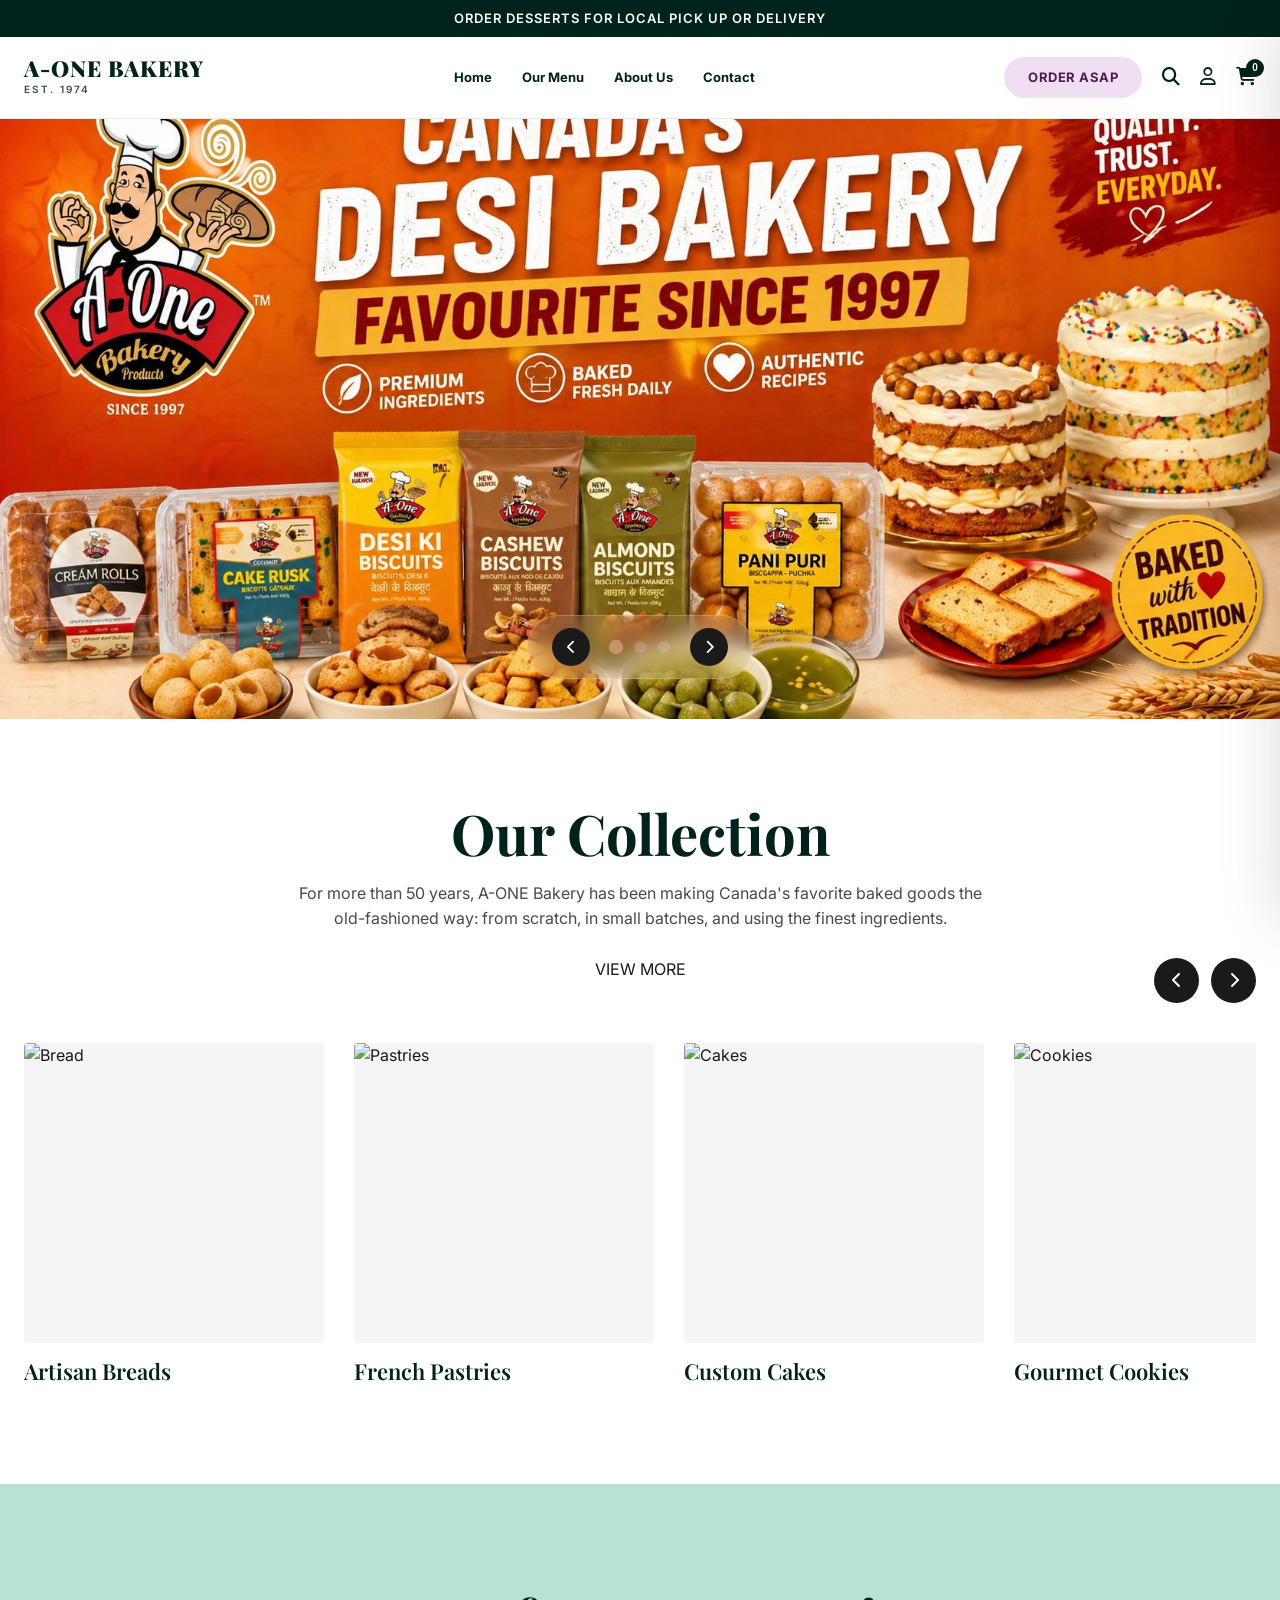
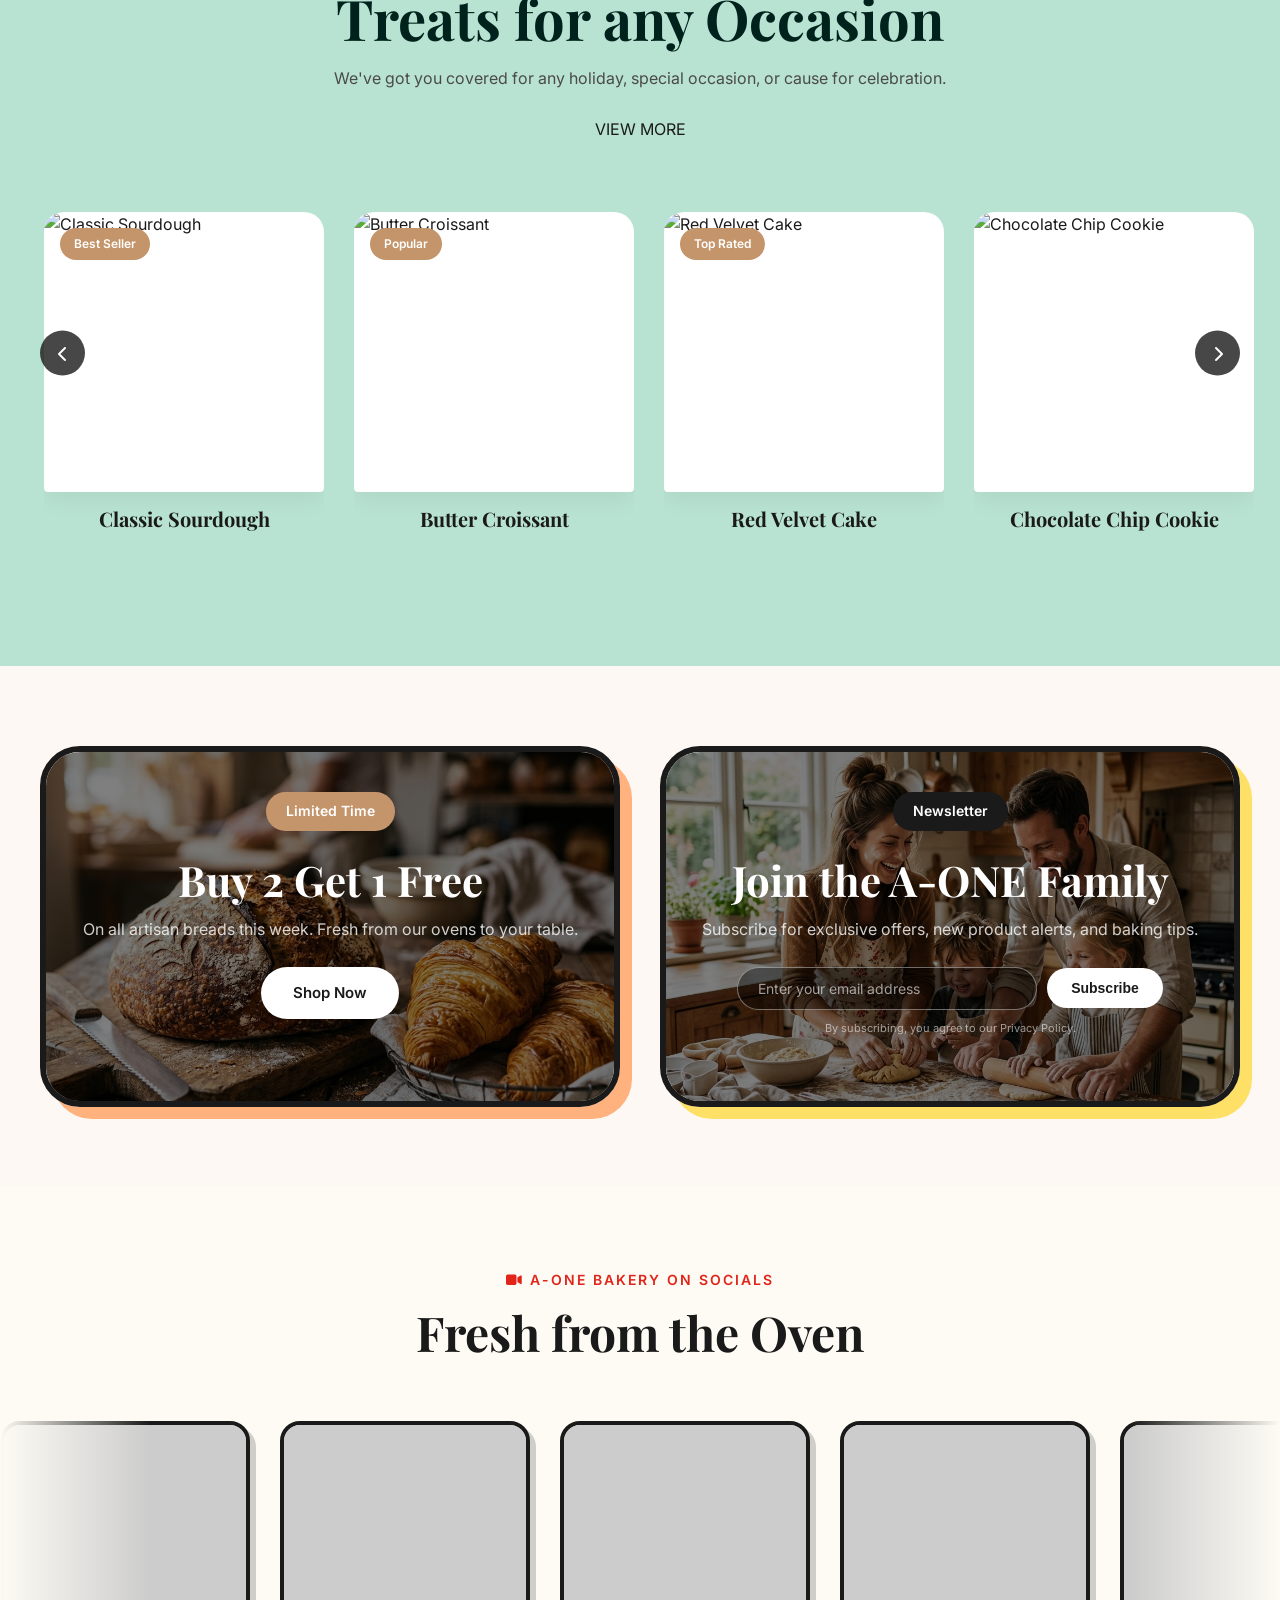
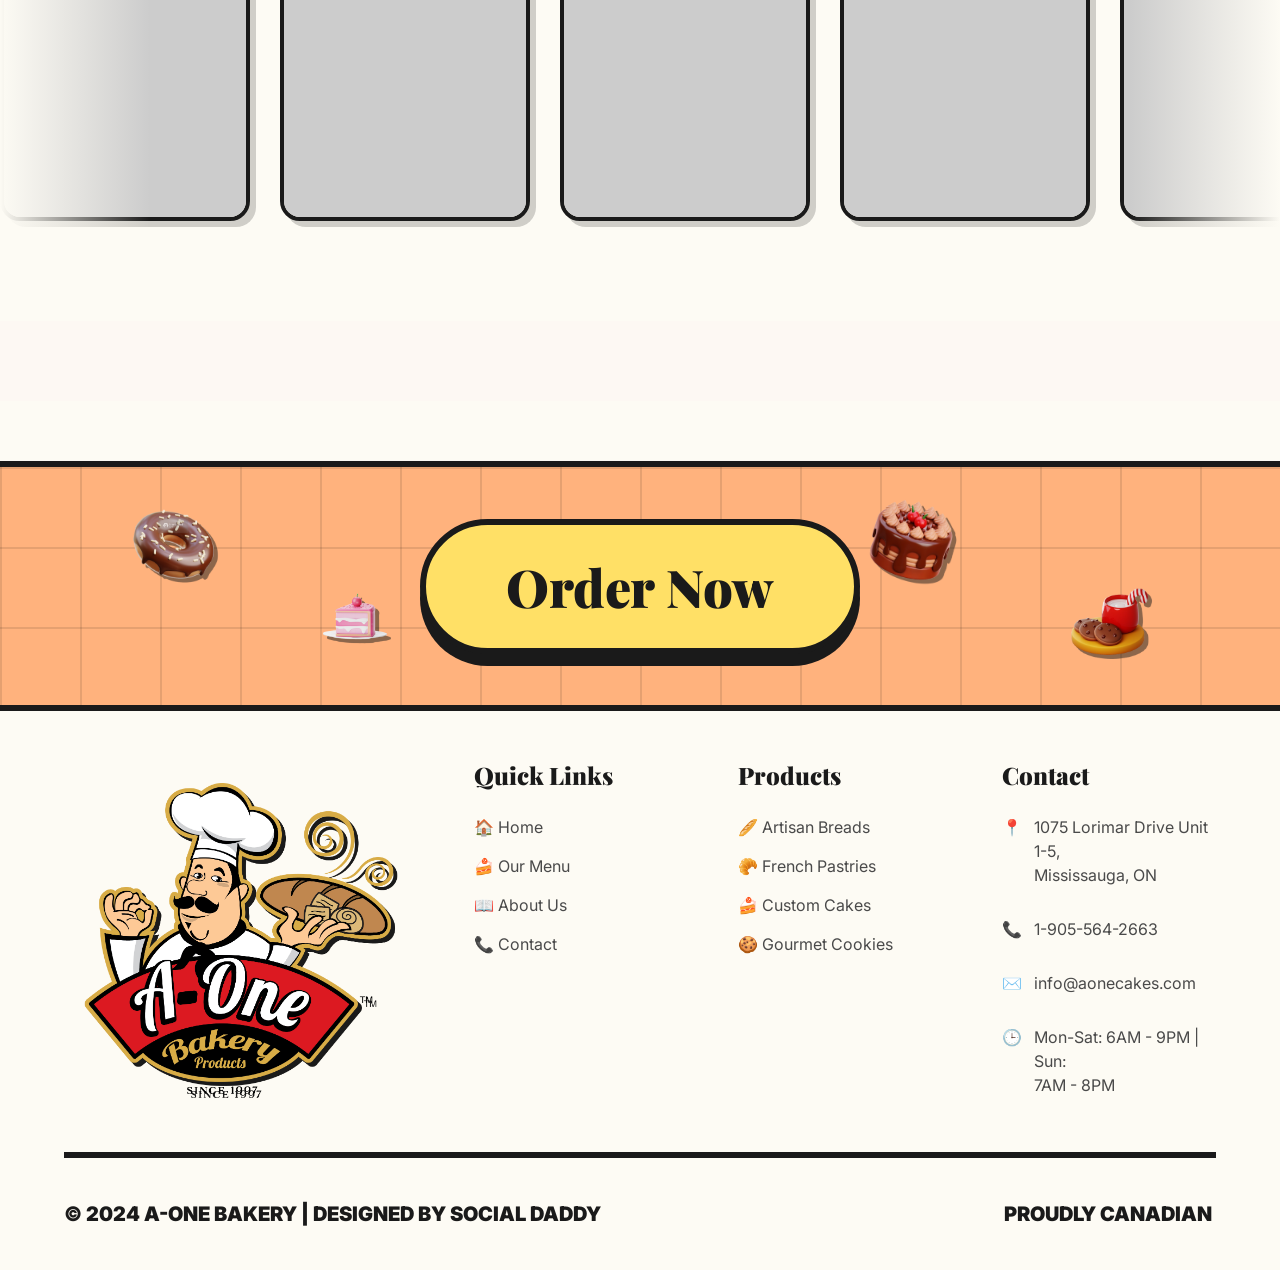
==== index.html @ 725b8123 "Update video slider to use actual uploaded videos vid1 to vid12" ====
<!DOCTYPE html>
<html lang="en">

<head>
    <meta charset="UTF-8">
    <meta name="viewport" content="width=device-width, initial-scale=1.0">
    <title>A-ONE Bakery | Canada's Finest Bakery</title>
    <link rel="stylesheet" href="css/global.css">
    <link rel="stylesheet" href="css/index.css">
    <link
        href="https://fonts.googleapis.com/css2?family=Playfair+Display:wght@400;500;600;700;900&family=Inter:wght@300;400;500;600;700&display=swap"
        rel="stylesheet">
    <link rel="stylesheet" href="https://cdnjs.cloudflare.com/ajax/libs/font-awesome/6.4.0/css/all.min.css">
</head>

<body class="">



    <!-- Announcement Bar -->
    <div class="announcement-bar">
        <p>ORDER DESSERTS FOR LOCAL PICK UP OR DELIVERY</p>
    </div>

    <!-- Navigation -->
    <nav class="navbar" id="navbar">
        <div class="nav-container">
            <a href="index.html" class="logo">
                <span class="logo-main">A-ONE BAKERY</span>
                <span class="logo-est">EST. 1974</span>
            </a>
            <ul class="nav-links">
                <li><a href="index.html">Home</a></li>
                <li><a href="menu.html">Our Menu</a></li>
                <li><a href="about.html">About Us</a></li>
                <li><a href="contact.html">Contact</a></li>
            </ul>
            <div class="nav-actions">
                <a href="menu.html" class="order-asap-btn">ORDER ASAP</a>
                <button class="search-btn" id="searchBtn"><i class="fas fa-search"></i></button>
                <button class="user-btn"><i class="far fa-user"></i></button>
                <button class="cart-btn" id="cartBtn">
                    <i class="fas fa-shopping-cart"></i>
                    <span class="cart-count" id="cartCount">0</span>
                </button>
                <button class="mobile-menu-btn" id="mobileMenuBtn">
                    <span></span><span></span><span></span>
                </button>
            </div>
        </div>
    </nav>

    <!-- Search Overlay -->
    <div class="search-overlay" id="searchOverlay">
        <div class="search-content">
            <button class="close-search" id="closeSearch"><i class="fas fa-times"></i></button>
            <input type="text" placeholder="Search our delicious collection..." id="searchInput">
            <div class="search-results" id="searchResults"></div>
        </div>
    </div>

    <!-- Cart Sidebar -->
    <div class="cart-sidebar" id="cartSidebar">
        <div class="cart-header">
            <h3>Your Cart</h3>
            <button class="close-cart" id="closeCart"><i class="fas fa-times"></i></button>
        </div>
        <div class="cart-items" id="cartItems">
            <div class="empty-cart">
                <i class="fas fa-shopping-basket"></i>
                <p>Your cart is empty</p>
                <span>Add some delicious items!</span>
            </div>
        </div>
        <div class="cart-footer">
            <div class="cart-total">
                <span>Total</span>
                <span id="cartTotal">$0.00</span>
            </div>
            <button class="checkout-btn" id="checkoutBtn">Proceed to Checkout</button>
        </div>
    </div>
    <div class="cart-overlay" id="cartOverlay"></div>

    <!-- Mobile Menu -->
    <div class="mobile-menu" id="mobileMenu">
        <button class="close-mobile" id="closeMobile"><i class="fas fa-times"></i></button>
        <ul>
            <li><a href="index.html">Home</a></li>
            <li><a href="menu.html">Our Menu</a></li>
            <li><a href="about.html">About Us</a></li>
            <li><a href="contact.html">Contact</a></li>
        </ul>
    </div>

    <!-- Toast Notification -->
    <div class="toast" id="toast">
        <i class="fas fa-check-circle"></i>
        <span id="toastMessage">Item added to cart!</span>
    </div>

    
<!-- ========== HOME PAGE ========== -->
    <section class="page active" id="home">

        <!-- Hero Section -->
        <section class="hero-section">
            <div class="hero-slider">
                <!-- Slide 1 -->
                <div class="slide active">
                    <div class="hero-image-container">
                        <img src="assets/newheader1.jpeg" alt="Freshly Baked Delights">
                    </div>
                    <div class="slider-controls">
                        <button class="slider-arrow prev"><i class="fas fa-chevron-left"></i></button>
                        <div class="slider-dots">
                            <span class="dot active"></span>
                            <span class="dot"></span>
                            <span class="dot"></span>
                        </div>
                        <button class="slider-arrow next"><i class="fas fa-chevron-right"></i></button>
                    </div>
                </div>

                <!-- Slide 2 -->
                <div class="slide">
                    <div class="hero-image-container">
                        <img src="assets/newheader2.jpeg" alt="Gourmet Cakes">
                    </div>
                    <div class="slider-controls">
                        <button class="slider-arrow prev"><i class="fas fa-chevron-left"></i></button>
                        <div class="slider-dots">
                            <span class="dot"></span>
                            <span class="dot active"></span>
                            <span class="dot"></span>
                        </div>
                        <button class="slider-arrow next"><i class="fas fa-chevron-right"></i></button>
                    </div>
                </div>

                <!-- Slide 3 -->
                <div class="slide">
                    <div class="hero-image-container">
                        <img src="assets/newheader3.jpeg" alt="Bakery Workshops">
                    </div>
                    <div class="slider-controls">
                        <button class="slider-arrow prev"><i class="fas fa-chevron-left"></i></button>
                        <div class="slider-dots">
                            <span class="dot"></span>
                            <span class="dot"></span>
                            <span class="dot active"></span>
                        </div>
                        <button class="slider-arrow next"><i class="fas fa-chevron-right"></i></button>
                    </div>
                </div>
            </div>
        </section>

        <!-- Categories Section -->
        <section class="categories-section">
            <div class="container">
                <div class="categories-header">
                    <div class="header-left">
                        <h2 class="carousel-title">Our Collection</h2>
                        <p class="carousel-desc">For more than 50 years, A-ONE Bakery has been making Canada's favorite baked goods the old-fashioned way: from scratch, in small batches, and using the finest ingredients.</p>
                        <div class="header-actions">
                            <a href="menu.html" class="view-more-link">VIEW MORE</a>
                        </div>
                    </div>
                    <div class="carousel-controls">
                        <button class="arrow-btn prev-cat" id="prevCat"><i class="fas fa-chevron-left"></i></button>
                        <button class="arrow-btn next-cat" id="nextCat"><i class="fas fa-chevron-right"></i></button>
                    </div>
                </div>

                <div class="categories-slider-wrapper">
                    <div class="categories-slider" id="categoriesSlider">
                        <div class="category-card" data-category="bread">
                            <div class="category-img">
                                <img src="https://images.unsplash.com/photo-1509440159596-0249088772ff?auto=format&fit=crop&q=80&w=600" alt="Bread">
                            </div>
                            <h3 class="category-title">Artisan Breads</h3>
                        </div>
                        <div class="category-card" data-category="pastry">
                            <div class="category-img">
                                <img src="https://images.unsplash.com/photo-1621303837174-89787a7d4729?auto=format&fit=crop&q=80&w=600" alt="Pastries">
                            </div>
                            <h3 class="category-title">French Pastries</h3>
                        </div>
                        <div class="category-card" data-category="cake">
                            <div class="category-img">
                                <img src="https://images.unsplash.com/photo-1586985289688-ca3cf47d3e6e?auto=format&fit=crop&q=80&w=600" alt="Cakes">
                            </div>
                            <h3 class="category-title">Custom Cakes</h3>
                        </div>
                        <div class="category-card" data-category="cookie">
                            <div class="category-img">
                                <img src="https://images.unsplash.com/photo-1499636136210-6f4ee915583e?auto=format&fit=crop&q=80&w=600" alt="Cookies">
                            </div>
                            <h3 class="category-title">Gourmet Cookies</h3>
                        </div>
                        <div class="category-card" data-category="donut">
                            <div class="category-img">
                                <img src="https://images.unsplash.com/photo-1551024601-bec78aea704b?auto=format&fit=crop&q=80&w=600" alt="Donuts">
                            </div>
                            <h3 class="category-title">Fresh Donuts</h3>
                        </div>
                        <div class="category-card" data-category="pie">
                            <div class="category-img">
                                <img src="https://images.unsplash.com/photo-1568571780765-9276ac8b75a2?auto=format&fit=crop&q=80&w=600" alt="Pies">
                            </div>
                            <h3 class="category-title">Classic Pies</h3>
                        </div>
                    </div>
                </div>
            </div>
        </section>

        <!-- Featured Products (Best Sellers) -->
        <section class="featured-slider-section">
            <div class="container">
                <div class="carousel-header centered">
                    <h2 class="carousel-title">Treats for any Occasion</h2>
                    <p class="carousel-desc">We've got you covered for any holiday, special occasion, or cause for celebration.</p>
                    <div class="header-actions">
                        <a href="menu.html" class="view-more-link">VIEW MORE</a>
                    </div>
                </div>
                
                <div class="featured-slider-wrapper">
                    <div class="featured-slider" id="featuredSlider">
                        <!-- Populated by JS -->
                    </div>
                </div>

                <div class="slider-nav-arrows">
                    <button class="arrow-btn prev-fav" id="prevFav"><i class="fas fa-chevron-left"></i></button>
                    <button class="arrow-btn next-fav" id="nextFav"><i class="fas fa-chevron-right"></i></button>
                </div>
            </div>
        </section>

        <!-- Promo Banner -->
        <section class="promo-section-wrapper">
            <!-- Card 1 -->
            <div class="promo-card">
                <div class="promo-bg" style="background-image: linear-gradient(rgba(0,0,0,0.5), rgba(0,0,0,0.5)), url('assets/promo_bakery_bg.png');"></div>
                <div class="promo-content">
                    <span class="promo-tag">Limited Time</span>
                    <h2>Buy 2 Get 1 Free</h2>
                    <p>On all artisan breads this week. Fresh from our ovens to your table.</p>
                    <a href="menu.html" class="btn btn-white">Shop Now</a>
                </div>
            </div>

            <!-- Card 2 -->
            <div class="promo-card promo-card-alt">
                <div class="promo-bg" style="background-image: linear-gradient(rgba(0,0,0,0.5), rgba(0,0,0,0.5)), url('assets/a1_family_baking.png');"></div>
                <div class="promo-content">
                    <span class="promo-tag" style="background: #1A1A1A;">Newsletter</span>
                    <h2>Join the A-ONE Family</h2>
                    <p>Subscribe for exclusive offers, new product alerts, and baking tips.</p>
                    <form class="card-newsletter-form" id="cardNewsletterForm">
                        <input type="email" placeholder="Enter your email address" required>
                        <button type="submit" class="btn btn-white">Subscribe</button>
                    </form>
                    <p style="font-size: 11px; margin-top: 10px; opacity: 0.7;">By subscribing, you agree to our Privacy Policy.</p>
                </div>
            </div>
        </section>
        <!-- Video Marquee Section -->
        <section class="video-showcase-section">
            <div class="section-header" style="margin-bottom: 40px;">
                <span class="section-tag" style="color: var(--logo-red);"><i class="fas fa-video"></i> A-ONE Bakery on Socials</span>
                <h2 class="section-title">Fresh from the Oven</h2>
            </div>
            
            <div class="video-marquee-container">
                <div class="video-marquee-track">
                    <!-- Original 12 Videos -->
                    <div class="video-card"><video autoplay muted loop playsinline class="showcase-video" src="assets/vid1.mp4"></video></div>
                    <div class="video-card"><video autoplay muted loop playsinline class="showcase-video" src="assets/vid2.mp4"></video></div>
                    <div class="video-card"><video autoplay muted loop playsinline class="showcase-video" src="assets/vid3.mp4"></video></div>
                    <div class="video-card"><video autoplay muted loop playsinline class="showcase-video" src="assets/vid4.mp4"></video></div>
                    <div class="video-card"><video autoplay muted loop playsinline class="showcase-video" src="assets/vid5.mp4"></video></div>
                    <div class="video-card"><video autoplay muted loop playsinline class="showcase-video" src="assets/vid6.mp4"></video></div>
                    <div class="video-card"><video autoplay muted loop playsinline class="showcase-video" src="assets/vid7.mp4"></video></div>
                    <div class="video-card"><video autoplay muted loop playsinline class="showcase-video" src="assets/vid8.mp4"></video></div>
                    <div class="video-card"><video autoplay muted loop playsinline class="showcase-video" src="assets/vid9.mp4"></video></div>
                    <div class="video-card"><video autoplay muted loop playsinline class="showcase-video" src="assets/vid10.mp4"></video></div>
                    <div class="video-card"><video autoplay muted loop playsinline class="showcase-video" src="assets/vid11.mp4"></video></div>
                    <div class="video-card"><video autoplay muted loop playsinline class="showcase-video" src="assets/vid12.mp4"></video></div>
                    
                    <!-- Duplicated 12 Videos for Seamless Infinite Scroll -->
                    <div class="video-card"><video autoplay muted loop playsinline class="showcase-video" src="assets/vid1.mp4"></video></div>
                    <div class="video-card"><video autoplay muted loop playsinline class="showcase-video" src="assets/vid2.mp4"></video></div>
                    <div class="video-card"><video autoplay muted loop playsinline class="showcase-video" src="assets/vid3.mp4"></video></div>
                    <div class="video-card"><video autoplay muted loop playsinline class="showcase-video" src="assets/vid4.mp4"></video></div>
                    <div class="video-card"><video autoplay muted loop playsinline class="showcase-video" src="assets/vid5.mp4"></video></div>
                    <div class="video-card"><video autoplay muted loop playsinline class="showcase-video" src="assets/vid6.mp4"></video></div>
                    <div class="video-card"><video autoplay muted loop playsinline class="showcase-video" src="assets/vid7.mp4"></video></div>
                    <div class="video-card"><video autoplay muted loop playsinline class="showcase-video" src="assets/vid8.mp4"></video></div>
                    <div class="video-card"><video autoplay muted loop playsinline class="showcase-video" src="assets/vid9.mp4"></video></div>
                    <div class="video-card"><video autoplay muted loop playsinline class="showcase-video" src="assets/vid10.mp4"></video></div>
                    <div class="video-card"><video autoplay muted loop playsinline class="showcase-video" src="assets/vid11.mp4"></video></div>
                    <div class="video-card"><video autoplay muted loop playsinline class="showcase-video" src="assets/vid12.mp4"></video></div>
                </div>
            </div>
        </section>

    </section>

    <!-- Premium Footer Section -->
    <footer class="main-footer">
        <!-- Call to Action Grid -->
        <div class="footer-cta-container">
            <div class="footer-grid-bg" id="footerInteractiveGrid">
                <!-- Interactive Floating Icons -->
                <div class="interactive-icon-wrapper icon-1"><img src="assets/icon1.png" class="interactive-icon" alt="Icon 1"></div>
                <div class="interactive-icon-wrapper icon-2"><img src="assets/icon2.png" class="interactive-icon" alt="Icon 2"></div>
                <div class="interactive-icon-wrapper icon-3"><img src="assets/icon3.png" class="interactive-icon" alt="Icon 3"></div>
                <div class="interactive-icon-wrapper icon-4"><img src="assets/icon4.png" class="interactive-icon" alt="Icon 4"></div>
                <div class="interactive-icon-wrapper icon-5"><img src="assets/icon5.png" class="interactive-icon" alt="Icon 5"></div>
                
                <div class="cta-wrapper">
                    <a href="menu.html" class="cta-pill-btn">Order Now</a>
                </div>
            </div>
        </div>

        <!-- Footer Info -->
        <div class="footer-bottom-max">
            <div class="container">
                <div class="footer-max-content">
                    <div class="footer-max-left">
                        <div class="footer-max-logo">
                            <img src="assets/a-one-logo1.png" alt="A-ONE Bakery Logo" class="logo-image-max">
                        </div>
                    </div>
                    <div class="footer-max-right">
                        <div class="footer-links-grid">
                            <!-- Quick Links -->
                            <div class="footer-col">
                                <h4>Quick Links</h4>
                                <ul>
                                    <li><a href="index.html">🏠 Home</a></li>
                                    <li><a href="menu.html">🍰 Our Menu</a></li>
                                    <li><a href="about.html">📖 About Us</a></li>
                                    <li><a href="contact.html">📞 Contact</a></li>
                                </ul>
                            </div>
                            
                            <!-- Products -->
                            <div class="footer-col">
                                <h4>Products</h4>
                                <ul>
                                    <li><a href="#">🥖 Artisan Breads</a></li>
                                    <li><a href="#">🥐 French Pastries</a></li>
                                    <li><a href="#">🍰 Custom Cakes</a></li>
                                    <li><a href="#">🍪 Gourmet Cookies</a></li>
                                </ul>
                            </div>
                            
                            <!-- Contact -->
                            <div class="footer-col">
                                <h4>Contact</h4>
                                <ul class="contact-info">
                                    <li><span class="footer-icon">📍</span> <span class="footer-text">1075 Lorimar Drive Unit 1-5,<br>Mississauga, ON</span></li>
                                    <li><span class="footer-icon">📞</span> <span class="footer-text">1-905-564-2663</span></li>
                                    <li><span class="footer-icon">✉️</span> <span class="footer-text">info@aonecakes.com</span></li>
                                    <li><span class="footer-icon">🕒</span> <span class="footer-text">Mon-Sat: 6AM - 9PM | Sun:<br>7AM - 8PM</span></li>
                                </ul>
                            </div>
                        </div>
                    </div>
                </div>
                <div class="footer-legal-max">
                    <p>&copy; 2024 A-ONE BAKERY | DESIGNED BY SOCIAL DADDY</p>
                    <p>PROUDLY CANADIAN <i class="fas fa-maple-leaf"></i></p>
                </div>
            </div>
        </div>
    </footer>

    <!-- Product Quick View Modal -->
    <div class="modal" id="productModal">
        <div class="modal-content">
            <button class="modal-close" id="modalClose"><i class="fas fa-times"></i></button>
            <div class="modal-body" id="modalBody"></div>
        </div>
    </div>


    <script src="js/global.js"></script>
    <script src="js/index.js"></script>
</body>

</html>
---- css/global.css ----
/* ========================================
   A-ONE BAKERY - PREMIUM STYLES
   Canada's Finest Bakery Chain
======================================== */

:root {
    --primary: #C4956A;
    --primary-dark: #A67B5B;
    --primary-light: #E8D5C4;
    --secondary: #1A1A1A; /* Deep Charcoal to match Logo Black */
    --logo-red: #E1251B; /* Direct Logo Red */
    --accent: #D4A574;
    --gold: #D4AF37;
    --cream: #FDF8F3;
    --white: #FFFFFF;
    --dark: #1A1A1A;
    --gray: #666666;
    --light-gray: #F5F5F5;
    --border: #E8E8E8;
    --shadow: 0 10px 40px rgba(0, 0, 0, 0.1);
    --shadow-lg: 0 20px 60px rgba(0, 0, 0, 0.15);
    --transition: all 0.3s cubic-bezier(0.4, 0, 0.2, 1);
    --transition-slow: all 0.6s cubic-bezier(0.4, 0, 0.2, 1);
}

* {
    margin: 0;
    padding: 0;
    box-sizing: border-box;
}

html, body {
    cursor: url('[data-uri]') 16 16, auto !important;
    scroll-behavior: smooth;
}

body {
    font-family: 'Inter', sans-serif;
    background: var(--cream);
    color: var(--dark);
    overflow-x: hidden;
    line-height: 1.6;
    user-select: none;
    -webkit-user-select: none;
}

a, button, .category-card, .product-card, .btn, input, select, textarea {
    cursor: url('[data-uri]') 16 16, pointer !important;
}

img, video {
    -webkit-user-drag: none;
    user-drag: none;
    pointer-events: auto; /* Keep links clickable */
}


h1,
h2,
h3,
h4,
h5,
h6 {
    font-family: 'Playfair Display', serif;
    font-weight: 700;
    line-height: 1.2;
}

a {
    text-decoration: none;
    color: inherit;
}

ul {
    list-style: none;
}

img {
    max-width: 100%;
    display: block;
}

.container {
    max-width: 1280px;
    margin: 0 auto;
    padding: 0 24px;
}

/* ========================================
   BUTTONS
======================================== */
.btn {
    display: inline-flex;
    align-items: center;
    gap: 10px;
    padding: 14px 32px;
    border-radius: 50px;
    font-weight: 600;
    font-size: 15px;
    cursor: pointer;
    border: none;
    transition: var(--transition);
    position: relative;
    overflow: hidden;
}

.btn-primary {
    background: var(--primary);
    color: var(--white);
    box-shadow: 0 4px 20px rgba(196, 149, 106, 0.3);
}

.btn-primary:hover {
    background: var(--primary-dark);
    transform: translateY(-2px);
    box-shadow: 0 8px 30px rgba(196, 149, 106, 0.4);
}

.btn-outline {
    background: transparent;
    color: var(--white);
    border: 2px solid rgba(255, 255, 255, 0.3);
}

.btn-outline:hover {
    background: var(--white);
    color: var(--secondary);
    border-color: var(--white);
}

.btn-white {
    background: var(--white);
    color: var(--secondary);
}

.btn-white:hover {
    background: var(--primary);
    color: var(--white);
}

.btn-full {
    width: 100%;
    justify-content: center;
}

/* ========================================
   SPLASH SCREEN
======================================== */
.splash-screen {
    position: fixed;
    top: 0;
    left: 0;
    width: 100%;
    height: 100%;
    background: #ffffff;
    z-index: 99999;
    display: flex;
    align-items: center;
    justify-content: center;
    transition: opacity 1s ease-in-out, visibility 1s;
    overflow: hidden;
}

.splash-video {
    position: absolute;
    top: 0;
    left: 0;
    width: 100%;
    height: 100%;
    object-fit: cover;
    transition: opacity 2s ease-in-out;
}

.splash-logo {
    position: relative;
    z-index: 10;
    opacity: 0;
    transform: scale(0.6);
    transition: opacity 2.5s cubic-bezier(0.4, 0, 0.2, 1), transform 2.5s cubic-bezier(0.4, 0, 0.2, 1);
}

.splash-logo img {
    max-width: 300px;
    height: auto;
    filter: drop-shadow(0 0 30px rgba(0,0,0,0.5));
}

/* State Classes */
.splash-fade-video .splash-video {
    opacity: 0;
}

.splash-show-logo .splash-logo {
    opacity: 1;
    transform: scale(1);
}

.splash-hidden {
    opacity: 0;
    visibility: hidden;
    pointer-events: none;
}

.announcement-bar {
    background: #00221C; /* Dark forest green/black */
    color: var(--white);
    text-align: center;
    padding: 8px 0;
    font-size: 13px;
    font-weight: 600;
    letter-spacing: 1px;
    position: relative;
    z-index: 1001;
}

/* ========================================
   NAVBAR
======================================== */
.navbar {
    position: sticky;
    top: 0;
    left: 0;
    right: 0;
    z-index: 1000;
    padding: 20px 0;
    background: var(--white);
    border-bottom: 1px solid var(--border);
    transition: var(--transition);
}

.navbar.scrolled {
    padding: 12px 0;
    box-shadow: 0 4px 20px rgba(0, 0, 0, 0.05);
}

.nav-container {
    max-width: 1280px;
    margin: 0 auto;
    padding: 0 24px;
    display: flex;
    align-items: center;
    justify-content: space-between;
}

.logo {
    display: flex;
    flex-direction: column;
    align-items: flex-start;
    gap: 2px;
    color: #00221C;
    transition: var(--transition);
}

.logo-main {
    font-family: 'Playfair Display', serif;
    font-size: 22px;
    font-weight: 900;
    letter-spacing: 1px;
    line-height: 1;
}

.logo-est {
    font-family: 'Inter', sans-serif;
    font-size: 10px;
    font-weight: 600;
    letter-spacing: 2px;
    opacity: 0.8;
}

.nav-links {
    display: flex;
    gap: 30px;
}

.nav-links a {
    color: #00221C;
    font-weight: 700;
    font-size: 13px;
    display: flex;
    align-items: center;
    gap: 6px;
    transition: var(--transition);
}

.nav-links a i {
    font-size: 10px;
    opacity: 0.6;
}

.nav-links a:hover {
    color: var(--primary);
}

.nav-actions {
    display: flex;
    align-items: center;
    gap: 20px;
}

.order-asap-btn {
    background: #F0DFF2; /* Light purple background */
    color: #4A1E51; /* Dark purple text */
    padding: 10px 24px;
    border-radius: 50px;
    font-weight: 700;
    font-size: 13px;
    letter-spacing: 0.5px;
    transition: var(--transition);
}

.order-asap-btn:hover {
    background: #E8CFEA;
    transform: translateY(-2px);
}

.search-btn,
.cart-btn,
.user-btn {
    background: none;
    border: none;
    color: #00221C;
    font-size: 18px;
    cursor: pointer;
    position: relative;
    transition: var(--transition);
}

.search-btn:hover,
.cart-btn:hover,
.user-btn:hover {
    color: var(--primary);
}

.cart-count {
    position: absolute;
    top: -8px;
    right: -8px;
    background: #00221C;
    color: var(--white);
    font-size: 10px;
    font-weight: 700;
    width: 18px;
    height: 18px;
    border-radius: 50%;
    display: flex;
    align-items: center;
    justify-content: center;
}

.mobile-menu-btn {
    display: none;
    flex-direction: column;
    gap: 5px;
    background: none;
    border: none;
    cursor: pointer;
}

.mobile-menu-btn span {
    display: block;
    width: 24px;
    height: 2px;
    background: var(--white);
    transition: var(--transition);
}

.navbar.scrolled .mobile-menu-btn span {
    background: var(--dark);
}

/* ========================================
   SEARCH OVERLAY
======================================== */
.search-overlay {
    position: fixed;
    top: 0;
    left: 0;
    right: 0;
    bottom: 0;
    background: rgba(26, 26, 26, 0.95);
    backdrop-filter: blur(10px);
    z-index: 2000;
    display: flex;
    align-items: center;
    justify-content: center;
    opacity: 0;
    visibility: hidden;
    transition: var(--transition-slow);
}

.search-overlay.active {
    opacity: 1;
    visibility: visible;
}

.search-content {
    width: 100%;
    max-width: 700px;
    padding: 0 24px;
    position: relative;
}

.close-search {
    position: absolute;
    top: -60px;
    right: 24px;
    background: none;
    border: none;
    color: var(--white);
    font-size: 28px;
    cursor: pointer;
}

.search-content input {
    width: 100%;
    padding: 24px 0;
    background: none;
    border: none;
    border-bottom: 2px solid var(--primary);
    color: var(--white);
    font-size: 32px;
    font-family: 'Playfair Display', serif;
    outline: none;
}

.search-content input::placeholder {
    color: rgba(255, 255, 255, 0.4);
}

.search-results {
    margin-top: 24px;
    max-height: 400px;
    overflow-y: auto;
}

.search-result-item {
    display: flex;
    align-items: center;
    gap: 16px;
    padding: 16px;
    border-radius: 12px;
    cursor: pointer;
    transition: var(--transition);
}

.search-result-item:hover {
    background: rgba(255, 255, 255, 0.05);
}

.search-result-item img {
    width: 60px;
    height: 60px;
    border-radius: 8px;
    object-fit: cover;
}

/* ========================================
   CART SIDEBAR
======================================== */
.cart-sidebar {
    position: fixed;
    top: 0;
    right: -420px;
    width: 420px;
    max-width: 100%;
    height: 100vh;
    background: var(--white);
    z-index: 2000;
    box-shadow: var(--shadow-lg);
    transition: var(--transition-slow);
    display: flex;
    flex-direction: column;
}

.cart-sidebar.active {
    right: 0;
}

.cart-overlay {
    position: fixed;
    top: 0;
    left: 0;
    right: 0;
    bottom: 0;
    background: rgba(0, 0, 0, 0.5);
    z-index: 1999;
    opacity: 0;
    visibility: hidden;
    transition: var(--transition);
}

.cart-overlay.active {
    opacity: 1;
    visibility: visible;
}

.cart-header {
    padding: 24px;
    border-bottom: 1px solid var(--border);
    display: flex;
    align-items: center;
    justify-content: space-between;
}

.cart-header h3 {
    font-size: 20px;
}

.close-cart {
    background: none;
    border: none;
    font-size: 20px;
    cursor: pointer;
    color: var(--gray);
}

.cart-items {
    flex: 1;
    overflow-y: auto;
    padding: 16px;
}

.empty-cart {
    text-align: center;
    padding: 60px 20px;
    color: var(--gray);
}

.empty-cart i {
    font-size: 48px;
    color: var(--light-gray);
    margin-bottom: 16px;
}

.empty-cart p {
    font-size: 18px;
    font-weight: 600;
    color: var(--dark);
    margin-bottom: 4px;
}

.cart-item {
    display: flex;
    gap: 16px;
    padding: 16px;
    border-radius: 12px;
    background: var(--light-gray);
    margin-bottom: 12px;
    animation: slideIn 0.3s ease;
}

@keyframes slideIn {
    from {
        opacity: 0;
        transform: translateX(20px);
    }

    to {
        opacity: 1;
        transform: translateX(0);
    }
}

.cart-item img {
    width: 80px;
    height: 80px;
    border-radius: 8px;
    object-fit: cover;
}

.cart-item-info {
    flex: 1;
}

.cart-item-info h4 {
    font-size: 15px;
    margin-bottom: 4px;
}

.cart-item-info p {
    color: var(--primary);
    font-weight: 600;
    font-size: 14px;
}

.cart-item-actions {
    display: flex;
    align-items: center;
    gap: 12px;
    margin-top: 8px;
}

.qty-btn {
    width: 28px;
    height: 28px;
    border-radius: 50%;
    border: 1px solid var(--border);
    background: var(--white);
    cursor: pointer;
    display: flex;
    align-items: center;
    justify-content: center;
    transition: var(--transition);
}

.qty-btn:hover {
    background: var(--primary);
    color: var(--white);
    border-color: var(--primary);
}

.remove-item {
    margin-left: auto;
    background: none;
    border: none;
    color: var(--gray);
    cursor: pointer;
    transition: var(--transition);
}

.remove-item:hover {
    color: #e74c3c;
}

.cart-footer {
    padding: 24px;
    border-top: 1px solid var(--border);
}

.cart-total {
    display: flex;
    justify-content: space-between;
    align-items: center;
    margin-bottom: 16px;
    font-size: 18px;
}

.cart-total span:last-child {
    font-weight: 700;
    font-size: 24px;
    color: var(--primary);
}

/* ========================================
   MOBILE MENU
======================================== */
.mobile-menu {
    position: fixed;
    top: 0;
    left: -100%;
    width: 100%;
    height: 100vh;
    background: var(--secondary);
    z-index: 2000;
    padding: 80px 40px;
    transition: var(--transition-slow);
}

.mobile-menu.active {
    left: 0;
}

.close-mobile {
    position: absolute;
    top: 24px;
    right: 24px;
    background: none;
    border: none;
    color: var(--white);
    font-size: 28px;
    cursor: pointer;
}

.mobile-menu ul {
    display: flex;
    flex-direction: column;
    gap: 24px;
}

.mobile-menu a {
    color: var(--white);
    font-family: 'Playfair Display', serif;
    font-size: 32px;
    transition: var(--transition);
}

.mobile-menu a:hover {
    color: var(--primary);
}

/* ========================================
   TOAST
======================================== */
.toast {
    position: fixed;
    bottom: 30px;
    left: 50%;
    transform: translateX(-50%) translateY(100px);
    background: var(--secondary);
    color: var(--white);
    padding: 16px 32px;
    border-radius: 50px;
    display: flex;
    align-items: center;
    gap: 12px;
    z-index: 3000;
    opacity: 0;
    transition: var(--transition-slow);
    box-shadow: var(--shadow-lg);
}

.toast.active {
    transform: translateX(-50%) translateY(0);
    opacity: 1;
}

.toast i {
    color: #27ae60;
    font-size: 20px;
}

/* ========================================
   PAGES
======================================== */
.page {
    display: block;
    min-height: 100vh;
}

@keyframes fadeIn {
    from {
        opacity: 0;
        transform: translateY(20px);
    }

    to {
        opacity: 1;
        transform: translateY(0);
    }
}

/* ========================================
   SECTION HEADERS
======================================== */
.section-header {
    text-align: center;
    margin-bottom: 48px;
}

.section-tag {
    display: inline-block;
    color: var(--primary);
    font-weight: 600;
    font-size: 14px;
    text-transform: uppercase;
    letter-spacing: 2px;
    margin-bottom: 12px;
}

.section-title {
    font-size: clamp(28px, 4vw, 48px);
    color: var(--secondary);
    margin-bottom: 12px;
}

.section-desc {
    color: var(--gray);
    font-size: 16px;
    max-width: 500px;
    margin: 0 auto;
}

/* ========================================
   PRODUCTS
======================================== */
.featured-section {
    padding: 100px 0;
    background: var(--cream);
}

.products-grid {
    display: grid;
    grid-template-columns: repeat(auto-fill, minmax(280px, 1fr));
    gap: 24px;
}

.product-card {
    background: var(--white);
    border-radius: 20px;
    overflow: hidden;
    box-shadow: var(--shadow);
    transition: var(--transition);
    position: relative;
}

.product-card:hover {
    transform: translateY(-8px);
    box-shadow: var(--shadow-lg);
}

.product-badge {
    position: absolute;
    top: 16px;
    left: 16px;
    background: var(--primary);
    color: var(--white);
    padding: 6px 14px;
    border-radius: 20px;
    font-size: 12px;
    font-weight: 600;
    z-index: 2;
}

.product-img {
    position: relative;
    height: 220px;
    overflow: hidden;
}

.product-img img {
    width: 100%;
    height: 100%;
    object-fit: cover;
    transition: var(--transition-slow);
}

.product-card:hover .product-img img {
    transform: scale(1.1);
}

.product-actions {
    position: absolute;
    bottom: 16px;
    right: 16px;
    display: flex;
    gap: 8px;
    opacity: 0;
    transform: translateY(10px);
    transition: var(--transition);
}

.product-card:hover .product-actions {
    opacity: 1;
    transform: translateY(0);
}

.product-action-btn {
    width: 40px;
    height: 40px;
    border-radius: 50%;
    background: var(--white);
    border: none;
    cursor: pointer;
    display: flex;
    align-items: center;
    justify-content: center;
    box-shadow: var(--shadow);
    transition: var(--transition);
}

.product-action-btn:hover {
    background: var(--primary);
    color: var(--white);
}

.product-info {
    padding: 20px;
}

.product-category {
    color: var(--primary);
    font-size: 12px;
    font-weight: 600;
    text-transform: uppercase;
    letter-spacing: 1px;
    margin-bottom: 8px;
}

.product-info h3 {
    font-size: 18px;
    margin-bottom: 8px;
    color: var(--secondary);
}

.product-desc {
    color: var(--gray);
    font-size: 14px;
    margin-bottom: 16px;
    line-height: 1.5;
}

.product-footer {
    display: flex;
    align-items: center;
    justify-content: space-between;
}

.product-price {
    font-size: 20px;
    font-weight: 700;
    color: var(--primary);
}

.add-to-cart {
    padding: 10px 24px;
    background: var(--primary);
    color: var(--white);
    border: none;
    border-radius: 50px;
    font-weight: 600;
    font-size: 14px;
    cursor: pointer;
    transition: var(--transition);
}

.add-to-cart:hover {
    background: var(--primary-dark);
    transform: scale(1.05);
}

/* ========================================
   PAGE HEADERS
======================================== */
.page-header {
    position: relative;
    padding: 160px 0 80px;
    text-align: center;
    overflow: hidden;
}

.page-header-bg {
    position: absolute;
    top: 0;
    left: 0;
    right: 0;
    bottom: 0;
    background: linear-gradient(rgba(44, 24, 16, 0.8), rgba(44, 24, 16, 0.9)),
        url('https://images.unsplash.com/photo-1517433670267-08bbd4be890f?auto=format&fit=crop&q=80&w=1600') center/cover;
}

.about-header .page-header-bg {
    background: linear-gradient(rgba(44, 24, 16, 0.8), rgba(44, 24, 16, 0.9)),
        url('https://images.unsplash.com/photo-1555507036-ab1f4038024a?auto=format&fit=crop&q=80&w=1600') center/cover;
}

.contact-header .page-header-bg {
    background: linear-gradient(rgba(44, 24, 16, 0.8), rgba(44, 24, 16, 0.9)),
        url('https://images.unsplash.com/photo-1556742049-0cfed4f6a45d?auto=format&fit=crop&q=80&w=1600') center/cover;
}

.page-header-content {
    position: relative;
    z-index: 2;
    color: var(--white);
}

.page-tag {
    display: inline-block;
    color: var(--primary);
    font-weight: 600;
    font-size: 14px;
    text-transform: uppercase;
    letter-spacing: 2px;
    margin-bottom: 16px;
}

.page-header-content h1 {
    font-size: clamp(36px, 5vw, 56px);
    margin-bottom: 12px;
}

.page-header-content p {
    color: rgba(255, 255, 255, 0.7);
    font-size: 18px;
}

/* ========================================
   MODAL
======================================== */
.modal {
    position: fixed;
    top: 0;
    left: 0;
    right: 0;
    bottom: 0;
    background: rgba(0, 0, 0, 0.6);
    backdrop-filter: blur(5px);
    z-index: 3000;
    display: flex;
    align-items: center;
    justify-content: center;
    padding: 24px;
    opacity: 0;
    visibility: hidden;
    transition: var(--transition);
}

.modal.active {
    opacity: 1;
    visibility: visible;
}

.modal-content {
    background: var(--white);
    border-radius: 24px;
    max-width: 800px;
    width: 100%;
    max-height: 90vh;
    overflow-y: auto;
    position: relative;
    transform: scale(0.9);
    transition: var(--transition);
}

.modal.active .modal-content {
    transform: scale(1);
}

.modal-close {
    position: absolute;
    top: 20px;
    right: 20px;
    width: 40px;
    height: 40px;
    border-radius: 50%;
    background: var(--light-gray);
    border: none;
    cursor: pointer;
    z-index: 10;
    transition: var(--transition);
}

.modal-close:hover {
    background: var(--primary);
    color: var(--white);
}

.modal-body {
    display: grid;
    grid-template-columns: 1fr 1fr;
}

.modal-img {
    height: 100%;
    min-height: 400px;
}

.modal-img img {
    width: 100%;
    height: 100%;
    object-fit: cover;
    border-radius: 24px 0 0 24px;
}

.modal-info {
    padding: 40px;
}

.modal-info h2 {
    font-size: 28px;
    margin-bottom: 8px;
}

.modal-info .modal-price {
    font-size: 24px;
    color: var(--primary);
    font-weight: 700;
    margin-bottom: 16px;
}

.modal-info p {
    color: var(--gray);
    margin-bottom: 24px;
    line-height: 1.6;
}

.modal-meta {
    display: flex;
    flex-direction: column;
    gap: 12px;
    margin-bottom: 24px;
}

.modal-meta-item {
    display: flex;
    align-items: center;
    gap: 12px;
    font-size: 14px;
}

.modal-meta-item i {
    color: var(--primary);
    width: 20px;
}

.modal-qty {
    display: flex;
    align-items: center;
    gap: 16px;
    margin-bottom: 24px;
}

.modal-qty label {
    font-weight: 600;
}

.modal-actions {
    display: flex;
    gap: 12px;
}

/* ========================================
   FOOTER
======================================== */
.footer {
    background: var(--secondary);
    color: var(--white);
}

.footer-main {
    padding: 80px 0 40px;
}

.footer-grid {
    display: grid;
    grid-template-columns: 2fr 1fr 1fr 1.5fr;
    gap: 40px;
}

.footer-brand .logo {
    margin-bottom: 16px;
    color: var(--white);
}

.footer-brand>p {
    color: rgba(255, 255, 255, 0.6);
    font-size: 14px;
    line-height: 1.6;
    margin-bottom: 24px;
}

.footer-social {
    display: flex;
    gap: 12px;
}

.footer-social a {
    width: 40px;
    height: 40px;
    border-radius: 50%;
    background: rgba(255, 255, 255, 0.1);
    display: flex;
    align-items: center;
    justify-content: center;
    transition: var(--transition);
}

.footer-social a:hover {
    background: var(--primary);
    transform: translateY(-4px);
}

.footer-links h4,
.footer-contact h4 {
    font-size: 18px;
    margin-bottom: 20px;
}

.footer-links ul {
    display: flex;
    flex-direction: column;
    gap: 12px;
}

.footer-links a {
    color: rgba(255, 255, 255, 0.6);
    font-size: 14px;
    transition: var(--transition);
}

.footer-links a:hover {
    color: var(--primary);
}

.footer-contact p {
    display: flex;
    align-items: center;
    gap: 12px;
    color: rgba(255, 255, 255, 0.6);
    font-size: 14px;
    margin-bottom: 12px;
}

.footer-contact i {
    color: var(--primary);
    width: 20px;
}

.footer-bottom {
    border-top: 1px solid rgba(255, 255, 255, 0.1);
    padding: 24px 0;
}

.footer-bottom .container {
    display: flex;
    justify-content: space-between;
    align-items: center;
}

.footer-bottom p {
    color: rgba(255, 255, 255, 0.5);
    font-size: 14px;
}

.footer-bottom a {
    color: rgba(255, 255, 255, 0.5);
    transition: var(--transition);
}

.footer-bottom a:hover {
    color: var(--primary);
}

.footer-badge {
    display: flex;
    align-items: center;
    gap: 8px;
    color: var(--primary) !important;
}

.footer-badge i {
    color: #e74c3c;
}

/* ========================================
   RESPONSIVE
======================================== */
@media (max-width: 1024px) {
    .hero-content {
        grid-template-columns: 1fr;
        text-align: center;
    }

    .hero-subtitle {
        margin: 0 auto 32px;
    }

    .hero-stats {
        justify-content: center;
    }

    .hero-image {
        display: none;
    }

    .about-story {
        grid-template-columns: 1fr;
    }

    .menu-container {
        grid-template-columns: 1fr;
    }

    .menu-sidebar {
        position: static;
    }

    .checkout-grid {
        grid-template-columns: 1fr;
    }

    .checkout-summary {
        position: static;
    }

    .footer-grid {
        grid-template-columns: 1fr 1fr;
    }

    .newsletter-box {
        grid-template-columns: 1fr;
    }

    .newsletter-image {
        display: none;
    }
}

@media (max-width: 768px) {
    .nav-links {
        display: none;
    }

    .mobile-menu-btn {
        display: flex;
    }

    .hero-title {
        font-size: 40px;
    }

    .hero-buttons {
        flex-direction: column;
    }

    .categories-grid {
        grid-template-columns: 1fr;
    }

    .contact-grid {
        grid-template-columns: 1fr;
    }

    .form-row {
        grid-template-columns: 1fr;
    }

    .modal-body {
        grid-template-columns: 1fr;
    }

    .modal-img {
        min-height: 250px;
    }

    .modal-img img {
        border-radius: 24px 24px 0 0;
    }

    .footer-grid {
        grid-template-columns: 1fr;
    }

    .footer-bottom .container {
        flex-direction: column;
        gap: 12px;
        text-align: center;
    }

    .cart-sidebar {
        width: 100%;
    }

    .success-details {
        flex-direction: column;
        gap: 16px;
    }
}

/* ========================================
   ANIMATIONS
======================================== */
.reveal {
    opacity: 0;
    transform: translateY(30px);
    transition: all 0.8s ease;
}

.reveal.active {
    opacity: 1;
    transform: translateY(0);
}

/* Loading shimmer */
@keyframes shimmer {
    0% {
        background-position: -200% 0;
    }

    100% {
        background-position: 200% 0;
    }
}

/* Smooth scroll padding for fixed nav */
.page {
    scroll-margin-top: 80px;
}
---- css/index.css ----
/* ========================================
   HERO SECTION (MAGNOLIA STYLE)
======================================== */
.hero-section {
    position: relative;
    width: 100%;
    height: 600px;
    background: #FDF5F7;
    overflow: hidden;
}

.hero-slider {
    width: 100%;
    height: 100%;
    display: flex;
    transition: transform 0.8s cubic-bezier(0.65, 0, 0.35, 1);
}

.slide {
    flex: 0 0 100%;
    width: 100%;
    height: 100%;
    position: relative;
    display: flex;
    align-items: center;
    overflow: hidden; /* Prevent zoom leakage */
}

.hero-image-container {
    position: absolute;
    top: 0;
    right: 0;
    width: 100%;
    height: 100%;
    overflow: hidden; /* Contain the heroZoom animation */
}

.hero-image-container img {
    width: 100%;
    height: 100%;
    object-fit: cover;
    object-position: center;
    animation: heroZoom 20s infinite alternate linear;
}

@keyframes heroZoom {
    from { transform: scale(1); }
    to { transform: scale(1.1); }
}

/* Slider Overlays Removed */

.btn-dark-green {
    background: var(--secondary) !important; /* Updated to Charcoal */
}

.btn-dark-green:hover {
    background: var(--logo-red) !important; /* Updated to Logo Red */
}

.slide-title {
    font-family: 'Playfair Display', serif;
    font-size: 48px;
    font-weight: 700;
    color: #4A1E51;
    line-height: 1.1;
    margin-bottom: 5px;
}

.slide-text {
    font-family: 'Inter', sans-serif;
    font-size: 16px;
    color: #4A1E51;
    line-height: 1.5;
    max-width: 340px;
    margin-bottom: 25px;
}

.notched-btn {
    display: inline-block;
    background: #4A1E51;
    color: var(--white);
    padding: 15px 35px;
    font-weight: 700;
    font-size: 14px;
    letter-spacing: 1px;
    text-transform: uppercase;
    transition: var(--transition);
    clip-path: polygon(8% 0%, 92% 0%, 100% 25%, 100% 75%, 92% 100%, 8% 100%, 0% 75%, 0% 25%);
}

.notched-btn:hover {
    background: #5E2766;
    transform: scale(1.05);
}

.slider-controls {
    position: absolute;
    bottom: 40px;
    left: 50%;
    transform: translateX(-50%);
    z-index: 20;
    display: flex;
    align-items: center;
    gap: 20px;
    background: rgba(255, 255, 255, 0.1);
    backdrop-filter: blur(10px);
    padding: 12px 24px;
    border-radius: 50px;
    border: 1px solid rgba(255, 255, 255, 0.2);
}

.slider-arrow {
    background: var(--secondary);
    color: var(--white);
    width: 38px;
    height: 38px;
    border-radius: 50%;
    border: none;
    display: flex;
    align-items: center;
    justify-content: center;
    cursor: pointer;
    font-size: 14px;
    transition: var(--transition);
}

.slider-arrow:hover {
    background: var(--logo-red);
    transform: scale(1.1);
}

.slider-dots {
    display: flex;
    gap: 12px;
}

.dot {
    width: 10px;
    height: 10px;
    background: #4A1E51;
    border-radius: 50%;
    opacity: 0.2;
    cursor: pointer;
}

.dot.active {
    background: var(--logo-red);
    opacity: 1;
}

@media (max-width: 768px) {
    .hero-section {
        height: auto;
        min-height: auto;
    }
    
    .slide.active {
        flex-direction: column;
    }
    
    .hero-image-container {
        position: relative;
        height: 350px;
    }
    
    .hero-overlay-content {
        padding: 40px 20px;
    }
    
    .scalloped-box {
        max-width: 100%;
        padding: 60px 20px;
    }
    
    .slide-title {
        font-size: 42px;
    }
}

.hero-title .highlight {
    color: var(--primary);
    position: relative;
}

.hero-subtitle {
    color: rgba(255, 255, 255, 0.7);
    font-size: 18px;
    max-width: 480px;
    margin-bottom: 32px;
}

.hero-buttons {
    display: flex;
    gap: 16px;
    margin-bottom: 48px;
}

.hero-stats {
    display: flex;
    gap: 40px;
}

.stat {
    text-align: center;
}

.stat-num {
    display: block;
    font-family: 'Playfair Display', serif;
    font-size: 36px;
    font-weight: 700;
    color: var(--primary);
}

.stat-label {
    color: rgba(255, 255, 255, 0.6);
    font-size: 14px;
}

.hero-image {
    position: relative;
    z-index: 2;
}

.hero-img-wrapper {
    position: relative;
}

.hero-img-wrapper img {
    width: 100%;
    border-radius: 20px;
    box-shadow: var(--shadow-lg);
    animation: heroFloat 6s ease-in-out infinite;
}

@keyframes heroFloat {

    0%,
    100% {
        transform: translateY(0);
    }

    50% {
        transform: translateY(-20px);
    }
}

.floating-card {
    position: absolute;
    background: var(--white);
    padding: 16px 20px;
    border-radius: 16px;
    box-shadow: var(--shadow);
    display: flex;
    align-items: center;
    gap: 12px;
    animation: cardFloat 4s ease-in-out infinite;
}

.floating-card i {
    width: 40px;
    height: 40px;
    background: var(--primary-light);
    color: var(--primary);
    border-radius: 10px;
    display: flex;
    align-items: center;
    justify-content: center;
    font-size: 18px;
}

.floating-card span {
    display: block;
    font-weight: 700;
    font-size: 14px;
    color: var(--dark);
}

.floating-card small {
    color: var(--gray);
    font-size: 12px;
}

.card-1 {
    top: 20px;
    right: -20px;
    animation-delay: 0s;
}

.card-2 {
    bottom: 40px;
    left: -30px;
    animation-delay: 2s;
}

@keyframes cardFloat {

    0%,
    100% {
        transform: translateY(0);
    }

    50% {
        transform: translateY(-10px);
    }
}

/* ========================================
   CATEGORIES (CAROUSEL STYLE)
======================================== */
.categories-section {
    padding: 80px 0;
    background: #ffffff;
}

.categories-header {
    display: flex;
    flex-direction: column;
    align-items: center;
    margin-bottom: 40px;
    position: relative;
}

.header-left {
    max-width: 800px;
    text-align: center;
}

.carousel-title {
    font-family: 'Playfair Display', serif;
    font-size: 56px;
    font-weight: 700;
    color: #00221C;
    margin-bottom: 15px;
}

.carousel-desc {
    font-family: 'Inter', sans-serif;
    font-size: 16px;
    color: #4A4A4A;
    line-height: 1.6;
    margin-bottom: 25px;
    max-width: 700px;
    margin-left: auto;
    margin-right: auto;
}

.header-actions {
    margin-bottom: 20px;
}

.carousel-controls {
    display: flex;
    gap: 12px;
    position: absolute;
    bottom: 0;
    right: 0;
}

.arrow-btn {
    background: var(--secondary);
    color: var(--white);
    width: 45px;
    height: 45px;
    border-radius: 50%;
    border: none;
    display: flex;
    align-items: center;
    justify-content: center;
    cursor: pointer;
    font-size: 16px;
    transition: var(--transition);
}

.arrow-btn:hover {
    background: #003D32;
    transform: scale(1.1);
}

.categories-slider-wrapper {
    overflow-x: auto;
    scrollbar-width: none; /* Hide scrollbar Firefox */
    -ms-overflow-style: none; /* Hide scrollbar IE/Edge */
    padding-bottom: 20px;
}

.categories-slider-wrapper::-webkit-scrollbar {
    display: none; /* Hide scrollbar Chrome/Safari */
}

.categories-slider {
    display: flex;
    gap: 30px;
    transition: transform 0.5s ease-in-out;
}

.category-card {
    flex: 0 0 300px;
    display: flex;
    flex-direction: column;
    gap: 15px;
    cursor: pointer;
    transition: var(--transition);
}

.category-img {
    width: 100%;
    height: 300px;
    border-radius: 4px;
    overflow: hidden;
    background: #f5f5f5;
}

.category-img img {
    width: 100%;
    height: 100%;
    object-fit: cover;
    transition: transform 0.5s ease;
}

.category-card:hover .category-img img {
    transform: scale(1.05);
}

.category-title {
    font-family: 'Playfair Display', serif;
    font-size: 22px;
    color: #00221C;
    font-weight: 600;
    margin: 0;
}

@media (max-width: 992px) {
    .categories-header {
        flex-direction: column;
        align-items: center;
        text-align: center;
    }
    
    .carousel-controls {
        margin-top: 10px;
    }
}


/* ========================================
   PROMO SECTION
======================================== */
.promo-section-wrapper {
    display: flex;
    gap: 40px;
    max-width: 1400px;
    margin: 80px auto;
    padding: 0 40px;
}

.promo-card {
    position: relative;
    padding: 40px 0;
    overflow: hidden;
    flex: 1;
    border-radius: 40px;
    border: 6px solid #1A1A1A;
    box-shadow: 12px 12px 0px #FFB27D; /* Pastel Orange */
}

.promo-card-alt {
    box-shadow: 12px 12px 0px #FFE066; /* Pastel Yellow */
}

.promo-bg {
    position: absolute;
    top: 0;
    left: 0;
    right: 0;
    bottom: 0;
    background: linear-gradient(rgba(44, 24, 16, 0.85), rgba(44, 24, 16, 0.85)),
        url('https://images.unsplash.com/photo-1556217477-d325251ece38?auto=format&fit=crop&q=80&w=1600') center/cover;
}

.promo-content {
    position: relative;
    z-index: 2;
    text-align: center;
    max-width: 600px;
    margin: 0 auto;
    padding: 0 24px;
}

.promo-tag {
    display: inline-block;
    background: var(--primary);
    color: var(--white);
    padding: 8px 20px;
    border-radius: 50px;
    font-size: 14px;
    font-weight: 600;
    margin-bottom: 24px;
}

.floating-items {
    position: absolute;
    top: 0;
    left: 0;
    width: 100%;
    height: 100%;
    pointer-events: none;
    z-index: 1;
}

.floating-item {
    position: absolute;
    width: 80px;
    height: 80px;
    border-radius: 50%;
    overflow: hidden;
    box-shadow: var(--shadow-lg);
    background: white;
    padding: 10px;
}

.floating-item img {
    width: 100%;
    height: 100%;
    object-fit: contain;
}

.item-1 {
    top: 15%;
    left: 10%;
    animation: float1 8s infinite ease-in-out;
}

.item-2 {
    bottom: 20%;
    right: 15%;
    animation: float2 10s infinite ease-in-out;
}

.item-3 {
    top: 40%;
    right: 10%;
    animation: float3 12s infinite ease-in-out;
}

.item-4 {
    bottom: 10%;
    left: 20%;
    animation: float1 15s infinite reverse ease-in-out;
}

.hero-floaters {
    z-index: 10 !important;
}

@keyframes float1 {
    0%, 100% { transform: translate(0, 0) rotate(0deg); }
    33% { transform: translate(30px, -40px) rotate(15deg); }
    66% { transform: translate(-20px, 20px) rotate(-10deg); }
}

@keyframes float2 {
    0%, 100% { transform: translate(0, 0) rotate(0deg); }
    33% { transform: translate(-40px, 30px) rotate(-15deg); }
    66% { transform: translate(20px, -20px) rotate(10deg); }
}

@keyframes float3 {
    0%, 100% { transform: translate(0, 0) rotate(0deg); }
    33% { transform: translate(20px, 40px) rotate(10deg); }
    66% { transform: translate(-30px, -30px) rotate(-15deg); }
}

.promo-content h2 {
    color: var(--white);
    font-size: clamp(28px, 4vw, 42px);
    margin-bottom: 12px;
}

.promo-content p {
    color: rgba(255, 255, 255, 0.8);
    font-size: 16px;
    margin-bottom: 24px;
}

/* ========================================
   TESTIMONIALS
======================================== */
.testimonials-section {
    padding: 100px 0;
    background: var(--white);
}

.testimonials-slider {
    position: relative;
    max-width: 800px;
    margin: 0 auto;
}

.testimonial-card {
    display: none;
    text-align: center;
    padding: 40px;
    animation: fadeIn 0.5s ease;
    position: relative;
}

.quote-icon {
    font-size: 48px;
    color: var(--primary-light);
    opacity: 0.3;
    margin-bottom: -20px;
}

.testimonial-card.active {
    display: block;
}

.testimonial-stars {
    color: var(--gold);
    font-size: 18px;
    margin-bottom: 24px;
}

.testimonial-card>p {
    font-size: 20px;
    font-family: 'Playfair Display', serif;
    color: var(--secondary);
    line-height: 1.6;
    margin-bottom: 32px;
    font-style: italic;
}

.testimonial-author {
    display: flex;
    align-items: center;
    justify-content: center;
    gap: 16px;
}

.testimonial-author img {
    width: 60px;
    height: 60px;
    border-radius: 50%;
    object-fit: cover;
}

.testimonial-author h4 {
    font-size: 18px;
    margin-bottom: 4px;
}

.testimonial-author span {
    color: var(--gray);
    font-size: 14px;
}

.testimonial-dots {
    display: flex;
    justify-content: center;
    gap: 12px;
    margin-top: 32px;
}

/* ========================================
   MAXIMALIST FOOTER (BITESIZED STYLE)
 ======================================== */
.main-footer {
    background: #FDFBF4 !important;
    padding: 60px 0 40px !important;
    margin-top: 80px !important;
    border-top: none !important;
    width: 100% !important;
}

.footer-cta-container {
    width: 100%;
    margin: 0 0 50px;
    position: relative;
    overflow: hidden; /* For full-width wavy */
}

.footer-grid-bg {
    background-color: #FFB27D !important;
    background-image: 
        linear-gradient(rgba(0,0,0,0.1) 2px, transparent 2px),
        linear-gradient(90deg, rgba(0,0,0,0.1) 2px, transparent 2px) !important;
    background-size: 80px 80px !important;
    height: 250px;
    width: 100%;
    display: flex;
    justify-content: center;
    align-items: center;
    position: relative;
    border-top: 6px solid #1A1A1A !important;
    border-bottom: 6px solid #1A1A1A !important;
    
    /* Wavy mask to create the wavy top and bottom edge */
    -webkit-mask-image: radial-gradient(circle at 40px 0px, transparent 40px, black 41px), radial-gradient(circle at 40px 100%, transparent 40px, black 41px);
    -webkit-mask-size: 80px 100%;
    -webkit-mask-repeat: repeat-x;
    -webkit-mask-position: 0 0, 0 100%;
    mask-image: radial-gradient(circle at 40px -10px, transparent 40px, black 41px), radial-gradient(circle at 40px calc(100% + 10px), transparent 40px, black 41px);
    mask-size: 80px 100%;
    mask-repeat: repeat-x;
}

/* Interactive Floating Icons Wrapper */
.interactive-icon-wrapper {
    position: absolute;
    z-index: 1;
    opacity: 0;
    transform: scale(0) translate(0, 0);
    transition: transform 0.4s cubic-bezier(0.175, 0.885, 0.32, 1.275), opacity 0.6s ease-out;
}

.interactive-icon-wrapper.popped {
    opacity: 1;
    /* JS sets --tx and --ty for dodging */
    transform: scale(1) translate(var(--tx, 0px), var(--ty, 0px));
}

/* Inner Icon - Continuous Jumping */
.interactive-icon {
    width: 100%;
    height: auto;
    filter: drop-shadow(4px 4px 0 rgba(26, 26, 26, 0.5));
    animation: continuousJump 3s infinite ease-in-out;
}

@keyframes continuousJump {
    0%, 100% { transform: translateY(0); }
    50% { transform: translateY(-20px); }
}

/* Initial positions and randomized jump timings */
.icon-1 { top: 15%; left: 10%; width: 90px; }
.icon-1 .interactive-icon { animation-delay: 0s; animation-duration: 3.2s; }

.icon-2 { bottom: 20%; left: 25%; width: 70px; }
.icon-2 .interactive-icon { animation-delay: 0.5s; animation-duration: 2.8s; }

.icon-3 { top: 10%; right: 25%; width: 100px; }
.icon-3 .interactive-icon { animation-delay: 1.2s; animation-duration: 3.5s; }

.icon-4 { bottom: 15%; right: 10%; width: 85px; }
.icon-4 .interactive-icon { animation-delay: 0.8s; animation-duration: 2.9s; }

.icon-5 { top: 40%; left: 50%; width: 60px; margin-left: -30px; } /* Centered */
.icon-5 .interactive-icon { animation-delay: 1.5s; animation-duration: 3.1s; }

.cta-wrapper {
    position: relative;
    display: flex;
    justify-content: center;
    align-items: center;
    width: 100%;
    max-width: 1200px;
}

.cta-pill-btn {
    background: #FFE066 !important;
    color: #1A1A1A !important;
    padding: 20px 80px !important;
    border-radius: 100px !important;
    font-size: 52px !important;
    font-family: 'Playfair Display', serif !important;
    font-weight: 900 !important;
    text-decoration: none !important;
    border: 6px solid #1A1A1A !important;
    box-shadow: 0 12px 0 #1A1A1A !important;
    transition: all 0.2s ease !important;
    z-index: 5;
}

.cta-pill-btn:hover {
    transform: translateY(4px) !important;
    box-shadow: 0 8px 0 #1A1A1A !important;
}


/* Bottom Section */
.footer-bottom-max {
    max-width: 1400px;
    margin: 50px auto 0;
    padding: 0 40px;
}

.footer-max-content {
    display: flex;
    justify-content: space-between;
    align-items: flex-end; /* Align bottom for the big text */
    margin-bottom: 40px;
    padding-bottom: 40px;
    border-bottom: 6px solid #1A1A1A !important;
}

.footer-max-left {
    flex: 1;
}

.logo-image-max {
    max-width: 350px;
    height: auto;
    display: inline-block;
    vertical-align: middle;
    filter: drop-shadow(4px 4px 0px #1A1A1A); /* Add the pop-art shadow to the image */
}

.footer-max-right {
    flex: 2.5;
    display: flex;
    flex-direction: column;
    align-items: flex-start; /* Push grid closer to logo */
    padding-left: 60px;
}

.footer-links-grid {
    display: grid;
    grid-template-columns: repeat(3, 1fr);
    gap: 50px;
    text-align: left;
    width: 100%;
}

.footer-col h4 {
    font-family: 'Playfair Display', serif;
    font-size: 24px;
    font-weight: 900;
    color: #1A1A1A;
    margin-bottom: 25px;
    text-transform: capitalize;
}

.footer-col ul {
    list-style: none;
    padding: 0;
    margin: 0;
    display: flex;
    flex-direction: column;
    gap: 15px;
}

.footer-col a, .footer-col li {
    font-family: 'Inter', sans-serif;
    font-size: 16px;
    color: #4A4A4A;
    text-decoration: none;
    transition: color 0.3s ease;
    display: flex;
    align-items: flex-start;
    line-height: 1.5;
}

.footer-col a:hover {
    color: #FF4D00;
}

.contact-info li {
    display: flex;
    align-items: flex-start;
    gap: 12px;
    margin-bottom: 15px;
}

.footer-icon {
    flex-shrink: 0;
    width: 20px;
    text-align: center;
}

.footer-text {
    flex-grow: 1;
}

.footer-legal-max {
    display: flex;
    justify-content: space-between;
    font-weight: 900;
    font-size: 20px;
    text-transform: uppercase;
    color: #1A1A1A;
}

@media (max-width: 1024px) {
    .logo-image-max { max-width: 180px; }
    .cta-pill-btn { font-size: 40px !important; }
    .footer-links-grid { gap: 20px; }
    .footer-col h4 { font-size: 20px; }
    .footer-grid-bg { height: 280px; }
}

@media (max-width: 768px) {
    .footer-max-content { flex-direction: column; align-items: flex-start; text-align: left; }
    .footer-max-right { align-items: flex-start; margin-top: 40px; width: 100%; }
    .footer-links-grid { grid-template-columns: 1fr; gap: 30px; }
    .logo-image-max { max-width: 150px; }
}

.dot {
    width: 12px;
    height: 12px;
    border-radius: 50%;
    background: var(--border);
    cursor: pointer;
    transition: var(--transition);
}

.dot.active {
    background: var(--primary);
    transform: scale(1.2);
}

/* ========================================
   NEWSLETTER
======================================== */
.newsletter-section {
    padding: 100px 0;
    background: var(--cream);
}

.newsletter-box {
    background: var(--secondary);
    border-radius: 24px;
    padding: 60px;
    display: grid;
    grid-template-columns: 1fr 1fr;
    gap: 60px;
    align-items: center;
    overflow: hidden;
    position: relative;
}

.newsletter-box::before {
    content: '';
    position: absolute;
    top: -50%;
    right: -20%;
    width: 400px;
    height: 400px;
    background: rgba(255, 255, 255, 0.05);
    border-radius: 50%;
    z-index: 0;
}

.newsletter-floating-badge {
    position: absolute;
    bottom: -20px;
    right: 20px;
    background: var(--white);
    padding: 12px 20px;
    border-radius: 50px;
    box-shadow: var(--shadow);
    display: flex;
    align-items: center;
    gap: 8px;
    font-weight: 700;
    color: var(--logo-red);
    animation: heroFloat 4s infinite ease-in-out;
}

.newsletter-floating-badge i {
    font-size: 14px;
}

.newsletter-content {
    position: relative;
    z-index: 2;
}

.newsletter-content h3 {
    color: var(--white);
    font-size: 32px;
    margin-bottom: 12px;
}

.newsletter-content p {
    color: rgba(255, 255, 255, 0.7);
    margin-bottom: 24px;
}

.newsletter-form {
    display: flex;
    gap: 12px;
}

.newsletter-form input {
    flex: 1;
    padding: 16px 24px;
    border-radius: 50px;
    border: none;
    outline: none;
    font-size: 15px;
}

.newsletter-image {
    position: relative;
    z-index: 2;
}

.newsletter-image img {
    border-radius: 16px;
    box-shadow: var(--shadow-lg);
}

/* ========================================
   FEATURED SLIDER (PASTEL GREEN)
======================================== */
.featured-slider-section {
    padding: 100px 0;
    background: #B8E2D2; /* Pastel mint green */
    position: relative;
    overflow: hidden;
}

.carousel-header.centered {
    text-align: center;
    margin-bottom: 50px;
}

.featured-slider-wrapper {
    overflow-x: auto;
    scrollbar-width: none;
    -ms-overflow-style: none;
    padding: 0 20px;
}

.featured-slider-wrapper::-webkit-scrollbar {
    display: none;
}

.featured-slider {
    display: flex;
    gap: 30px;
    padding: 20px 0;
}

/* Reuse and adapt card styles */
.featured-slider .product-card {
    flex: 0 0 280px !important;
    background: transparent !important;
    box-shadow: none !important;
    border: none !important;
    padding: 0 !important;
    transition: var(--transition);
}

.featured-slider .product-img {
    height: 280px !important;
    border-radius: 4px !important;
    overflow: hidden !important;
    background: #ffffff !important;
    box-shadow: 0 8px 25px rgba(0,0,0,0.05) !important;
}

.featured-slider .product-info {
    padding: 15px 0 !important;
    text-align: center !important;
    background: transparent !important;
}

.featured-slider .product-info h3 {
    font-family: 'Playfair Display', serif !important;
    font-size: 20px !important;
    color: var(--secondary) !important; /* Using Charcoal to match Logo Black */
    margin: 0 !important;
}

.featured-slider .product-category,
.featured-slider .product-desc,
.featured-slider .product-footer {
    display: none !important; /* Simplify as per reference */
}

/* Slider Navigation Arrows */
.slider-nav-arrows {
    display: flex;
    justify-content: space-between;
    position: absolute;
    top: 60%;
    left: 0;
    right: 0;
    transform: translateY(-50%);
    pointer-events: none;
    padding: 0 40px;
    z-index: 20;
}

.slider-nav-arrows .arrow-btn {
    pointer-events: auto;
    background: var(--secondary);
    opacity: 0.8;
}

.slider-nav-arrows .arrow-btn:hover {
    background: var(--logo-red);
    opacity: 1;
    transform: scale(1.1);
}


@media (max-width: 1024px) {
    .promo-section-wrapper {
        flex-direction: column;
        margin: 60px 20px;
    }
}

.card-newsletter-form {
    display: flex;
    gap: 10px;
    margin-top: 20px;
    flex-direction: row;
    align-items: center;
    justify-content: center;
}
.card-newsletter-form input {
    flex: 1;
    max-width: 300px;
    padding: 12px 20px;
    border-radius: 50px;
    border: 1px solid rgba(255, 255, 255, 0.4);
    background: rgba(0, 0, 0, 0.4);
    color: white;
    font-family: 'Inter', sans-serif;
    font-size: 14px;
    outline: none;
}
.card-newsletter-form input::placeholder {
    color: rgba(255, 255, 255, 0.6);
}
.card-newsletter-form .btn {
    padding: 12px 24px;
    font-size: 14px;
    border-radius: 50px;
    white-space: nowrap;
    border: none;
    cursor: pointer;
}
@media (max-width: 768px) {
    .card-newsletter-form {
        flex-direction: column;
        width: 100%;
    }
    .card-newsletter-form input, .card-newsletter-form .btn {
        width: 100%;
        max-width: 100%;
    }
}

/* ========================================
   VIDEO MARQUEE SHOWCASE
======================================== */
.video-showcase-section {
    padding: 80px 0;
    background: #FDFBF4;
    overflow: hidden;
    position: relative;
}

.video-marquee-container {
    width: 100%;
    overflow: hidden;
    position: relative;
    padding: 20px 0;
}

.video-marquee-container::before,
.video-marquee-container::after {
    content: '';
    position: absolute;
    top: 0;
    width: 150px;
    height: 100%;
    z-index: 2;
    pointer-events: none;
}
.video-marquee-container::before {
    left: 0;
    background: linear-gradient(to right, #FDFBF4, transparent);
}
.video-marquee-container::after {
    right: 0;
    background: linear-gradient(to left, #FDFBF4, transparent);
}

.video-marquee-track {
    display: flex;
    width: max-content;
    animation: scrollMarquee 40s linear infinite;
}

.video-marquee-track:hover {
    animation-play-state: paused;
}

.video-card {
    width: 250px;
    height: 400px;
    margin-right: 30px;
    border-radius: 20px;
    background: #EAE5D9;
    border: 4px solid #1A1A1A;
    box-shadow: 6px 6px 0px rgba(26, 26, 26, 0.2);
    overflow: hidden;
    position: relative;
    flex-shrink: 0;
    transition: transform 0.3s ease, box-shadow 0.3s ease;
}

.video-card:hover {
    transform: translateY(-10px);
    box-shadow: 8px 12px 0px rgba(26, 26, 26, 0.3);
}

.showcase-video {
    width: 100%;
    height: 100%;
    object-fit: cover;
    background: #ccc;
}

@keyframes scrollMarquee {
    0% { transform: translateX(0); }
    100% { transform: translateX(-50%); }
}

@media (max-width: 768px) {
    .video-card {
        width: 200px;
        height: 320px;
        margin-right: 20px;
    }
}
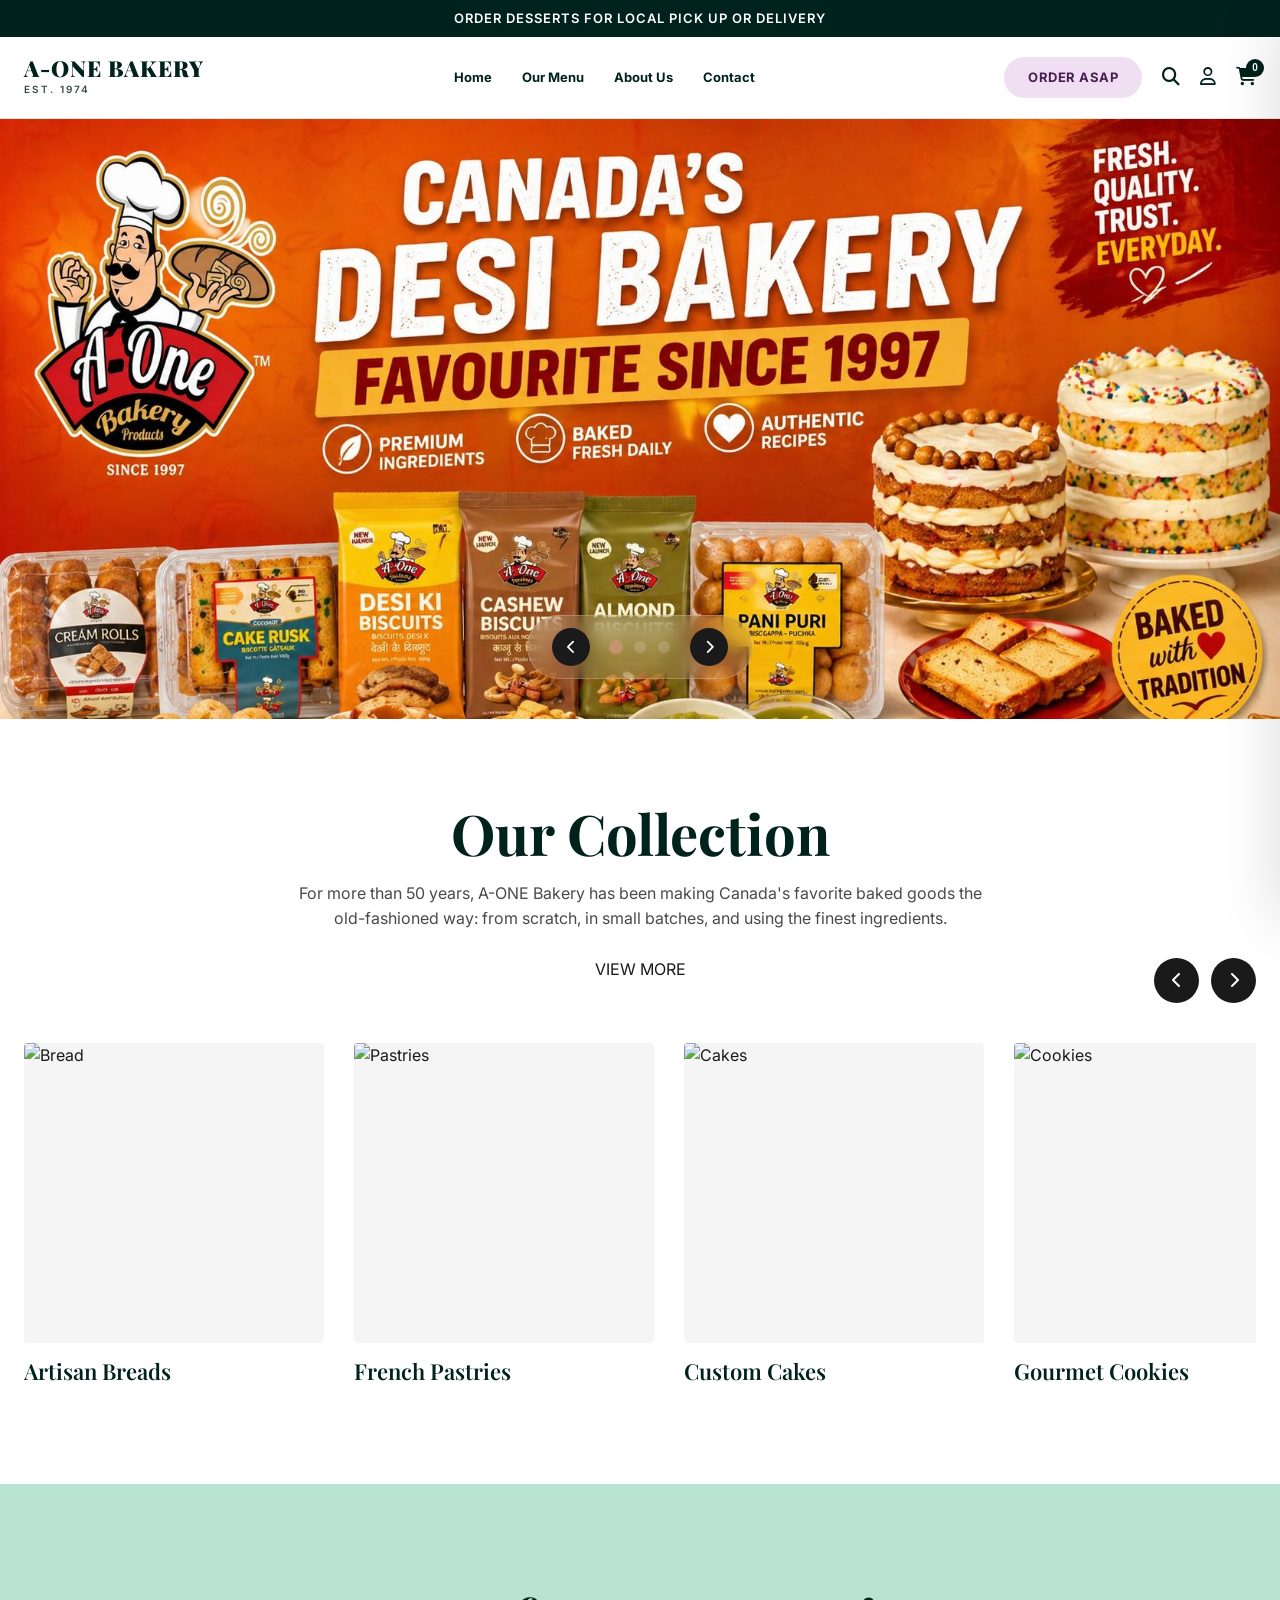
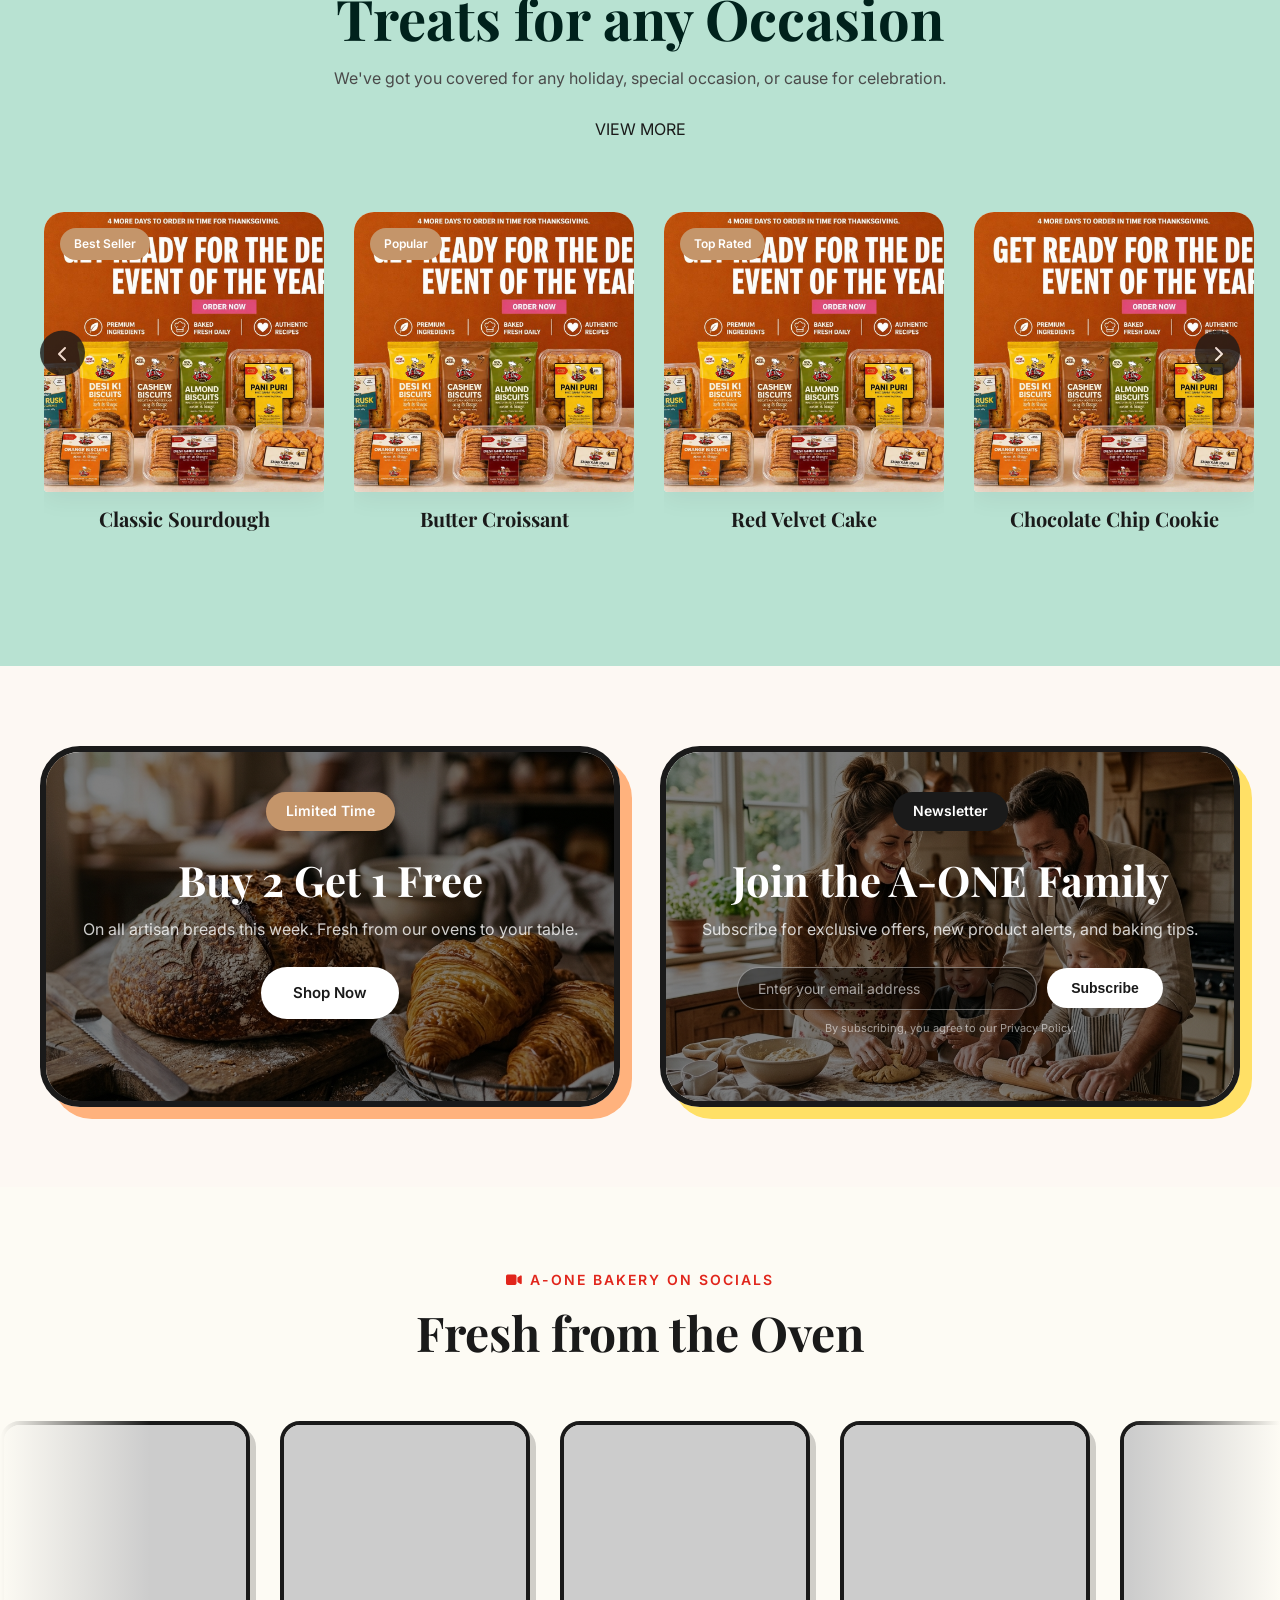
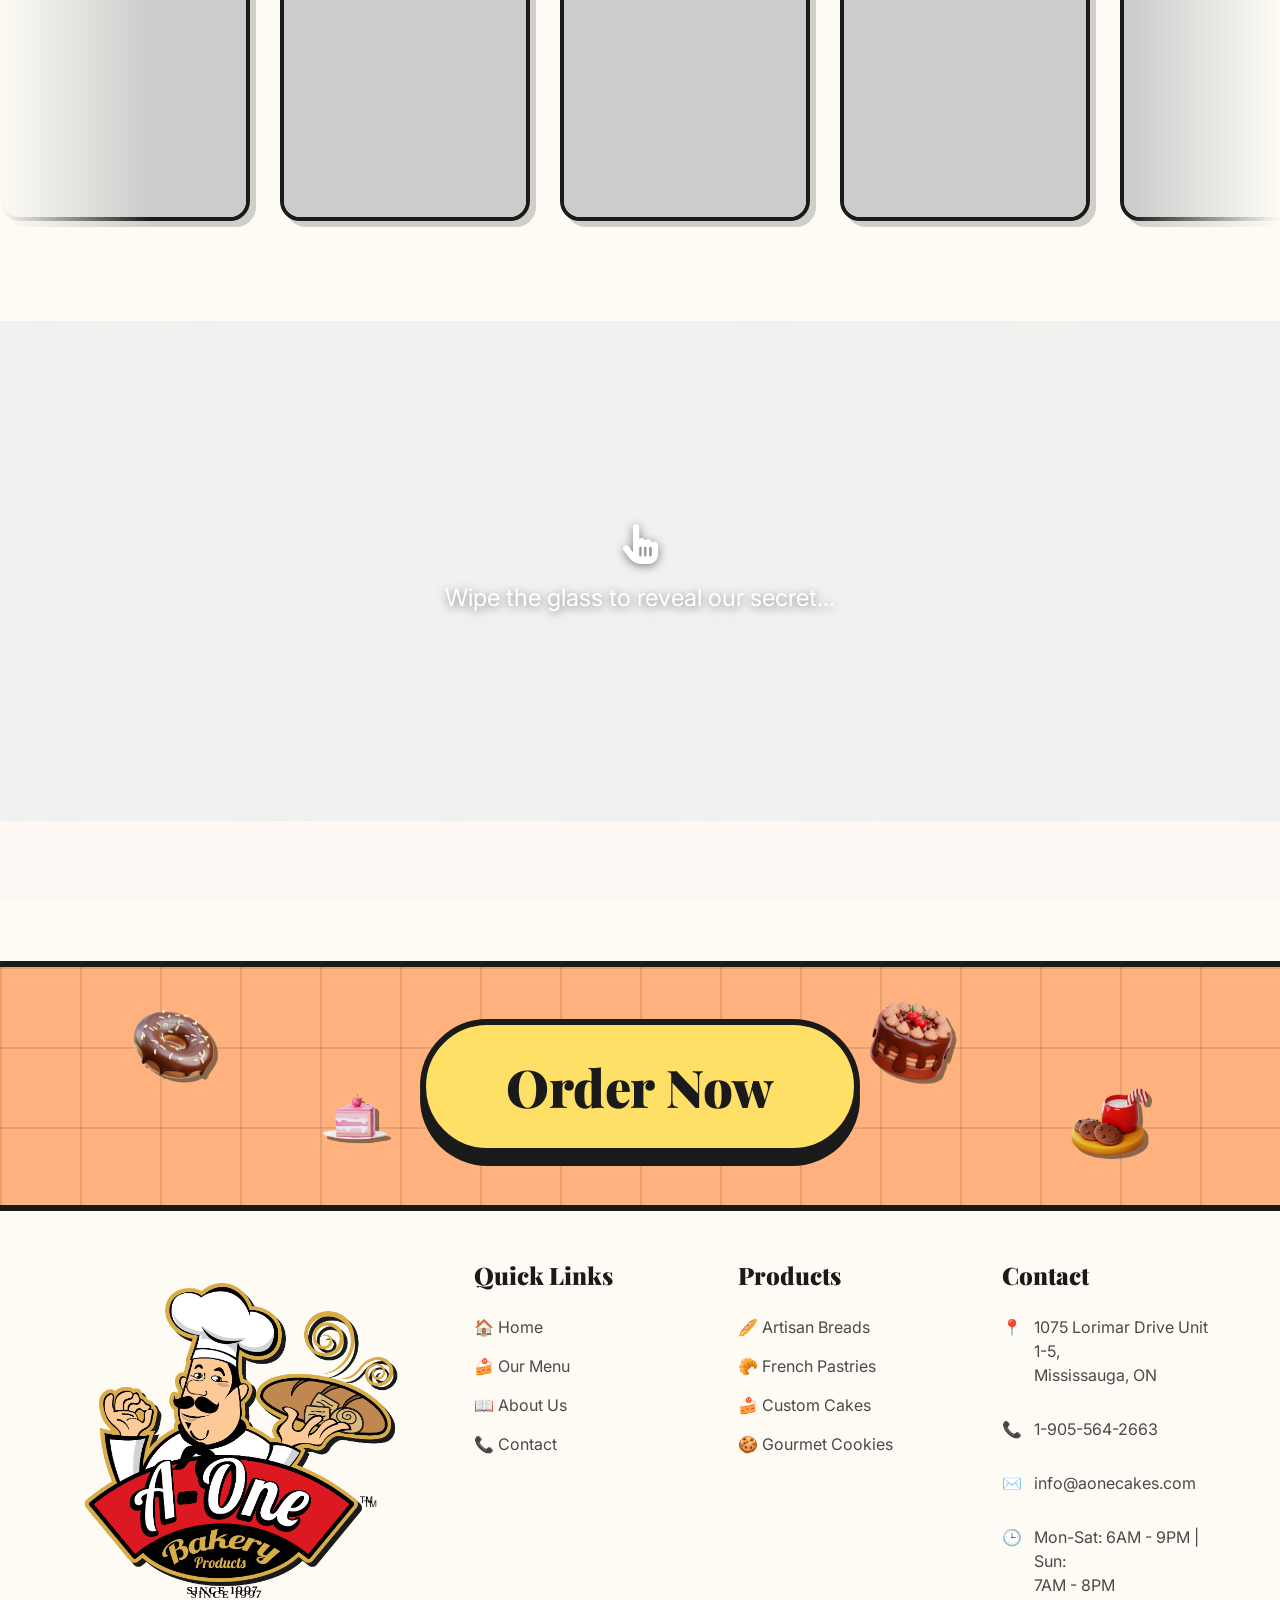
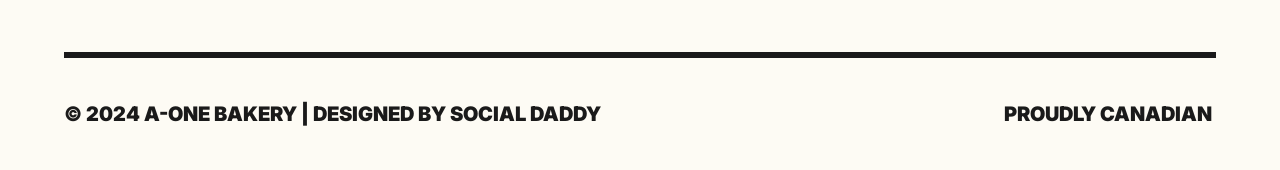
==== commit e18a066b: "Add Hover-to-Reveal Secret Menu section" ====
--- a/index.html
+++ b/index.html
@@ -308,6 +308,24 @@
             </div>
         </section>
 
+        <!-- Secret Menu Reveal Section -->
+        <section class="secret-menu-section" id="secretMenu">
+            <div class="hidden-content">
+                <div class="hidden-bg-overlay"></div>
+                <div class="hidden-text-content">
+                    <span class="secret-tag">SHHH... IT'S A SECRET</span>
+                    <h2 class="secret-title">The Midnight Truffle Cake</h2>
+                    <p class="secret-desc">Rich, dark Belgian chocolate, espresso-infused layers, and a molten truffle core. Only available for those who know.</p>
+                    <a href="menu.html" class="btn btn-primary" style="margin-top: 20px;">Order the Secret</a>
+                </div>
+            </div>
+            <canvas id="frostedCanvas"></canvas>
+            <div class="instruction-overlay" id="instructionOverlay">
+                <i class="fas fa-hand-pointer"></i>
+                <p>Wipe the glass to reveal our secret...</p>
+            </div>
+        </section>
+
     </section>
 
     <!-- Premium Footer Section -->
--- a/css/global.css
+++ b/css/global.css
@@ -30,7 +30,7 @@
 }
 
 html, body {
-    cursor: url('[data-uri]') 16 16, auto !important;
+    cursor: url('../assets/cursor_icon5.png') 24 24, auto !important;
     scroll-behavior: smooth;
 }
 
@@ -45,7 +45,7 @@
 }
 
 a, button, .category-card, .product-card, .btn, input, select, textarea {
-    cursor: url('[data-uri]') 16 16, pointer !important;
+    cursor: url('../assets/cursor_icon5.png') 24 24, pointer !important;
 }
 
 img, video {
--- a/css/index.css
+++ b/css/index.css
@@ -39,7 +39,7 @@
     width: 100%;
     height: 100%;
     object-fit: cover;
-    object-position: center;
+    object-position: top center;
     animation: heroZoom 20s infinite alternate linear;
 }
 
@@ -1233,3 +1233,135 @@
         margin-right: 20px;
     }
 }
+
+/* ========================================
+   SECRET MENU SECTION
+======================================== */
+.secret-menu-section {
+    position: relative;
+    width: 100%;
+    height: 500px;
+    overflow: hidden;
+    background: #000;
+}
+
+.hidden-content {
+    position: absolute;
+    top: 0;
+    left: 0;
+    width: 100%;
+    height: 100%;
+    background-image: url('../assets/header2.jpeg');
+    background-size: cover;
+    background-position: center;
+    display: flex;
+    flex-direction: column;
+    justify-content: center;
+    align-items: center;
+    text-align: center;
+    z-index: 1;
+}
+
+.hidden-bg-overlay {
+    position: absolute;
+    top: 0;
+    left: 0;
+    width: 100%;
+    height: 100%;
+    background: rgba(0, 0, 0, 0.7);
+    z-index: 2;
+}
+
+.hidden-text-content {
+    position: relative;
+    z-index: 3;
+    padding: 0 20px;
+    max-width: 600px;
+    color: #fff;
+    opacity: 0;
+    transform: translateY(20px);
+    transition: all 0.8s ease 0.5s;
+    pointer-events: none;
+}
+
+.secret-menu-section.reveal-complete .hidden-text-content {
+    opacity: 1;
+    transform: translateY(0);
+    pointer-events: auto;
+}
+
+.secret-tag {
+    font-size: 12px;
+    font-weight: 700;
+    letter-spacing: 3px;
+    color: var(--primary);
+    text-transform: uppercase;
+    display: block;
+    margin-bottom: 10px;
+}
+
+.secret-title {
+    font-family: 'Playfair Display', serif;
+    font-size: 48px;
+    font-weight: 700;
+    margin-bottom: 15px;
+}
+
+.secret-desc {
+    font-size: 16px;
+    line-height: 1.6;
+    color: rgba(255, 255, 255, 0.8);
+}
+
+#frostedCanvas {
+    position: absolute;
+    top: 0;
+    left: 0;
+    width: 100%;
+    height: 100%;
+    z-index: 10;
+    cursor: crosshair;
+    transition: opacity 1.5s ease;
+}
+
+.instruction-overlay {
+    position: absolute;
+    top: 50%;
+    left: 50%;
+    transform: translate(-50%, -50%);
+    z-index: 11;
+    pointer-events: none;
+    text-align: center;
+    color: #fff;
+    font-size: 24px;
+    text-shadow: 0 2px 10px rgba(0,0,0,0.5);
+    animation: pulseInstruction 2s infinite alternate;
+    transition: opacity 0.5s ease;
+}
+
+.instruction-overlay i {
+    font-size: 40px;
+    margin-bottom: 15px;
+    display: block;
+}
+
+@keyframes pulseInstruction {
+    0% { opacity: 0.6; transform: translate(-50%, -50%) scale(0.95); }
+    100% { opacity: 1; transform: translate(-50%, -50%) scale(1.05); }
+}
+
+.secret-menu-section.reveal-complete #frostedCanvas,
+.secret-menu-section.reveal-complete .instruction-overlay,
+.secret-menu-section.wiping .instruction-overlay {
+    opacity: 0;
+    pointer-events: none;
+}
+
+@media (max-width: 768px) {
+    .secret-title {
+        font-size: 32px;
+    }
+    .secret-menu-section {
+        height: 400px;
+    }
+}
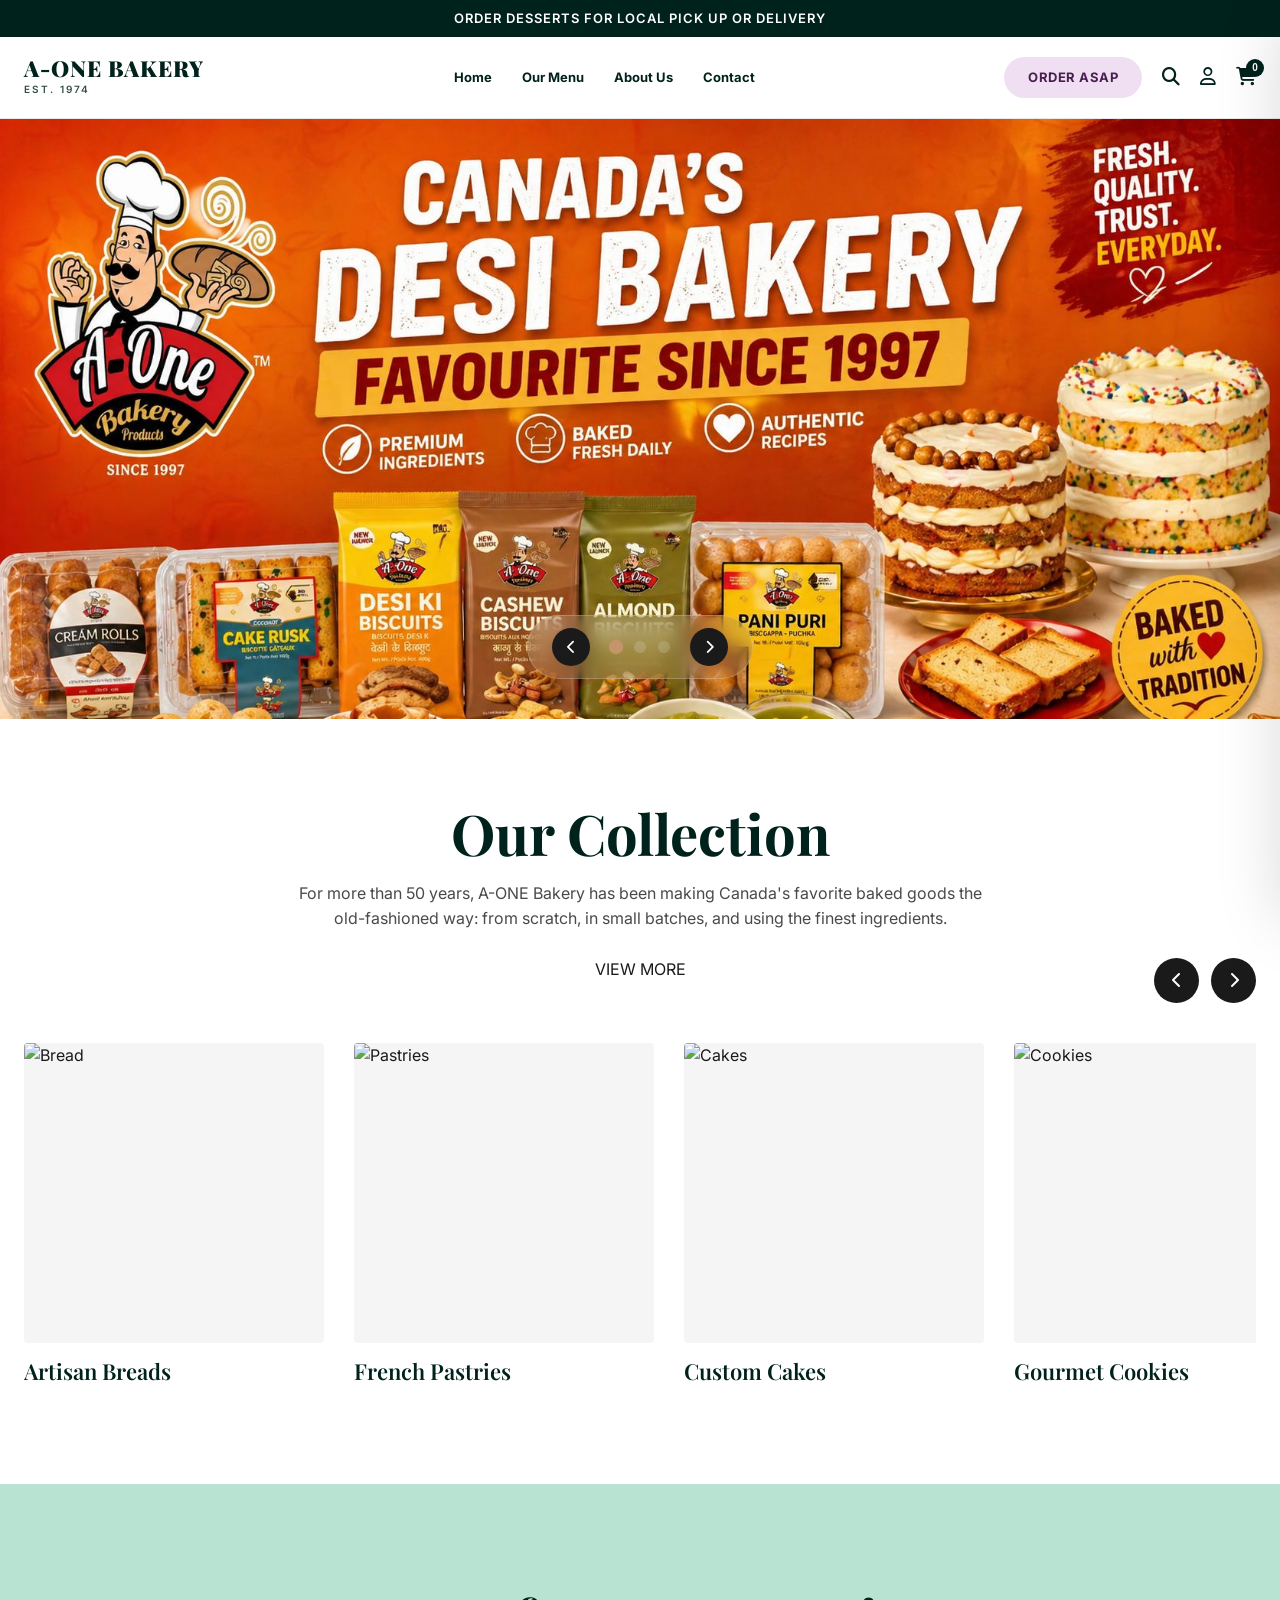
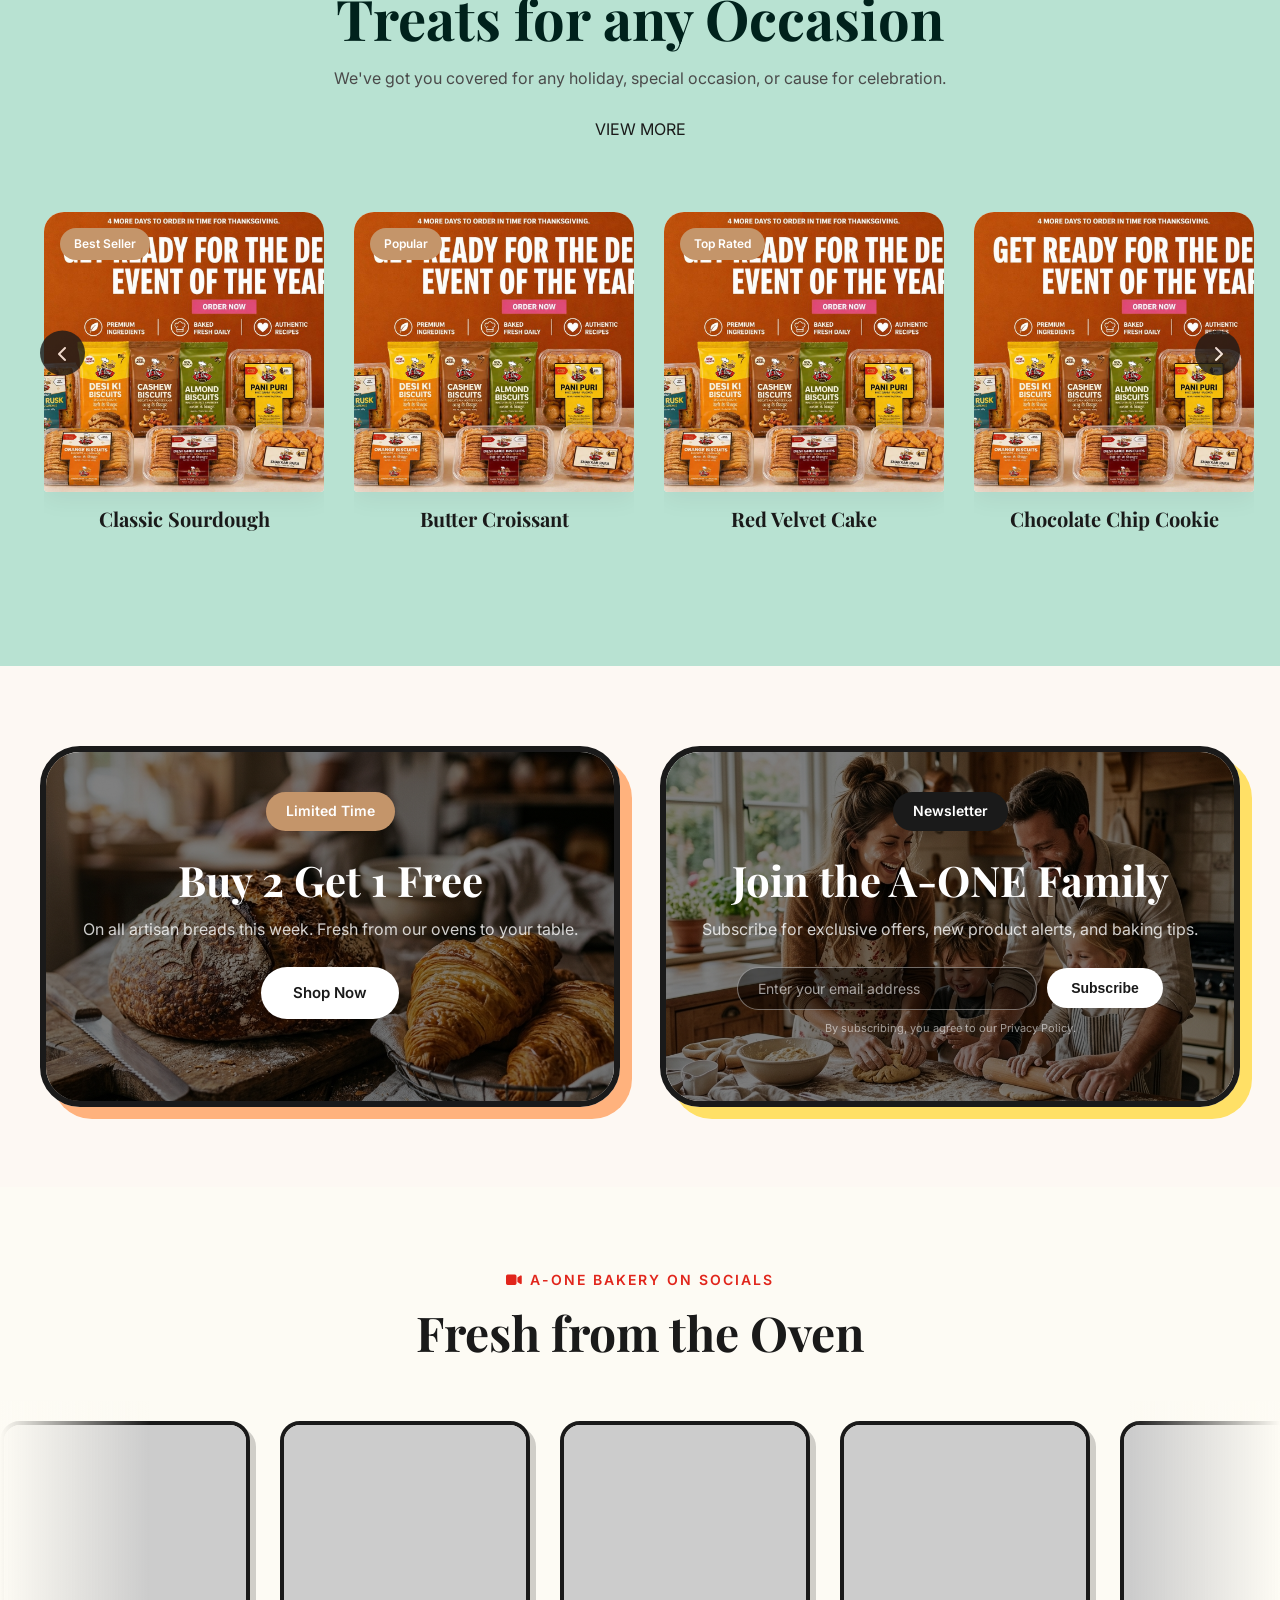
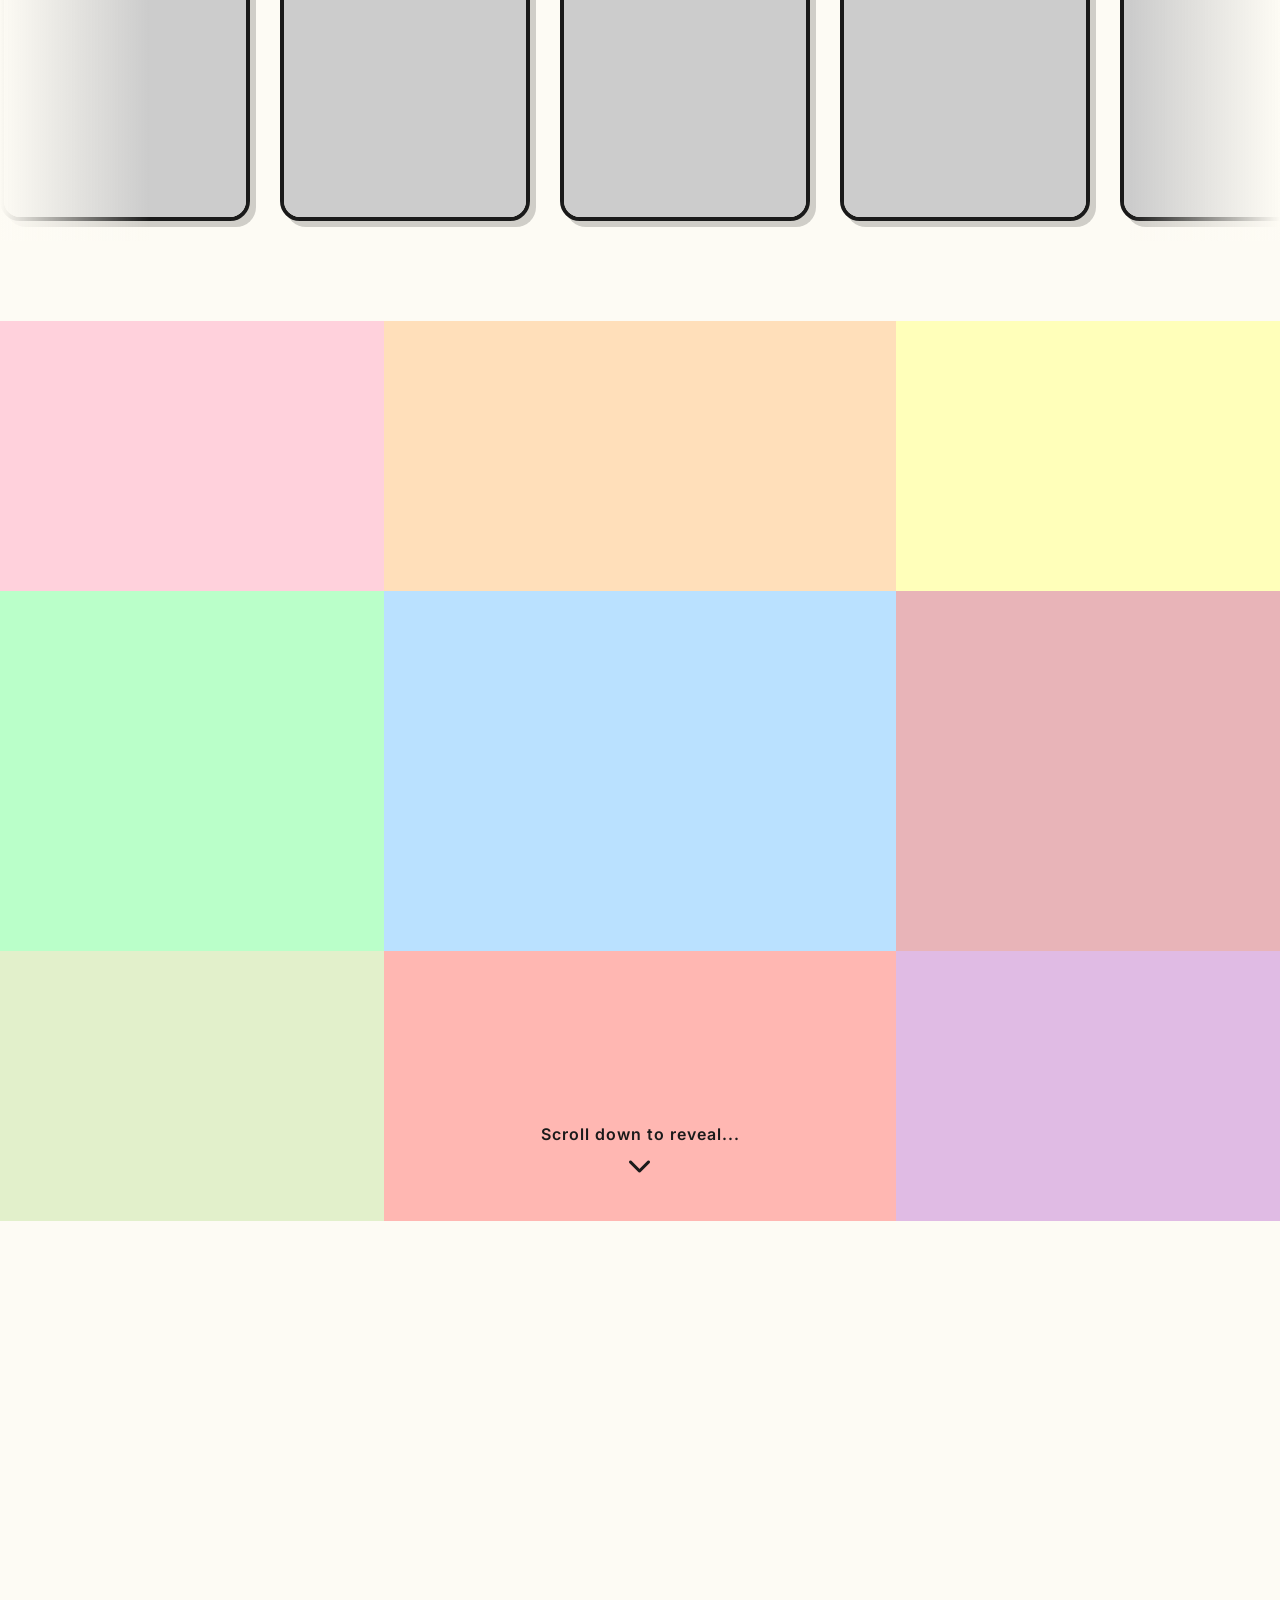
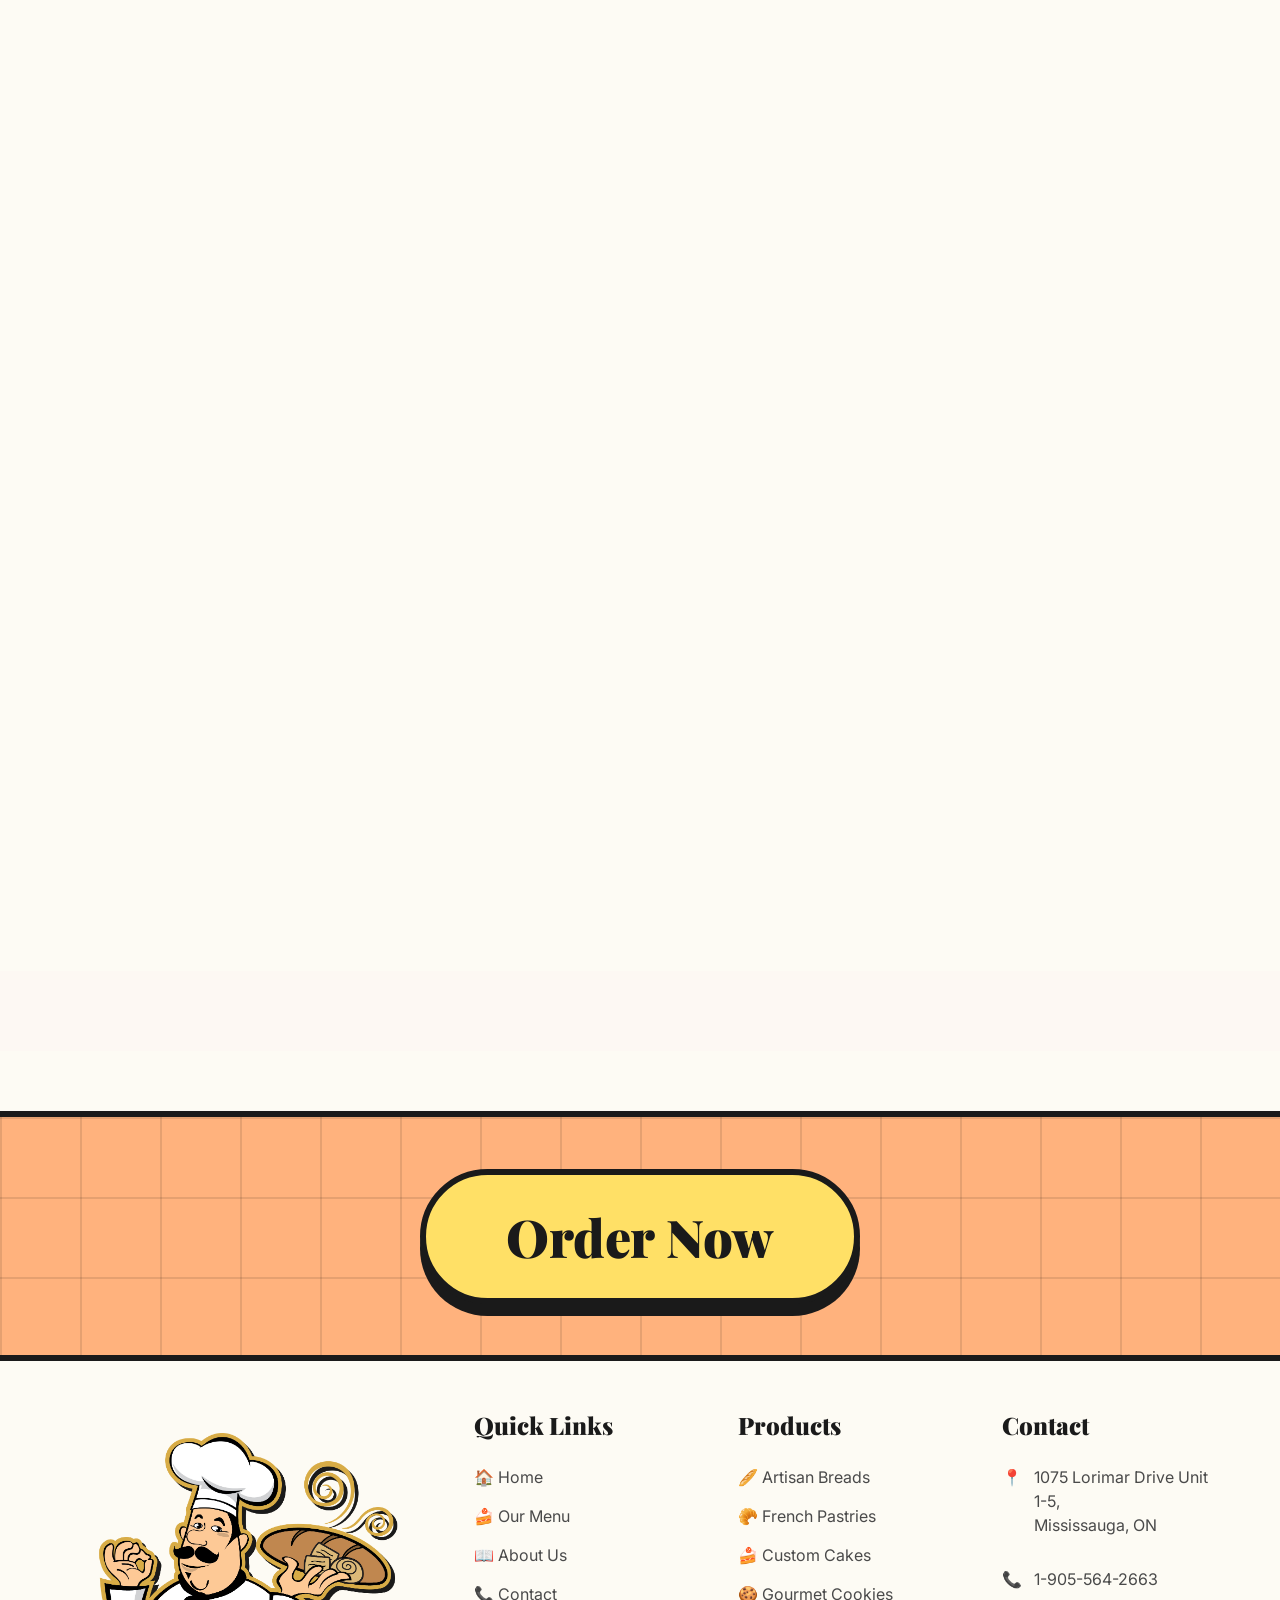
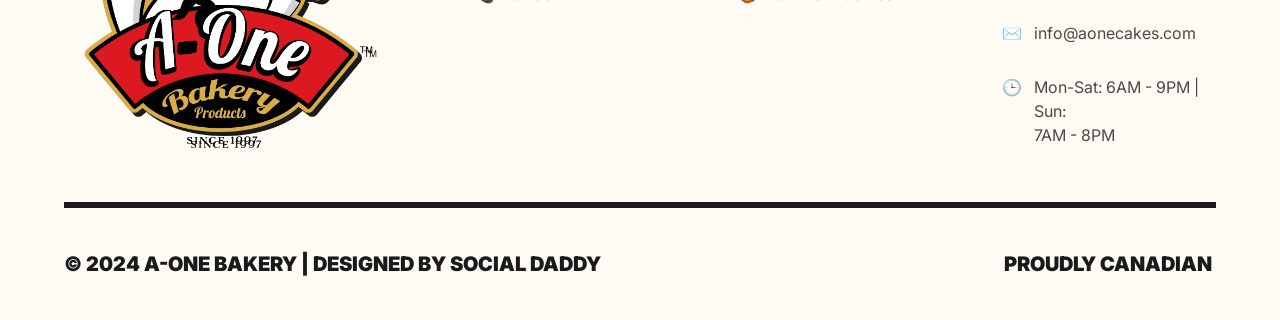
==== commit 4ae59d0d: "Replace canvas wipe with scroll-triggered pastel grid reveal animation" ====
--- a/index.html
+++ b/index.html
@@ -310,19 +310,35 @@
 
         <!-- Secret Menu Reveal Section -->
         <section class="secret-menu-section" id="secretMenu">
-            <div class="hidden-content">
-                <div class="hidden-bg-overlay"></div>
-                <div class="hidden-text-content">
-                    <span class="secret-tag">SHHH... IT'S A SECRET</span>
-                    <h2 class="secret-title">The Midnight Truffle Cake</h2>
-                    <p class="secret-desc">Rich, dark Belgian chocolate, espresso-infused layers, and a molten truffle core. Only available for those who know.</p>
-                    <a href="menu.html" class="btn btn-primary" style="margin-top: 20px;">Order the Secret</a>
-                </div>
-            </div>
-            <canvas id="frostedCanvas"></canvas>
-            <div class="instruction-overlay" id="instructionOverlay">
-                <i class="fas fa-hand-pointer"></i>
-                <p>Wipe the glass to reveal our secret...</p>
+            <div class="sticky-reveal-container">
+                <div class="hidden-content">
+                    <div class="hidden-bg-overlay"></div>
+                    <div class="hidden-text-content">
+                        <span class="secret-tag">SHHH... IT'S A SECRET</span>
+                        <h2 class="secret-title">The Midnight Truffle Cake</h2>
+                        <p class="secret-desc">Rich, dark Belgian chocolate, espresso-infused layers, and a molten truffle core. Only available for those who know.</p>
+                        <a href="menu.html" class="btn btn-primary" style="margin-top: 20px;">Order the Secret</a>
+                    </div>
+                </div>
+                
+                <!-- Pastel Grid Overlay -->
+                <div class="pastel-grid-overlay" id="pastelGrid">
+                    <!-- 9 boxes in a 3x3 grid -->
+                    <div class="pastel-box box-1" style="background: #FFD1DC;"></div>
+                    <div class="pastel-box box-2" style="background: #FFDFBA;"></div>
+                    <div class="pastel-box box-3" style="background: #FFFFBA;"></div>
+                    <div class="pastel-box box-4" style="background: #BAFFC9;"></div>
+                    <div class="pastel-box box-5" style="background: #BAE1FF;"></div>
+                    <div class="pastel-box box-6" style="background: #E8B4B8;"></div>
+                    <div class="pastel-box box-7" style="background: #E2F0CB;"></div>
+                    <div class="pastel-box box-8" style="background: #FFB7B2;"></div>
+                    <div class="pastel-box box-9" style="background: #E0BBE4;"></div>
+                </div>
+                
+                <div class="scroll-instruction" id="scrollInstruction">
+                    <p>Scroll down to reveal...</p>
+                    <i class="fas fa-chevron-down"></i>
+                </div>
             </div>
         </section>
 
--- a/css/index.css
+++ b/css/index.css
@@ -1235,12 +1235,20 @@
 }
 
 /* ========================================
-   SECRET MENU SECTION
+   SECRET MENU SECTION (SCROLL REVEAL)
 ======================================== */
 .secret-menu-section {
     position: relative;
     width: 100%;
-    height: 500px;
+    height: 250vh;
+    background: #FDFBF4;
+}
+
+.sticky-reveal-container {
+    position: sticky;
+    top: 0;
+    width: 100%;
+    height: 100vh;
     overflow: hidden;
     background: #000;
 }
@@ -1251,7 +1259,7 @@
     left: 0;
     width: 100%;
     height: 100%;
-    background-image: url('../assets/header2.jpeg');
+    background-image: url(\'../assets/header2.jpeg\');
     background-size: cover;
     background-position: center;
     display: flex;
@@ -1268,7 +1276,7 @@
     left: 0;
     width: 100%;
     height: 100%;
-    background: rgba(0, 0, 0, 0.7);
+    background: rgba(0, 0, 0, 0.6);
     z-index: 2;
 }
 
@@ -1279,15 +1287,13 @@
     max-width: 600px;
     color: #fff;
     opacity: 0;
-    transform: translateY(20px);
-    transition: all 0.8s ease 0.5s;
-    pointer-events: none;
+    transform: scale(0.9);
+    transition: all 0.5s ease;
 }
 
 .secret-menu-section.reveal-complete .hidden-text-content {
     opacity: 1;
-    transform: translateY(0);
-    pointer-events: auto;
+    transform: scale(1);
 }
 
 .secret-tag {
@@ -1301,7 +1307,7 @@
 }
 
 .secret-title {
-    font-family: 'Playfair Display', serif;
+    font-family: \'Playfair Display\', serif;
     font-size: 48px;
     font-weight: 700;
     margin-bottom: 15px;
@@ -1313,55 +1319,54 @@
     color: rgba(255, 255, 255, 0.8);
 }
 
-#frostedCanvas {
-    position: absolute;
-    top: 0;
-    left: 0;
+/* Pastel Grid Overlay */
+.pastel-grid-overlay {
+    display: grid;
+    grid-template-columns: repeat(3, 1fr);
+    grid-template-rows: repeat(3, 1fr);
+    position: absolute;
+    top: -10%;
+    left: -10%;
+    width: 120%;
+    height: 120%;
+    z-index: 10;
+    pointer-events: none;
+}
+
+.pastel-box {
     width: 100%;
     height: 100%;
-    z-index: 10;
-    cursor: crosshair;
-    transition: opacity 1.5s ease;
-}
-
-.instruction-overlay {
-    position: absolute;
-    top: 50%;
+    transform-origin: center;
+    transition: transform 0.1s linear, opacity 0.3s ease;
+}
+
+.scroll-instruction {
+    position: absolute;
+    bottom: 40px;
     left: 50%;
-    transform: translate(-50%, -50%);
+    transform: translateX(-50%);
     z-index: 11;
-    pointer-events: none;
+    color: #1A1A1A;
     text-align: center;
-    color: #fff;
+    font-weight: 600;
+    letter-spacing: 1px;
+    animation: bounceDown 2s infinite;
+    transition: opacity 0.3s;
+}
+
+.scroll-instruction i {
     font-size: 24px;
-    text-shadow: 0 2px 10px rgba(0,0,0,0.5);
-    animation: pulseInstruction 2s infinite alternate;
-    transition: opacity 0.5s ease;
-}
-
-.instruction-overlay i {
-    font-size: 40px;
-    margin-bottom: 15px;
-    display: block;
-}
-
-@keyframes pulseInstruction {
-    0% { opacity: 0.6; transform: translate(-50%, -50%) scale(0.95); }
-    100% { opacity: 1; transform: translate(-50%, -50%) scale(1.05); }
-}
-
-.secret-menu-section.reveal-complete #frostedCanvas,
-.secret-menu-section.reveal-complete .instruction-overlay,
-.secret-menu-section.wiping .instruction-overlay {
-    opacity: 0;
-    pointer-events: none;
+    margin-top: 5px;
+}
+
+@keyframes bounceDown {
+    0%, 20%, 50%, 80%, 100% { transform: translateY(0) translateX(-50%); }
+    40% { transform: translateY(-15px) translateX(-50%); }
+    60% { transform: translateY(-7px) translateX(-50%); }
 }
 
 @media (max-width: 768px) {
     .secret-title {
         font-size: 32px;
     }
-    .secret-menu-section {
-        height: 400px;
-    }
-}
+}
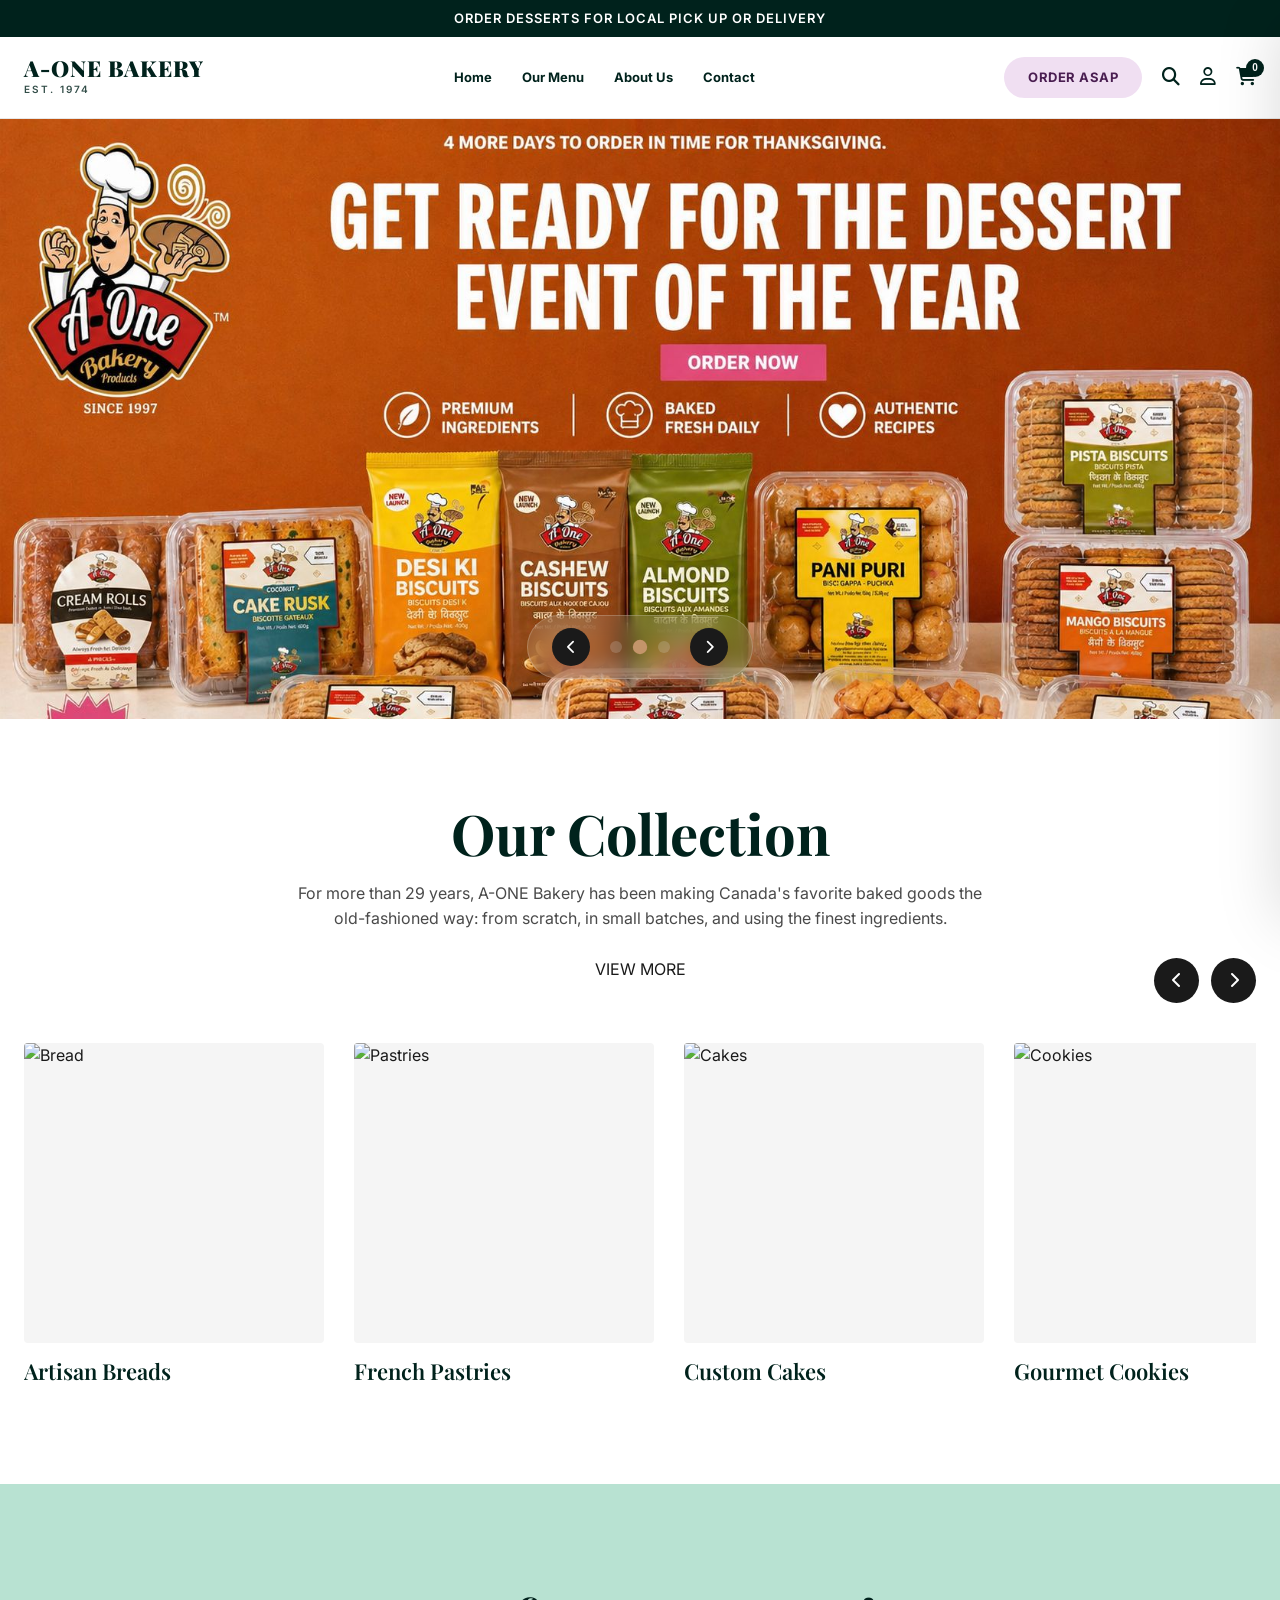
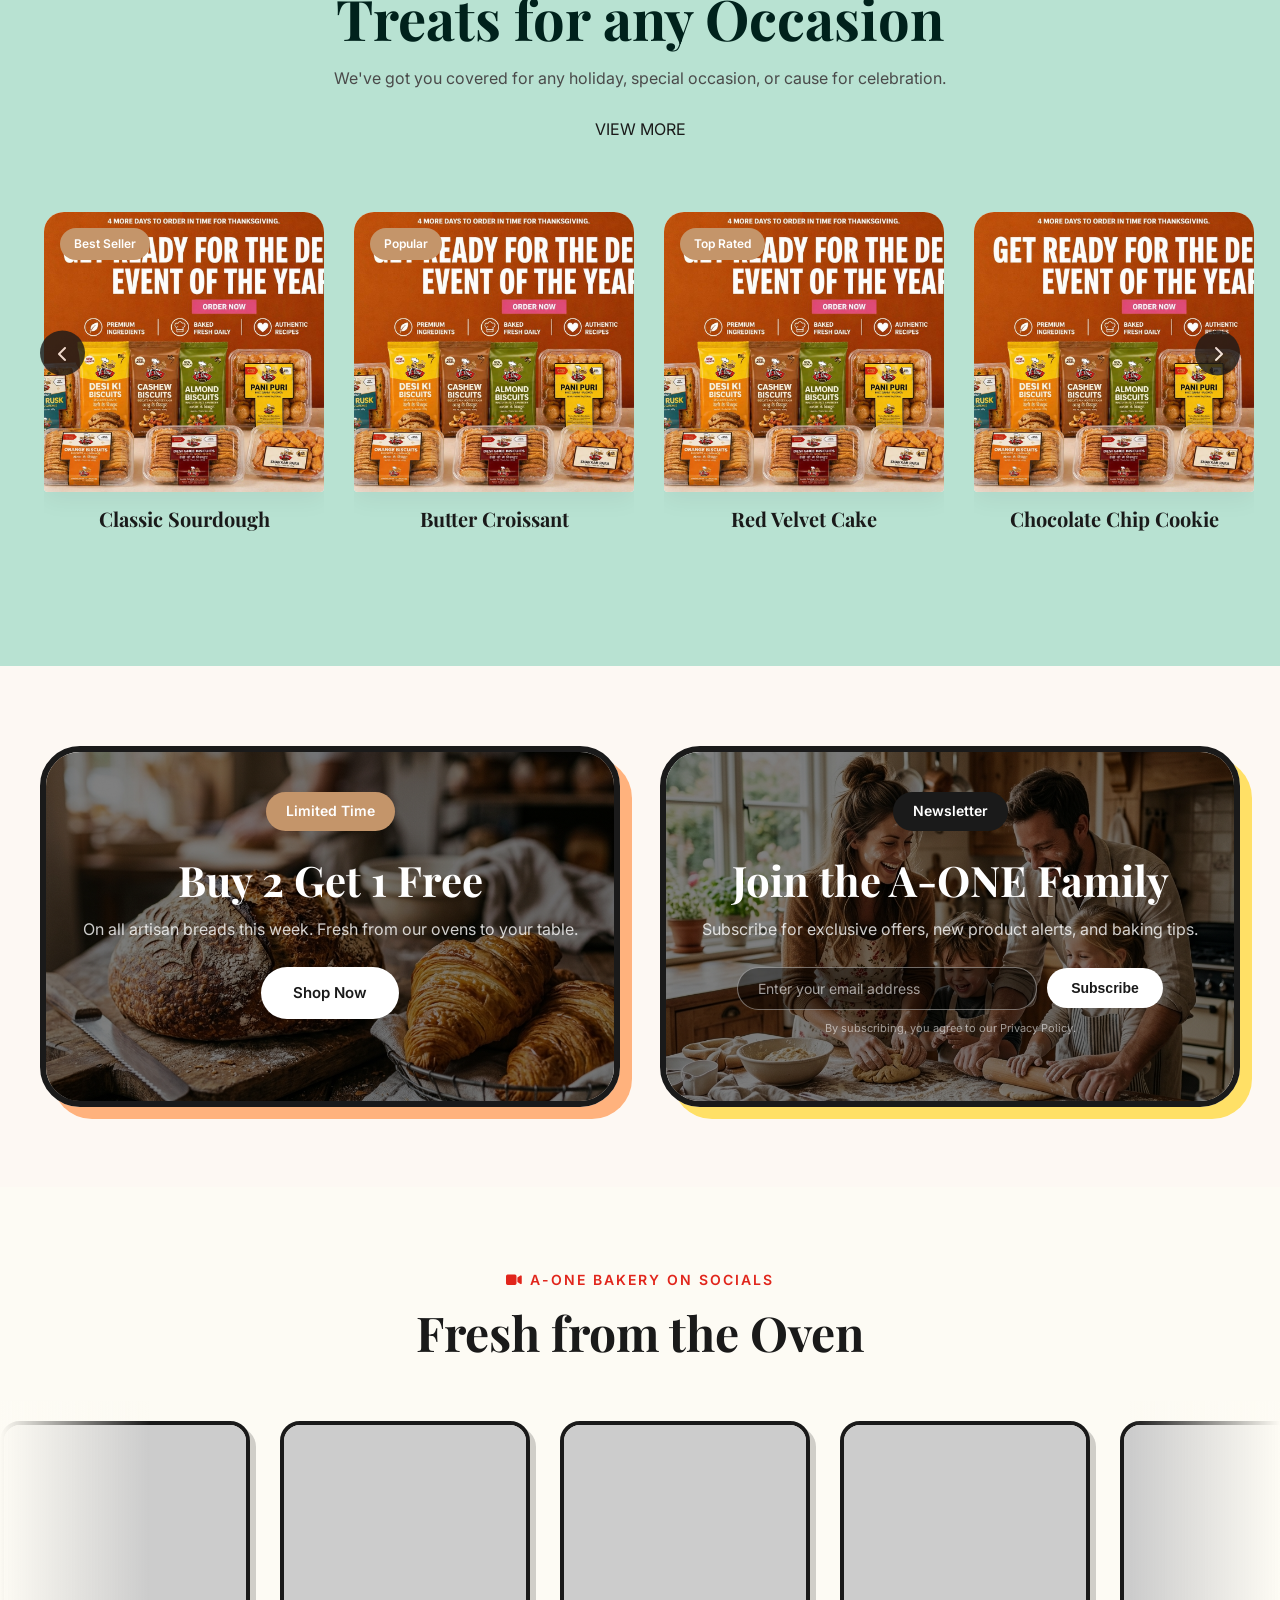
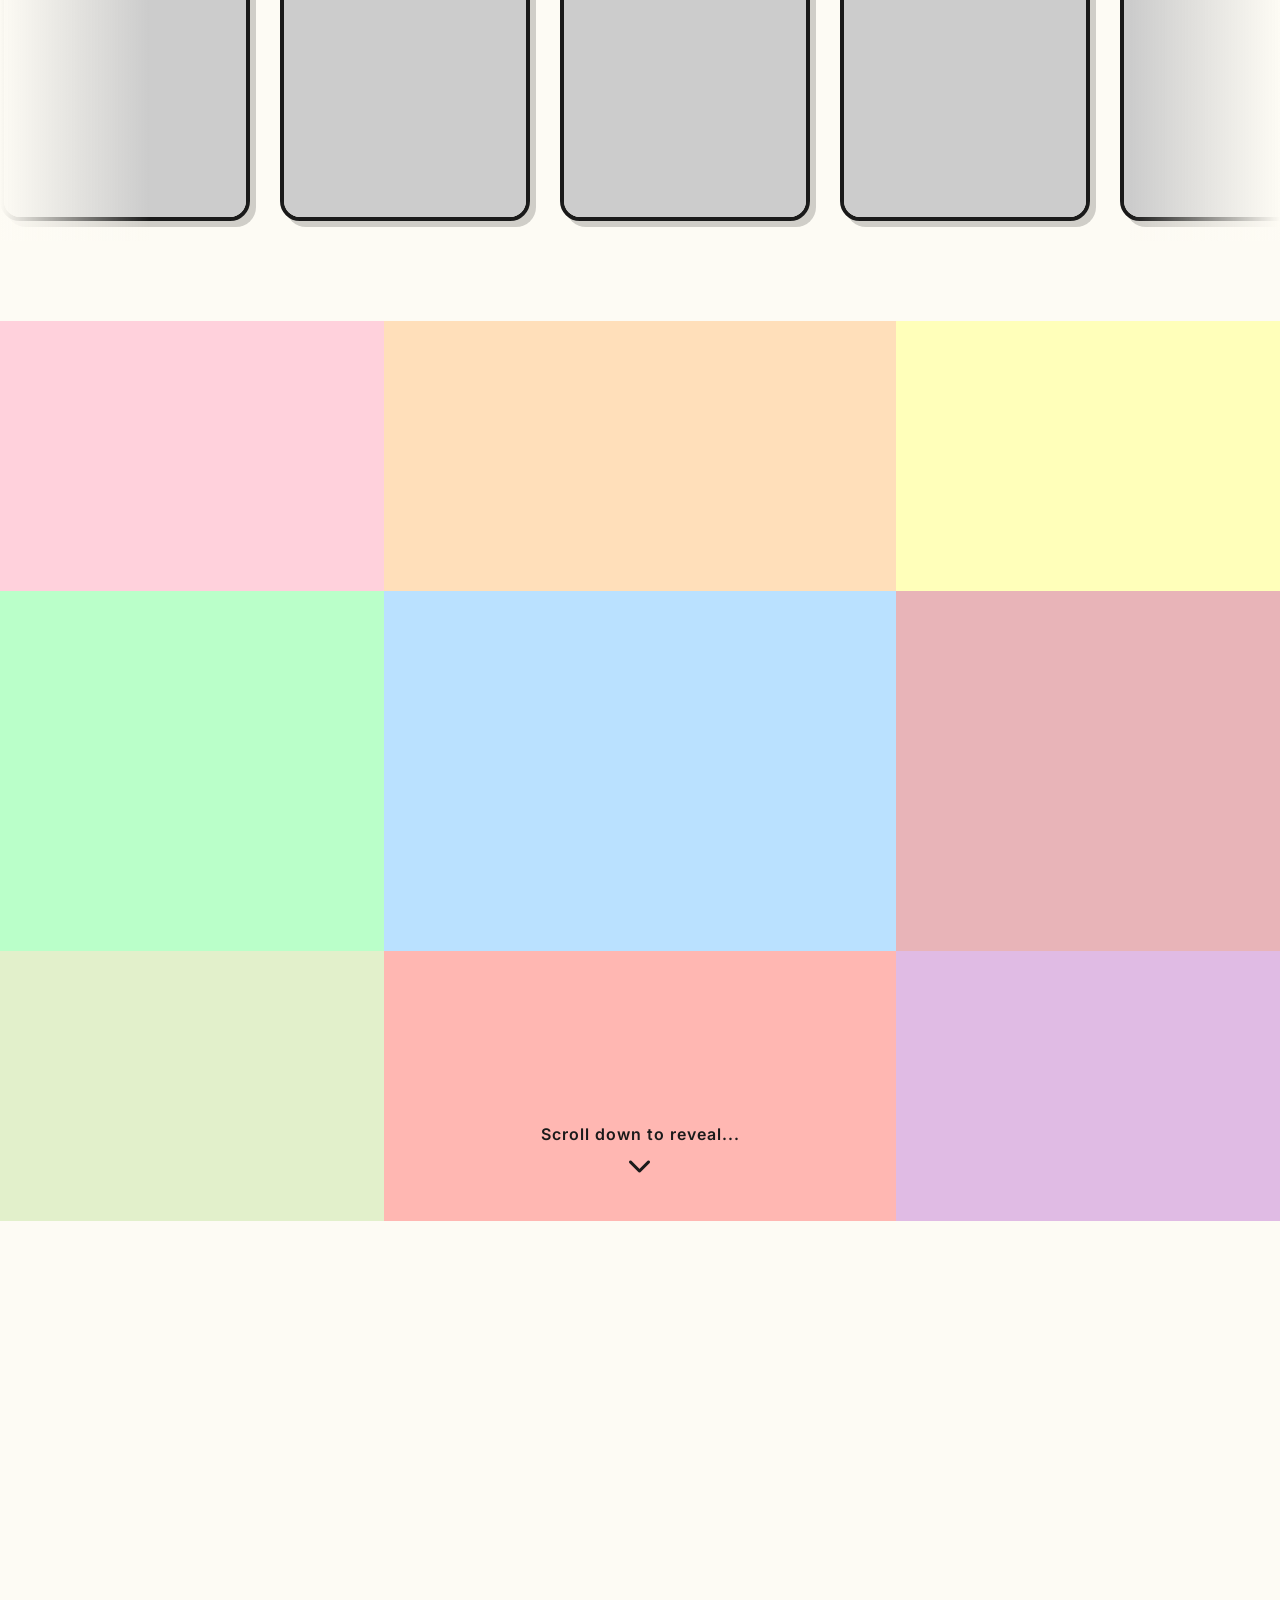
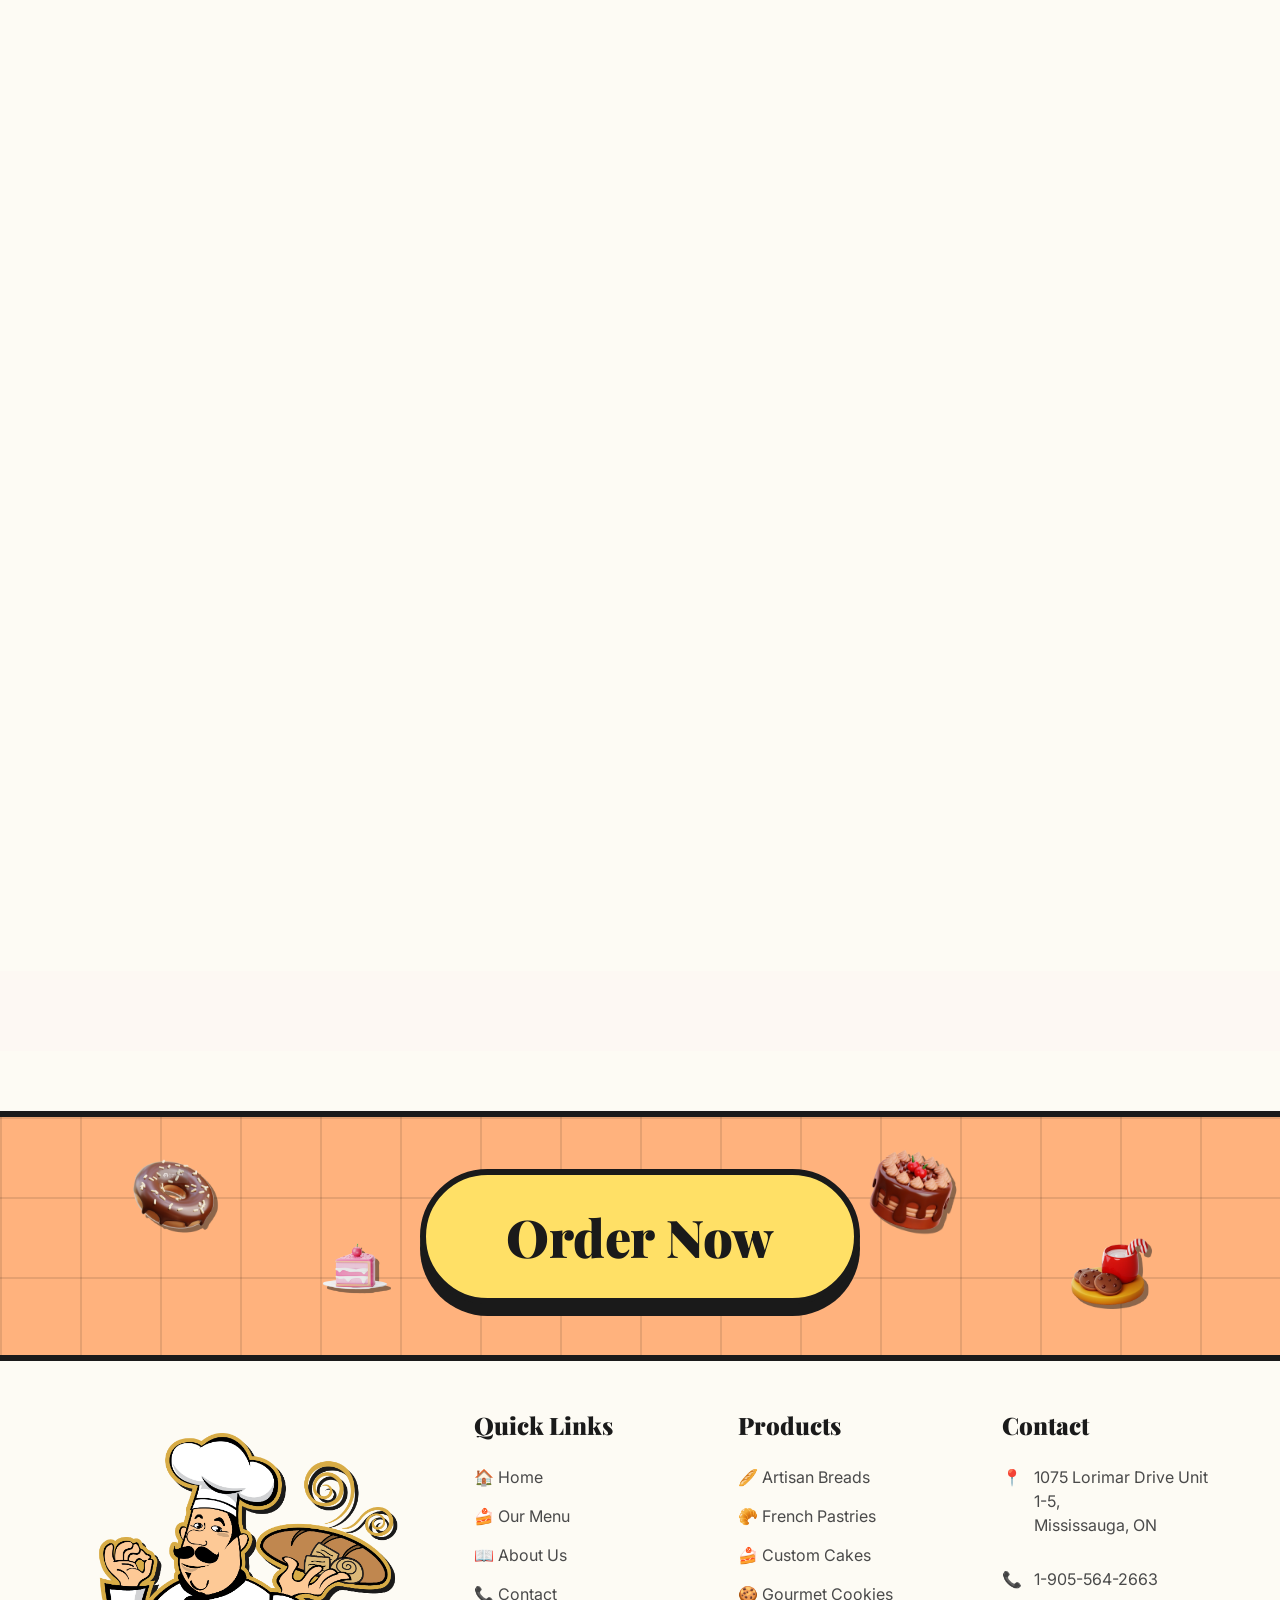
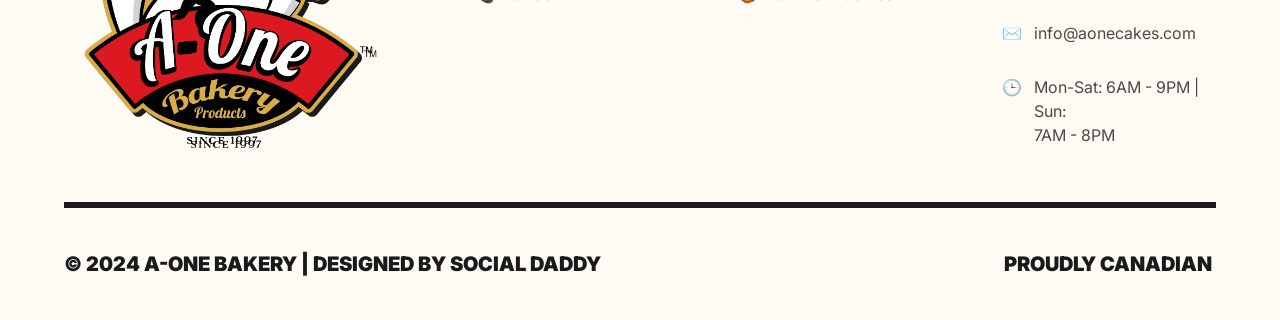
==== commit 80427a4d: "Update bakery age from 50 years to 29 years to reflect 1997 establishment date" ====
--- a/index.html
+++ b/index.html
@@ -162,7 +162,7 @@
                 <div class="categories-header">
                     <div class="header-left">
                         <h2 class="carousel-title">Our Collection</h2>
-                        <p class="carousel-desc">For more than 50 years, A-ONE Bakery has been making Canada's favorite baked goods the old-fashioned way: from scratch, in small batches, and using the finest ingredients.</p>
+                        <p class="carousel-desc">For more than 29 years, A-ONE Bakery has been making Canada's favorite baked goods the old-fashioned way: from scratch, in small batches, and using the finest ingredients.</p>
                         <div class="header-actions">
                             <a href="menu.html" class="view-more-link">VIEW MORE</a>
                         </div>
--- a/css/global.css
+++ b/css/global.css
@@ -1377,3 +1377,238 @@
     scroll-margin-top: 80px;
 }
 
+
+/* ========================================
+   MAXIMALIST FOOTER (BITESIZED STYLE)
+ ======================================== */
+.main-footer {
+    background: #FDFBF4 !important;
+    padding: 60px 0 40px !important;
+    margin-top: 80px !important;
+    border-top: none !important;
+    width: 100% !important;
+}
+
+.footer-cta-container {
+    width: 100%;
+    margin: 0 0 50px;
+    position: relative;
+    overflow: hidden; /* For full-width wavy */
+}
+
+.footer-grid-bg {
+    background-color: #FFB27D !important;
+    background-image: 
+        linear-gradient(rgba(0,0,0,0.1) 2px, transparent 2px),
+        linear-gradient(90deg, rgba(0,0,0,0.1) 2px, transparent 2px) !important;
+    background-size: 80px 80px !important;
+    height: 250px;
+    width: 100%;
+    display: flex;
+    justify-content: center;
+    align-items: center;
+    position: relative;
+    border-top: 6px solid #1A1A1A !important;
+    border-bottom: 6px solid #1A1A1A !important;
+    
+    /* Wavy mask to create the wavy top and bottom edge */
+    -webkit-mask-image: radial-gradient(circle at 40px 0px, transparent 40px, black 41px), radial-gradient(circle at 40px 100%, transparent 40px, black 41px);
+    -webkit-mask-size: 80px 100%;
+    -webkit-mask-repeat: repeat-x;
+    -webkit-mask-position: 0 0, 0 100%;
+    mask-image: radial-gradient(circle at 40px -10px, transparent 40px, black 41px), radial-gradient(circle at 40px calc(100% + 10px), transparent 40px, black 41px);
+    mask-size: 80px 100%;
+    mask-repeat: repeat-x;
+}
+
+/* Interactive Floating Icons Wrapper */
+.interactive-icon-wrapper {
+    position: absolute;
+    z-index: 1;
+    opacity: 0;
+    transform: scale(0) translate(0, 0);
+    transition: transform 0.4s cubic-bezier(0.175, 0.885, 0.32, 1.275), opacity 0.6s ease-out;
+}
+
+.interactive-icon-wrapper.popped {
+    opacity: 1;
+    /* JS sets --tx and --ty for dodging */
+    transform: scale(1) translate(var(--tx, 0px), var(--ty, 0px));
+}
+
+/* Inner Icon - Continuous Jumping */
+.interactive-icon {
+    width: 100%;
+    height: auto;
+    filter: drop-shadow(4px 4px 0 rgba(26, 26, 26, 0.5));
+    animation: continuousJump 3s infinite ease-in-out;
+}
+
+@keyframes continuousJump {
+    0%, 100% { transform: translateY(0); }
+    50% { transform: translateY(-20px); }
+}
+
+/* Initial positions and randomized jump timings */
+.icon-1 { top: 15%; left: 10%; width: 90px; }
+.icon-1 .interactive-icon { animation-delay: 0s; animation-duration: 3.2s; }
+
+.icon-2 { bottom: 20%; left: 25%; width: 70px; }
+.icon-2 .interactive-icon { animation-delay: 0.5s; animation-duration: 2.8s; }
+
+.icon-3 { top: 10%; right: 25%; width: 100px; }
+.icon-3 .interactive-icon { animation-delay: 1.2s; animation-duration: 3.5s; }
+
+.icon-4 { bottom: 15%; right: 10%; width: 85px; }
+.icon-4 .interactive-icon { animation-delay: 0.8s; animation-duration: 2.9s; }
+
+.icon-5 { top: 40%; left: 50%; width: 60px; margin-left: -30px; } /* Centered */
+.icon-5 .interactive-icon { animation-delay: 1.5s; animation-duration: 3.1s; }
+
+.cta-wrapper {
+    position: relative;
+    display: flex;
+    justify-content: center;
+    align-items: center;
+    width: 100%;
+    max-width: 1200px;
+}
+
+.cta-pill-btn {
+    background: #FFE066 !important;
+    color: #1A1A1A !important;
+    padding: 20px 80px !important;
+    border-radius: 100px !important;
+    font-size: 52px !important;
+    font-family: 'Playfair Display', serif !important;
+    font-weight: 900 !important;
+    text-decoration: none !important;
+    border: 6px solid #1A1A1A !important;
+    box-shadow: 0 12px 0 #1A1A1A !important;
+    transition: all 0.2s ease !important;
+    z-index: 5;
+}
+
+.cta-pill-btn:hover {
+    transform: translateY(4px) !important;
+    box-shadow: 0 8px 0 #1A1A1A !important;
+}
+
+
+/* Bottom Section */
+.footer-bottom-max {
+    max-width: 1400px;
+    margin: 50px auto 0;
+    padding: 0 40px;
+}
+
+.footer-max-content {
+    display: flex;
+    justify-content: space-between;
+    align-items: flex-end; /* Align bottom for the big text */
+    margin-bottom: 40px;
+    padding-bottom: 40px;
+    border-bottom: 6px solid #1A1A1A !important;
+}
+
+.footer-max-left {
+    flex: 1;
+}
+
+.logo-image-max {
+    max-width: 350px;
+    height: auto;
+    display: inline-block;
+    vertical-align: middle;
+    filter: drop-shadow(4px 4px 0px #1A1A1A); /* Add the pop-art shadow to the image */
+}
+
+.footer-max-right {
+    flex: 2.5;
+    display: flex;
+    flex-direction: column;
+    align-items: flex-start; /* Push grid closer to logo */
+    padding-left: 60px;
+}
+
+.footer-links-grid {
+    display: grid;
+    grid-template-columns: repeat(3, 1fr);
+    gap: 50px;
+    text-align: left;
+    width: 100%;
+}
+
+.footer-col h4 {
+    font-family: 'Playfair Display', serif;
+    font-size: 24px;
+    font-weight: 900;
+    color: #1A1A1A;
+    margin-bottom: 25px;
+    text-transform: capitalize;
+}
+
+.footer-col ul {
+    list-style: none;
+    padding: 0;
+    margin: 0;
+    display: flex;
+    flex-direction: column;
+    gap: 15px;
+}
+
+.footer-col a, .footer-col li {
+    font-family: 'Inter', sans-serif;
+    font-size: 16px;
+    color: #4A4A4A;
+    text-decoration: none;
+    transition: color 0.3s ease;
+    display: flex;
+    align-items: flex-start;
+    line-height: 1.5;
+}
+
+.footer-col a:hover {
+    color: #FF4D00;
+}
+
+.contact-info li {
+    display: flex;
+    align-items: flex-start;
+    gap: 12px;
+    margin-bottom: 15px;
+}
+
+.footer-icon {
+    flex-shrink: 0;
+    width: 20px;
+    text-align: center;
+}
+
+.footer-text {
+    flex-grow: 1;
+}
+
+.footer-legal-max {
+    display: flex;
+    justify-content: space-between;
+    font-weight: 900;
+    font-size: 20px;
+    text-transform: uppercase;
+    color: #1A1A1A;
+}
+
+@media (max-width: 1024px) {
+    .logo-image-max { max-width: 180px; }
+    .cta-pill-btn { font-size: 40px !important; }
+    .footer-links-grid { gap: 20px; }
+    .footer-col h4 { font-size: 20px; }
+    .footer-grid-bg { height: 280px; }
+}
+
+@media (max-width: 768px) {
+    .footer-max-content { flex-direction: column; align-items: flex-start; text-align: left; }
+    .footer-max-right { align-items: flex-start; margin-top: 40px; width: 100%; }
+    .footer-links-grid { grid-template-columns: 1fr; gap: 30px; }
+    .logo-image-max { max-width: 150px; }
+}
--- a/css/index.css
+++ b/css/index.css
@@ -663,240 +663,6 @@
     margin-top: 32px;
 }
 
-/* ========================================
-   MAXIMALIST FOOTER (BITESIZED STYLE)
- ======================================== */
-.main-footer {
-    background: #FDFBF4 !important;
-    padding: 60px 0 40px !important;
-    margin-top: 80px !important;
-    border-top: none !important;
-    width: 100% !important;
-}
-
-.footer-cta-container {
-    width: 100%;
-    margin: 0 0 50px;
-    position: relative;
-    overflow: hidden; /* For full-width wavy */
-}
-
-.footer-grid-bg {
-    background-color: #FFB27D !important;
-    background-image: 
-        linear-gradient(rgba(0,0,0,0.1) 2px, transparent 2px),
-        linear-gradient(90deg, rgba(0,0,0,0.1) 2px, transparent 2px) !important;
-    background-size: 80px 80px !important;
-    height: 250px;
-    width: 100%;
-    display: flex;
-    justify-content: center;
-    align-items: center;
-    position: relative;
-    border-top: 6px solid #1A1A1A !important;
-    border-bottom: 6px solid #1A1A1A !important;
-    
-    /* Wavy mask to create the wavy top and bottom edge */
-    -webkit-mask-image: radial-gradient(circle at 40px 0px, transparent 40px, black 41px), radial-gradient(circle at 40px 100%, transparent 40px, black 41px);
-    -webkit-mask-size: 80px 100%;
-    -webkit-mask-repeat: repeat-x;
-    -webkit-mask-position: 0 0, 0 100%;
-    mask-image: radial-gradient(circle at 40px -10px, transparent 40px, black 41px), radial-gradient(circle at 40px calc(100% + 10px), transparent 40px, black 41px);
-    mask-size: 80px 100%;
-    mask-repeat: repeat-x;
-}
-
-/* Interactive Floating Icons Wrapper */
-.interactive-icon-wrapper {
-    position: absolute;
-    z-index: 1;
-    opacity: 0;
-    transform: scale(0) translate(0, 0);
-    transition: transform 0.4s cubic-bezier(0.175, 0.885, 0.32, 1.275), opacity 0.6s ease-out;
-}
-
-.interactive-icon-wrapper.popped {
-    opacity: 1;
-    /* JS sets --tx and --ty for dodging */
-    transform: scale(1) translate(var(--tx, 0px), var(--ty, 0px));
-}
-
-/* Inner Icon - Continuous Jumping */
-.interactive-icon {
-    width: 100%;
-    height: auto;
-    filter: drop-shadow(4px 4px 0 rgba(26, 26, 26, 0.5));
-    animation: continuousJump 3s infinite ease-in-out;
-}
-
-@keyframes continuousJump {
-    0%, 100% { transform: translateY(0); }
-    50% { transform: translateY(-20px); }
-}
-
-/* Initial positions and randomized jump timings */
-.icon-1 { top: 15%; left: 10%; width: 90px; }
-.icon-1 .interactive-icon { animation-delay: 0s; animation-duration: 3.2s; }
-
-.icon-2 { bottom: 20%; left: 25%; width: 70px; }
-.icon-2 .interactive-icon { animation-delay: 0.5s; animation-duration: 2.8s; }
-
-.icon-3 { top: 10%; right: 25%; width: 100px; }
-.icon-3 .interactive-icon { animation-delay: 1.2s; animation-duration: 3.5s; }
-
-.icon-4 { bottom: 15%; right: 10%; width: 85px; }
-.icon-4 .interactive-icon { animation-delay: 0.8s; animation-duration: 2.9s; }
-
-.icon-5 { top: 40%; left: 50%; width: 60px; margin-left: -30px; } /* Centered */
-.icon-5 .interactive-icon { animation-delay: 1.5s; animation-duration: 3.1s; }
-
-.cta-wrapper {
-    position: relative;
-    display: flex;
-    justify-content: center;
-    align-items: center;
-    width: 100%;
-    max-width: 1200px;
-}
-
-.cta-pill-btn {
-    background: #FFE066 !important;
-    color: #1A1A1A !important;
-    padding: 20px 80px !important;
-    border-radius: 100px !important;
-    font-size: 52px !important;
-    font-family: 'Playfair Display', serif !important;
-    font-weight: 900 !important;
-    text-decoration: none !important;
-    border: 6px solid #1A1A1A !important;
-    box-shadow: 0 12px 0 #1A1A1A !important;
-    transition: all 0.2s ease !important;
-    z-index: 5;
-}
-
-.cta-pill-btn:hover {
-    transform: translateY(4px) !important;
-    box-shadow: 0 8px 0 #1A1A1A !important;
-}
-
-
-/* Bottom Section */
-.footer-bottom-max {
-    max-width: 1400px;
-    margin: 50px auto 0;
-    padding: 0 40px;
-}
-
-.footer-max-content {
-    display: flex;
-    justify-content: space-between;
-    align-items: flex-end; /* Align bottom for the big text */
-    margin-bottom: 40px;
-    padding-bottom: 40px;
-    border-bottom: 6px solid #1A1A1A !important;
-}
-
-.footer-max-left {
-    flex: 1;
-}
-
-.logo-image-max {
-    max-width: 350px;
-    height: auto;
-    display: inline-block;
-    vertical-align: middle;
-    filter: drop-shadow(4px 4px 0px #1A1A1A); /* Add the pop-art shadow to the image */
-}
-
-.footer-max-right {
-    flex: 2.5;
-    display: flex;
-    flex-direction: column;
-    align-items: flex-start; /* Push grid closer to logo */
-    padding-left: 60px;
-}
-
-.footer-links-grid {
-    display: grid;
-    grid-template-columns: repeat(3, 1fr);
-    gap: 50px;
-    text-align: left;
-    width: 100%;
-}
-
-.footer-col h4 {
-    font-family: 'Playfair Display', serif;
-    font-size: 24px;
-    font-weight: 900;
-    color: #1A1A1A;
-    margin-bottom: 25px;
-    text-transform: capitalize;
-}
-
-.footer-col ul {
-    list-style: none;
-    padding: 0;
-    margin: 0;
-    display: flex;
-    flex-direction: column;
-    gap: 15px;
-}
-
-.footer-col a, .footer-col li {
-    font-family: 'Inter', sans-serif;
-    font-size: 16px;
-    color: #4A4A4A;
-    text-decoration: none;
-    transition: color 0.3s ease;
-    display: flex;
-    align-items: flex-start;
-    line-height: 1.5;
-}
-
-.footer-col a:hover {
-    color: #FF4D00;
-}
-
-.contact-info li {
-    display: flex;
-    align-items: flex-start;
-    gap: 12px;
-    margin-bottom: 15px;
-}
-
-.footer-icon {
-    flex-shrink: 0;
-    width: 20px;
-    text-align: center;
-}
-
-.footer-text {
-    flex-grow: 1;
-}
-
-.footer-legal-max {
-    display: flex;
-    justify-content: space-between;
-    font-weight: 900;
-    font-size: 20px;
-    text-transform: uppercase;
-    color: #1A1A1A;
-}
-
-@media (max-width: 1024px) {
-    .logo-image-max { max-width: 180px; }
-    .cta-pill-btn { font-size: 40px !important; }
-    .footer-links-grid { gap: 20px; }
-    .footer-col h4 { font-size: 20px; }
-    .footer-grid-bg { height: 280px; }
-}
-
-@media (max-width: 768px) {
-    .footer-max-content { flex-direction: column; align-items: flex-start; text-align: left; }
-    .footer-max-right { align-items: flex-start; margin-top: 40px; width: 100%; }
-    .footer-links-grid { grid-template-columns: 1fr; gap: 30px; }
-    .logo-image-max { max-width: 150px; }
-}
 
 .dot {
     width: 12px;
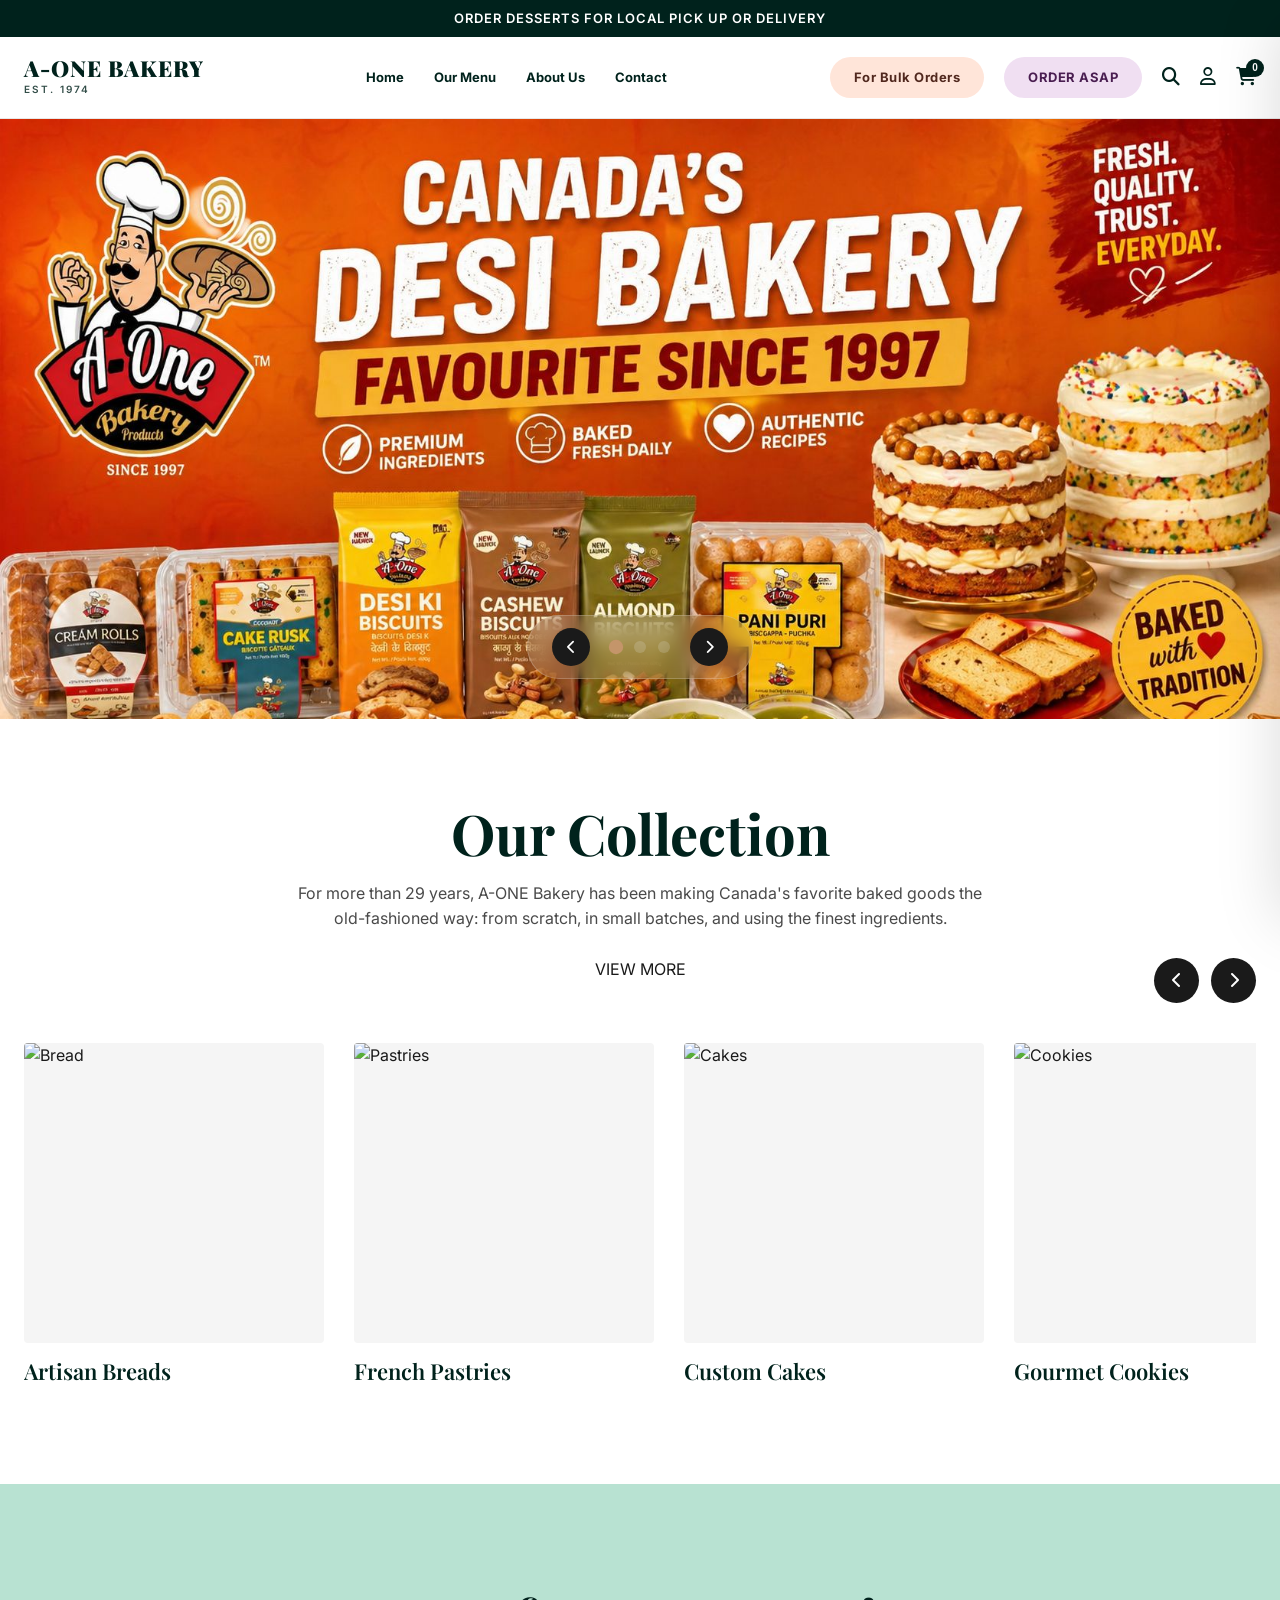
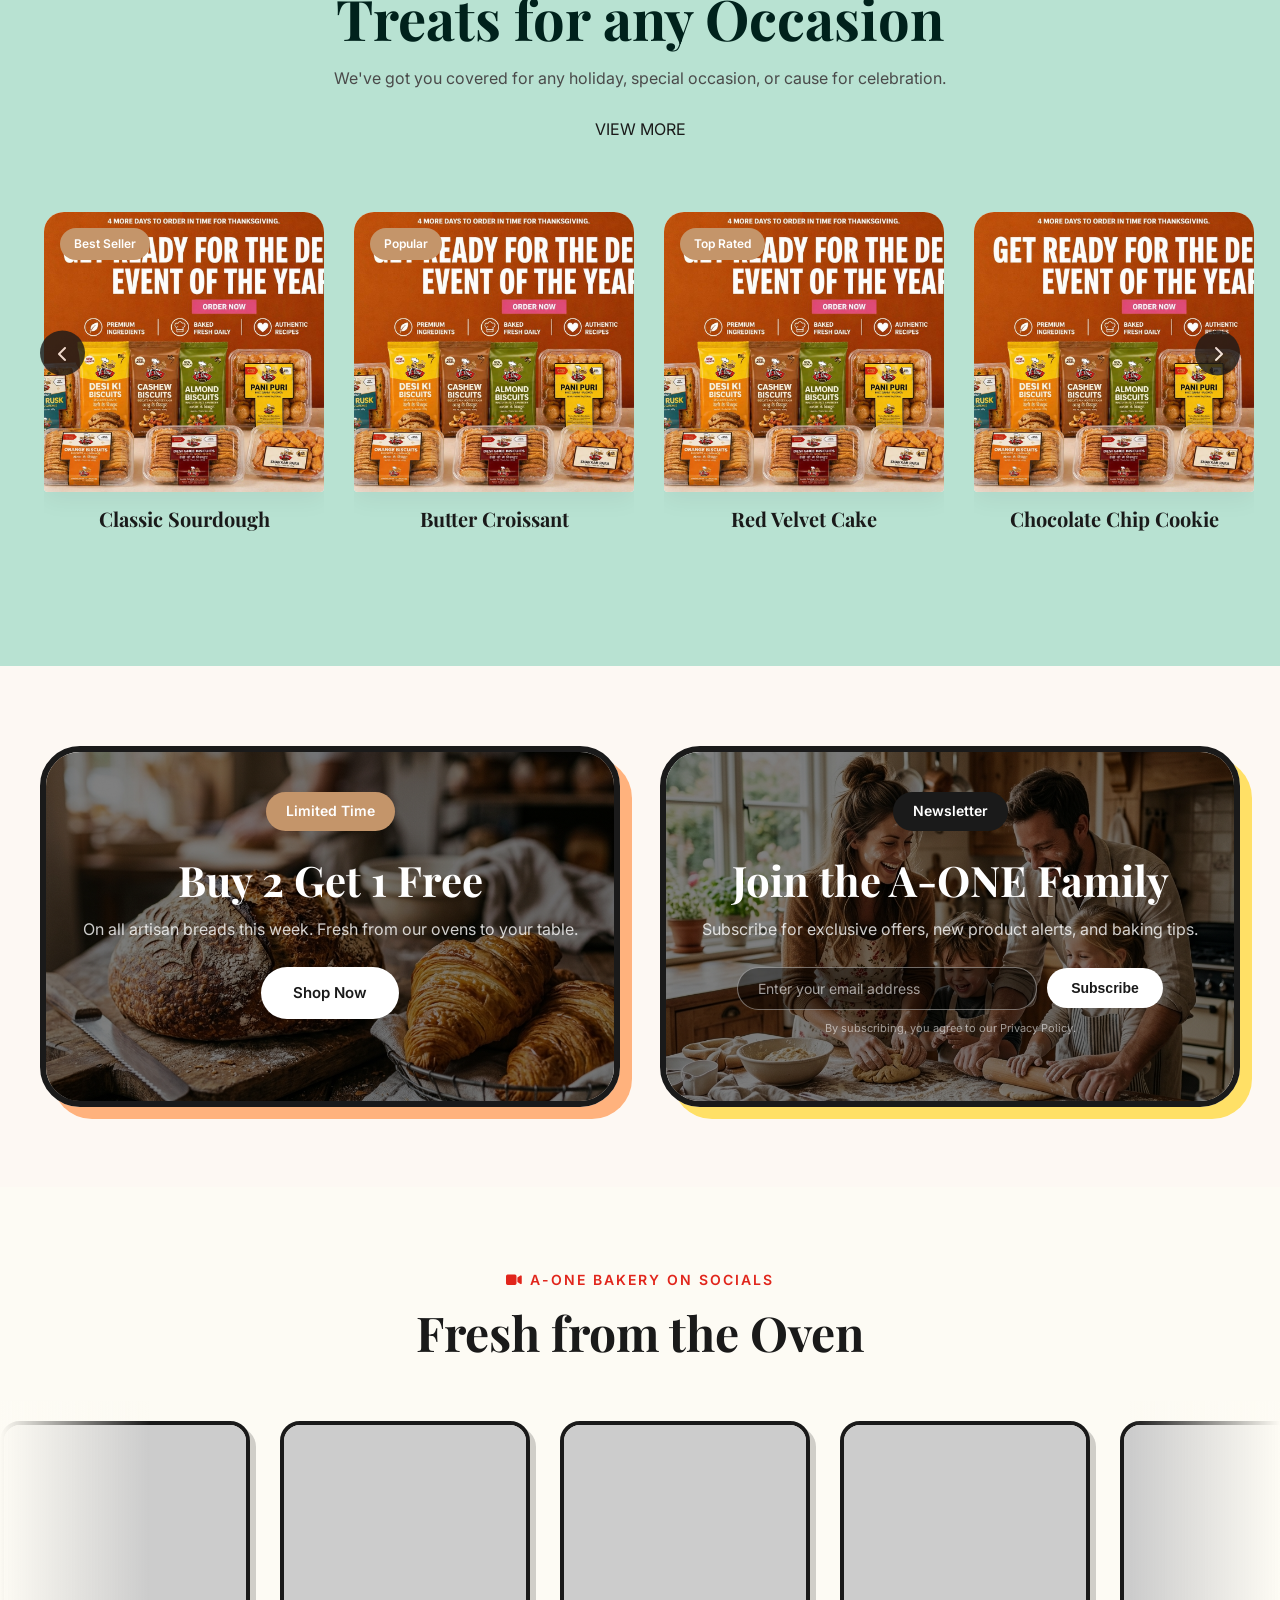
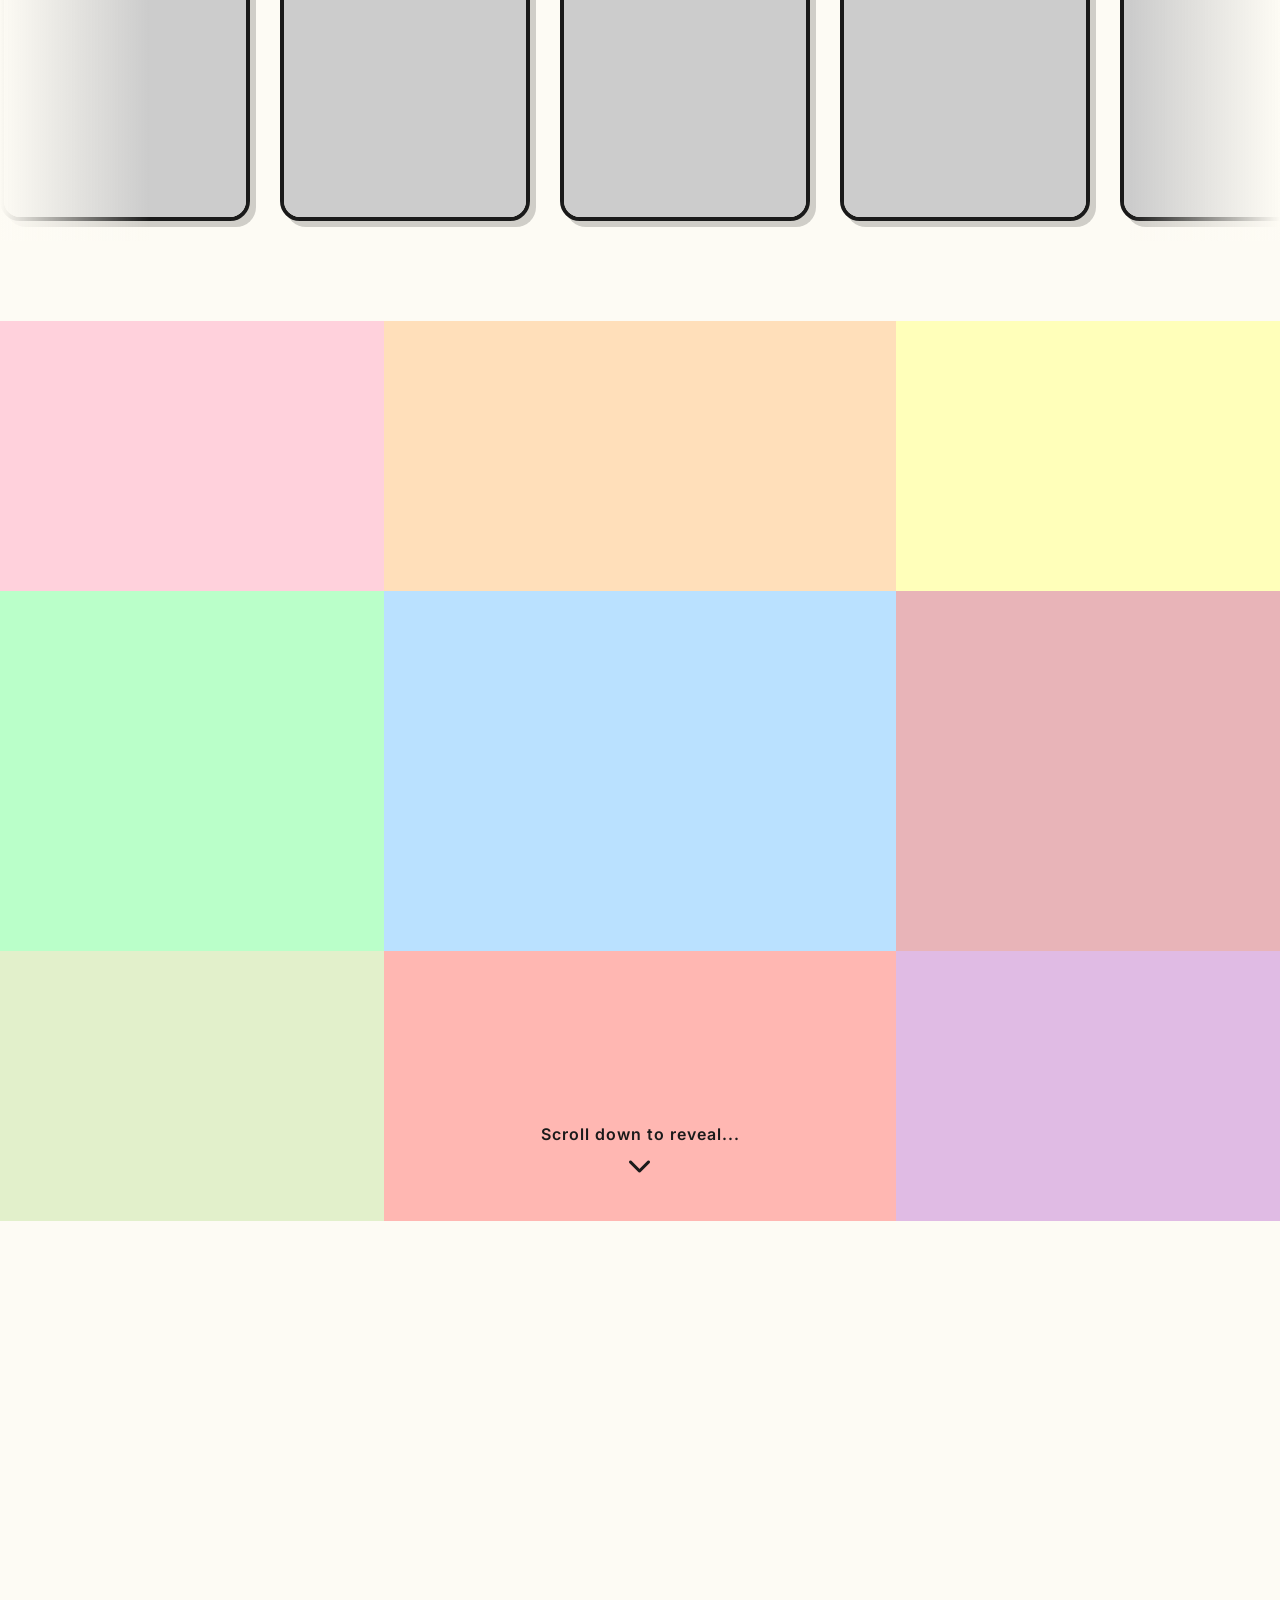
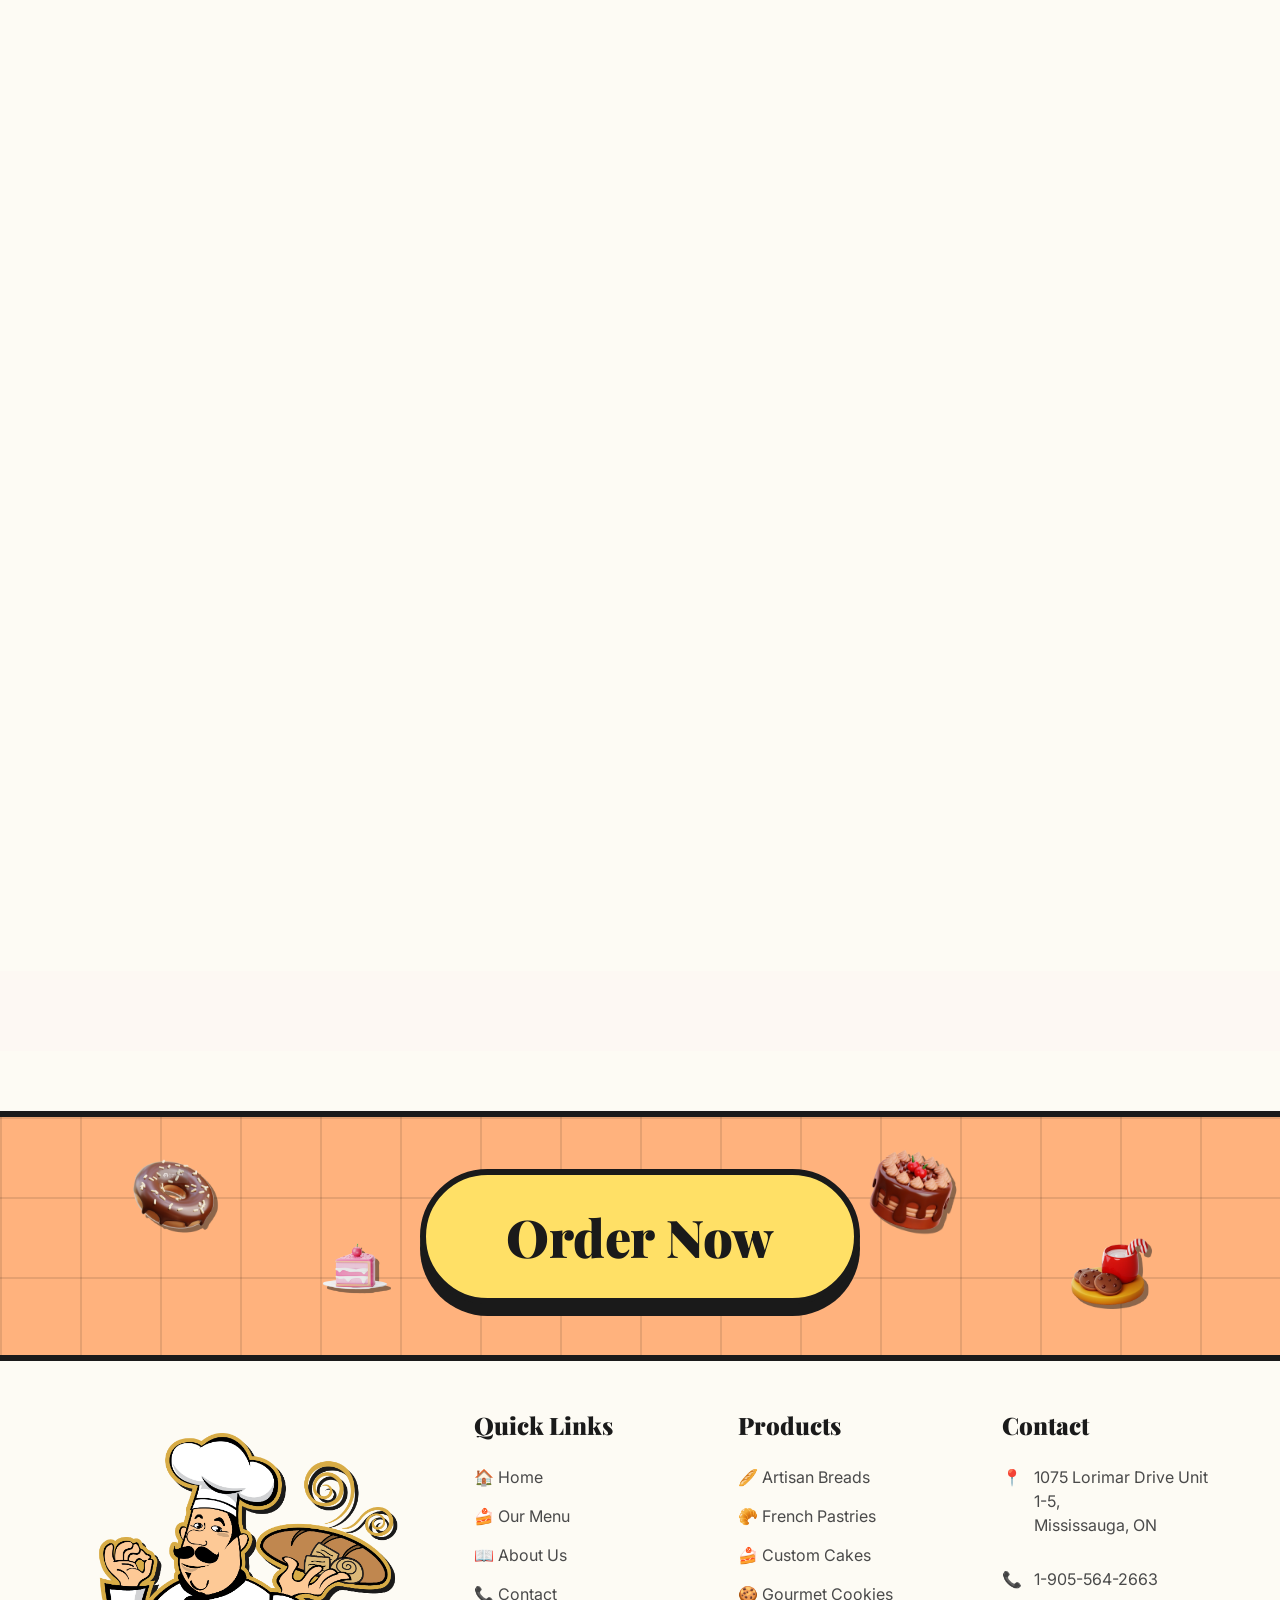
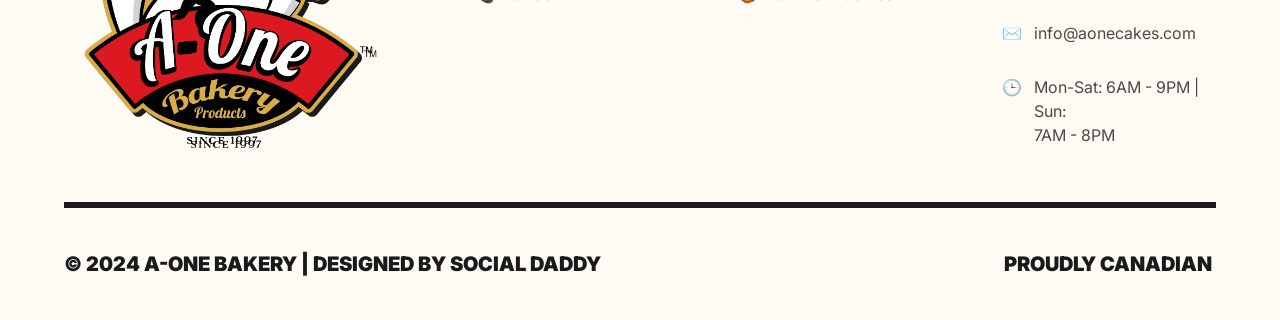
==== commit 4eb10255: "Add For Bulk Orders button to navbar and create Bulk Order Enquiry page with form" ====
--- a/index.html
+++ b/index.html
@@ -36,6 +36,7 @@
                 <li><a href="contact.html">Contact</a></li>
             </ul>
             <div class="nav-actions">
+                <a href="bulkorderenquiry.html" class="bulk-order-btn">For Bulk Orders</a>
                 <a href="menu.html" class="order-asap-btn">ORDER ASAP</a>
                 <button class="search-btn" id="searchBtn"><i class="fas fa-search"></i></button>
                 <button class="user-btn"><i class="far fa-user"></i></button>
--- a/css/global.css
+++ b/css/global.css
@@ -297,6 +297,22 @@
     gap: 20px;
 }
 
+.bulk-order-btn {
+    background: #FFE5D9; /* Light peach background */
+    color: #51281E; /* Dark brown/peach text */
+    padding: 10px 24px;
+    border-radius: 50px;
+    font-weight: 700;
+    font-size: 13px;
+    letter-spacing: 0.5px;
+    transition: var(--transition);
+}
+
+.bulk-order-btn:hover {
+    background: #FFD6C2;
+    transform: translateY(-2px);
+}
+
 .order-asap-btn {
     background: #F0DFF2; /* Light purple background */
     color: #4A1E51; /* Dark purple text */
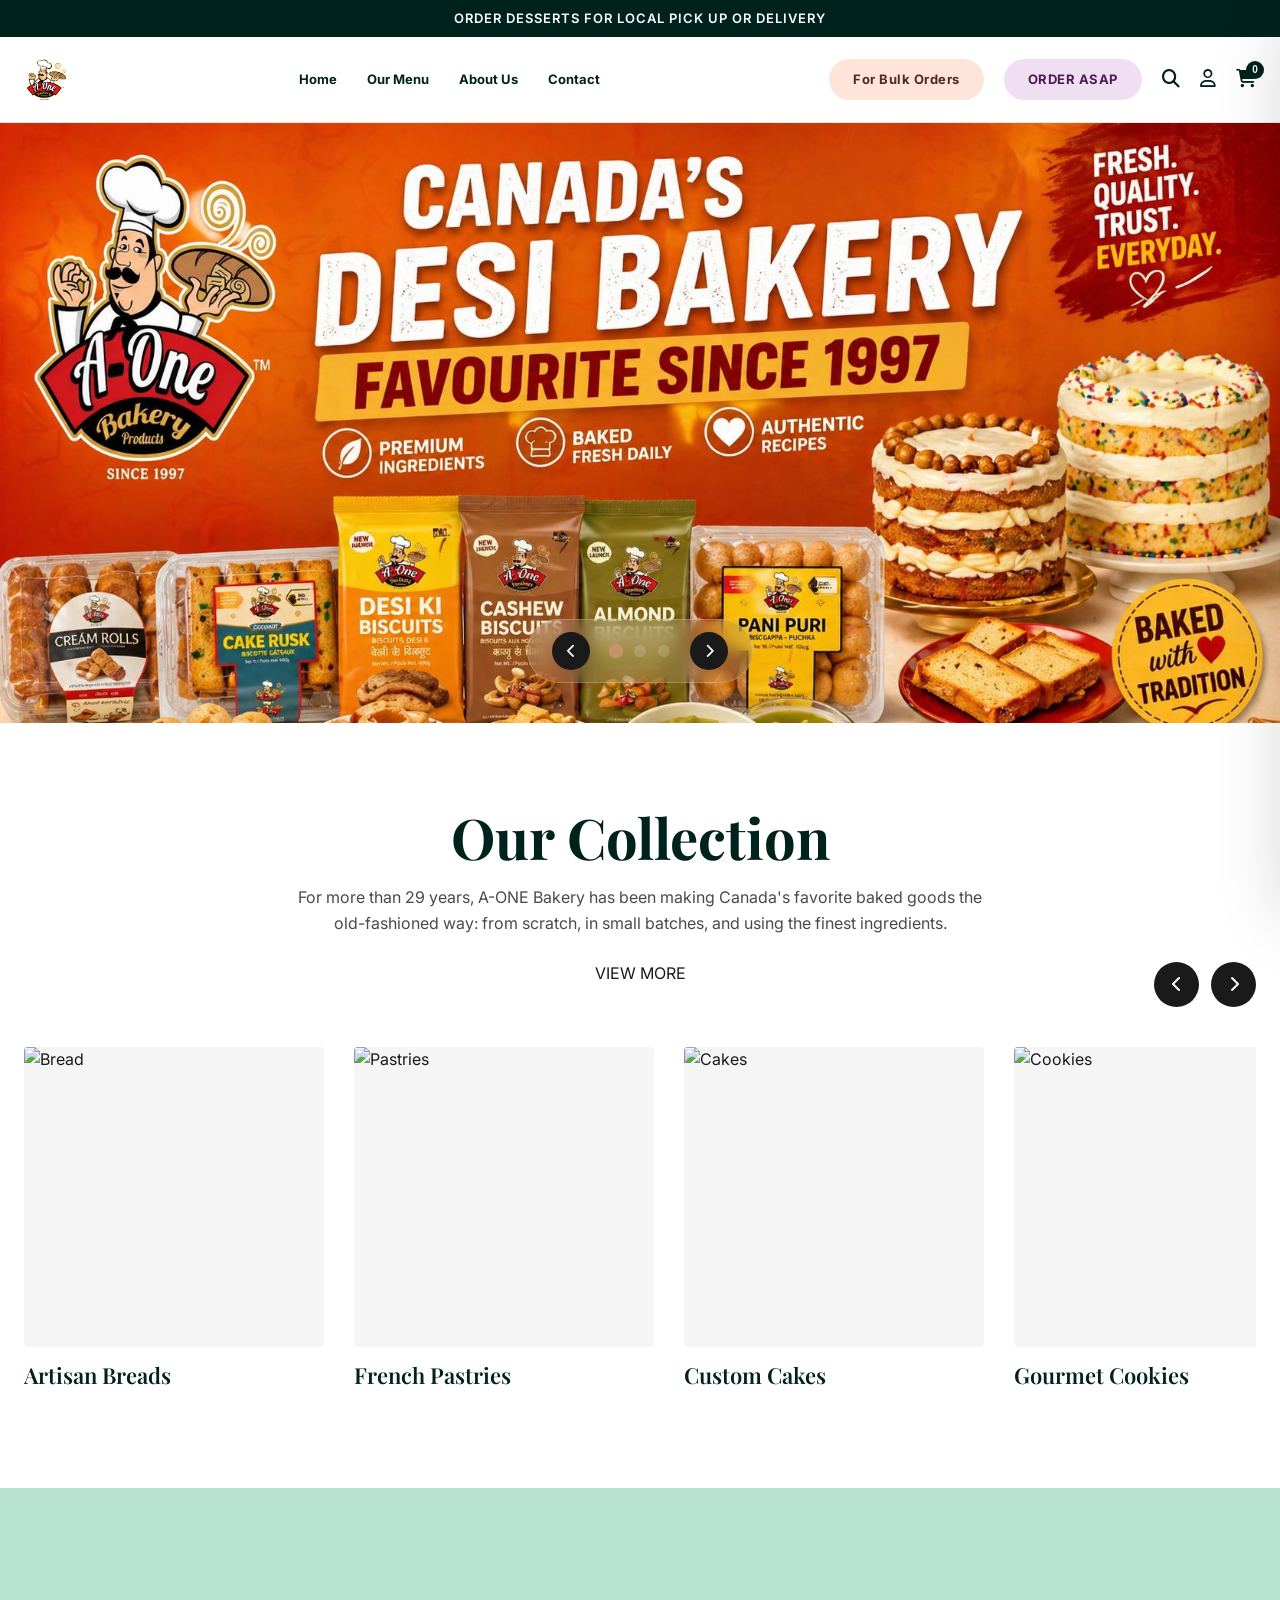
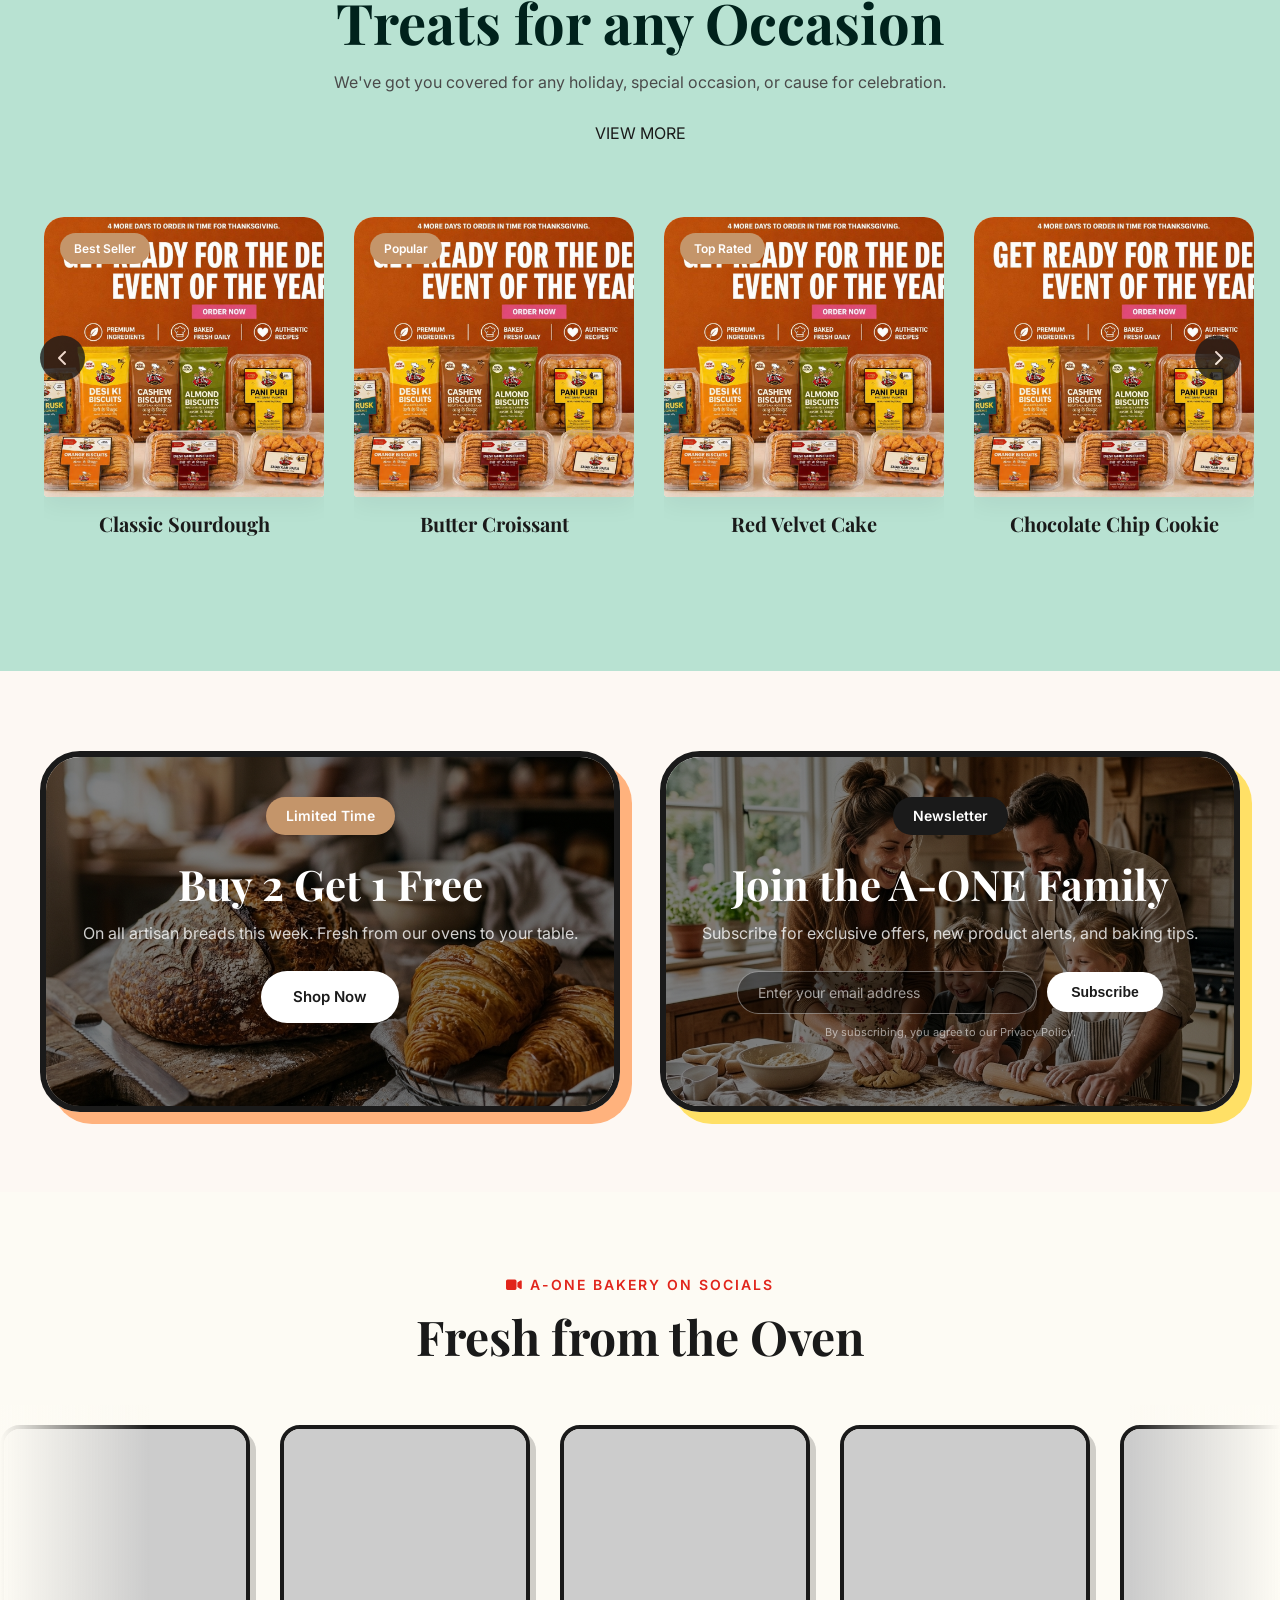
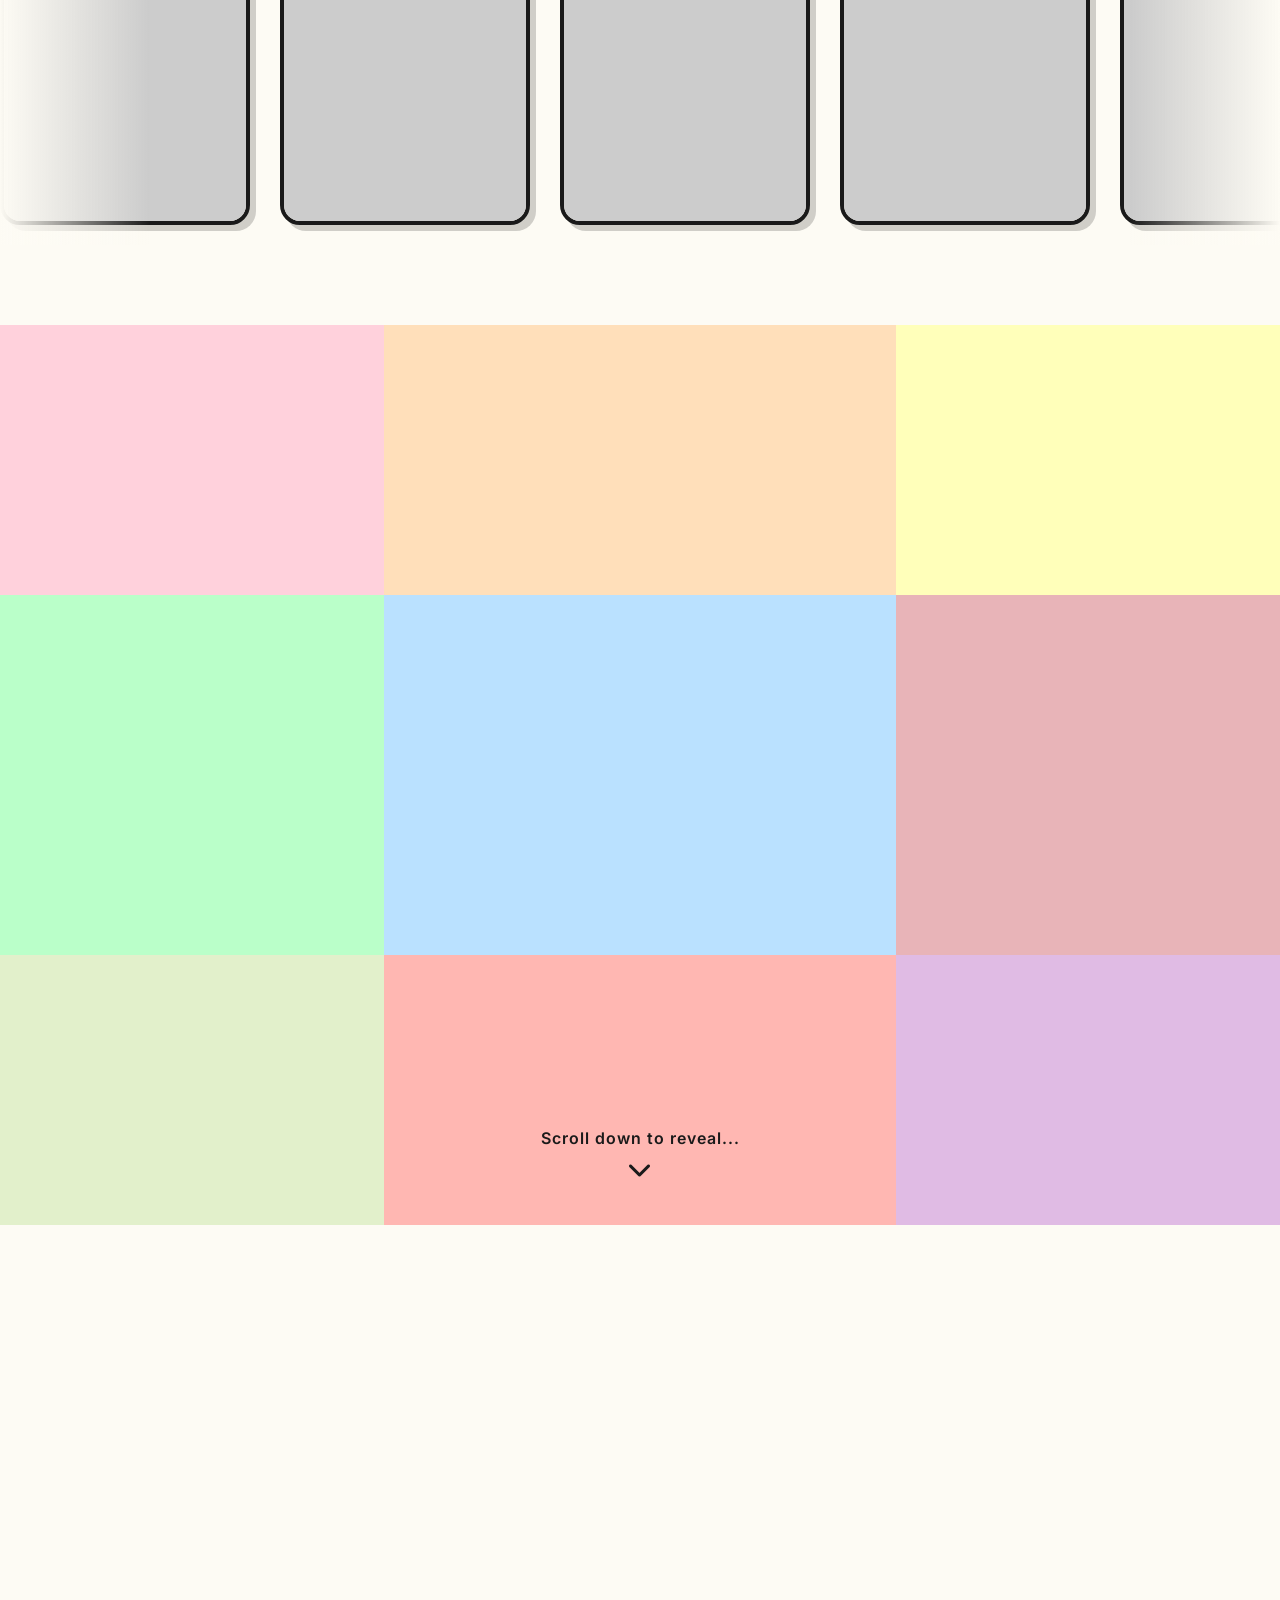
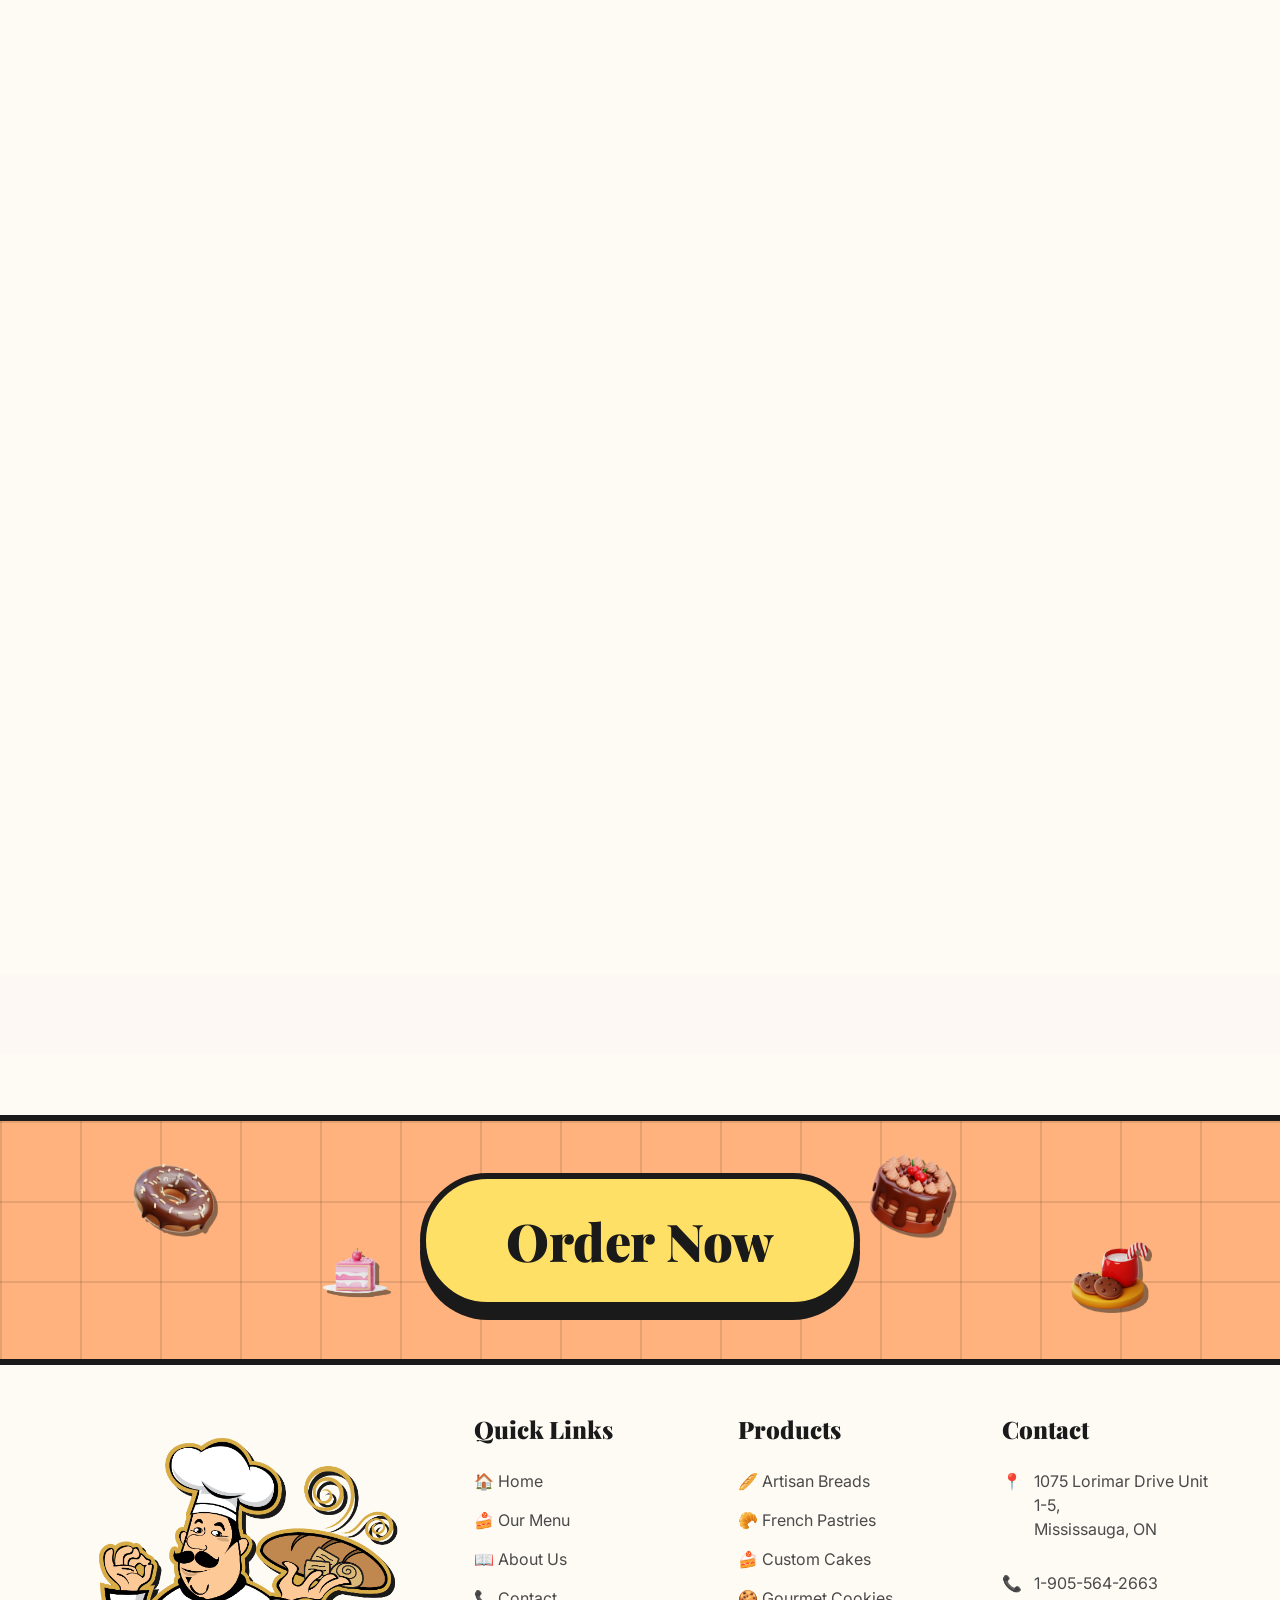
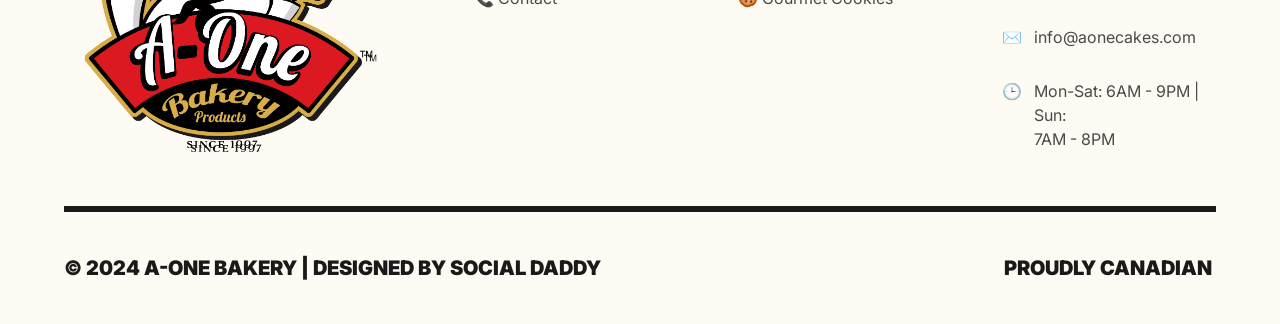
==== commit 552cac7c: "Replace text logo with image logo in navbar" ====
--- a/index.html
+++ b/index.html
@@ -26,8 +26,7 @@
     <nav class="navbar" id="navbar">
         <div class="nav-container">
             <a href="index.html" class="logo">
-                <span class="logo-main">A-ONE BAKERY</span>
-                <span class="logo-est">EST. 1974</span>
+                <img src="assets/a-one-logo1.png" alt="A-ONE Bakery Logo" class="nav-logo-img">
             </a>
             <ul class="nav-links">
                 <li><a href="index.html">Home</a></li>
--- a/css/global.css
+++ b/css/global.css
@@ -244,27 +244,19 @@
 
 .logo {
     display: flex;
-    flex-direction: column;
-    align-items: flex-start;
-    gap: 2px;
-    color: #00221C;
-    transition: var(--transition);
-}
-
-.logo-main {
-    font-family: 'Playfair Display', serif;
-    font-size: 22px;
-    font-weight: 900;
-    letter-spacing: 1px;
-    line-height: 1;
-}
-
-.logo-est {
-    font-family: 'Inter', sans-serif;
-    font-size: 10px;
-    font-weight: 600;
-    letter-spacing: 2px;
-    opacity: 0.8;
+    align-items: center;
+    transition: var(--transition);
+}
+
+.nav-logo-img {
+    height: 45px;
+    width: auto;
+    object-fit: contain;
+    transition: transform 0.3s ease;
+}
+
+.nav-logo-img:hover {
+    transform: scale(1.05);
 }
 
 .nav-links {
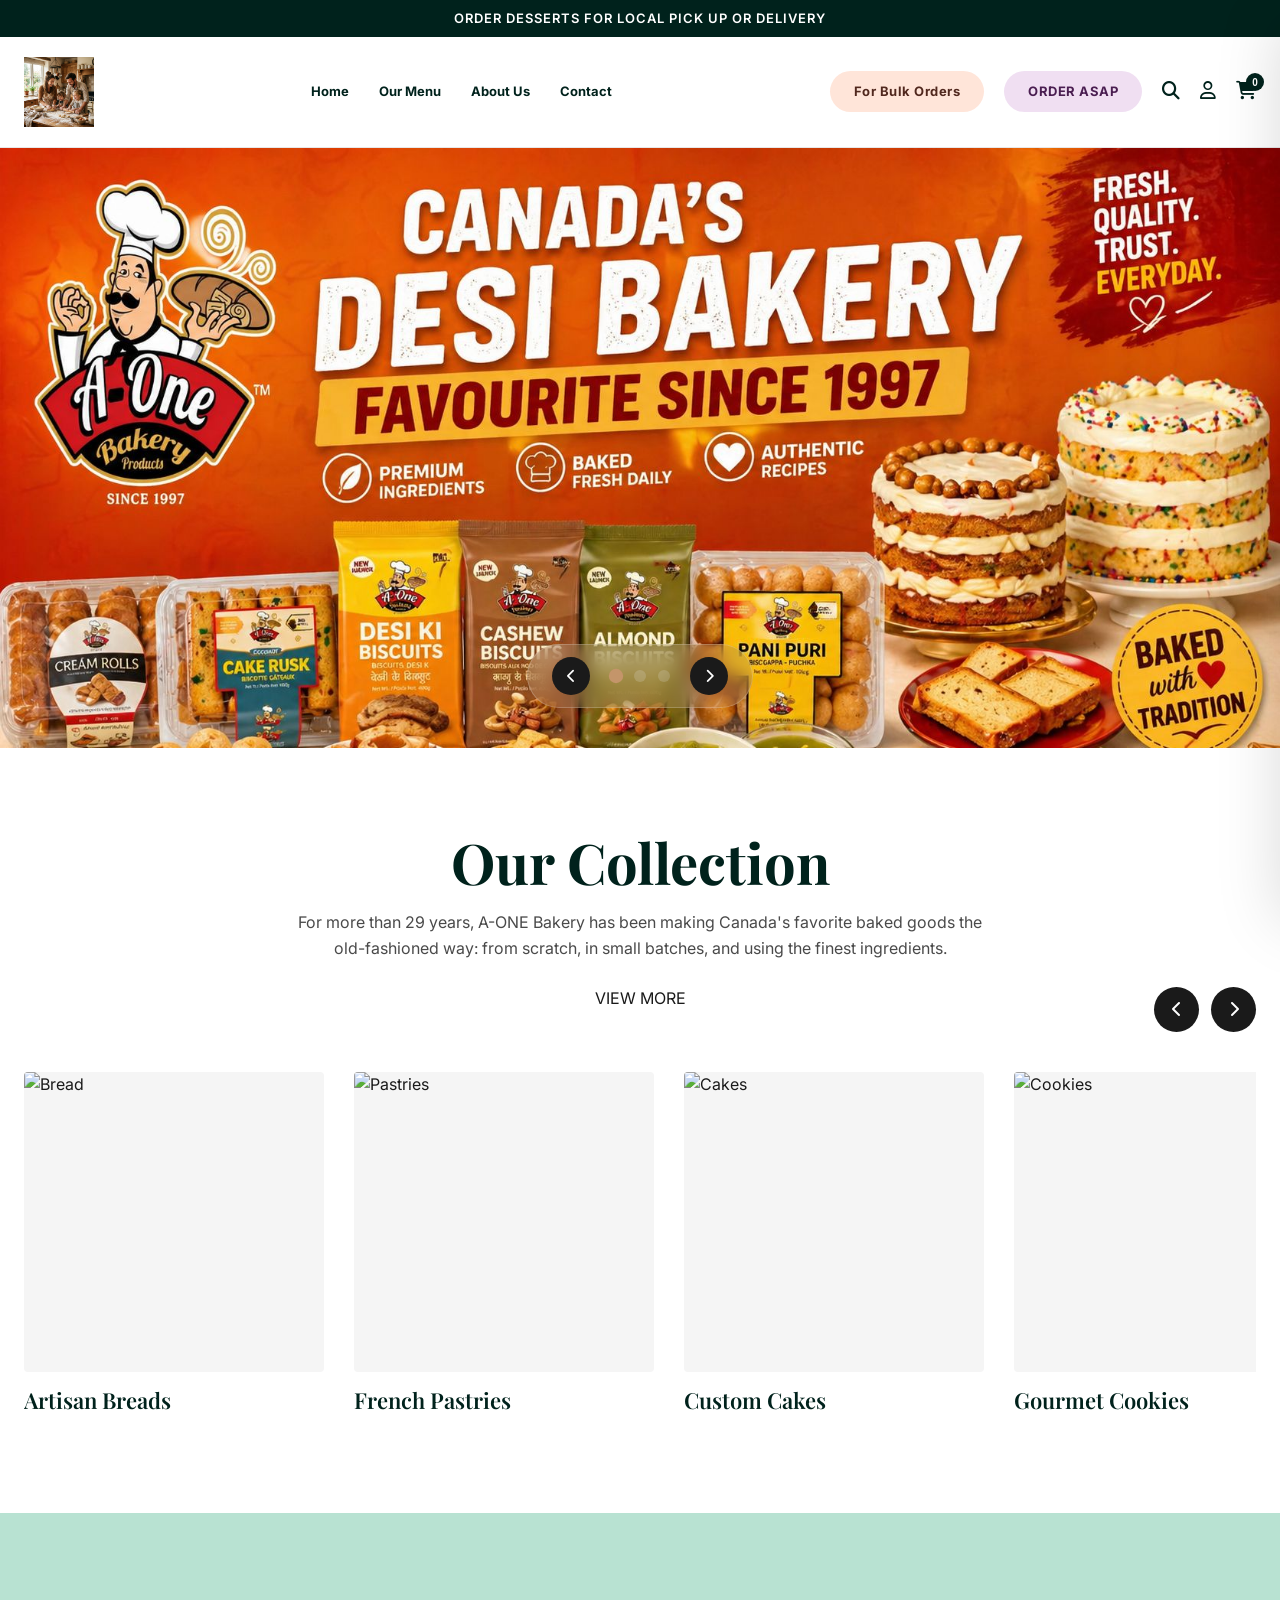
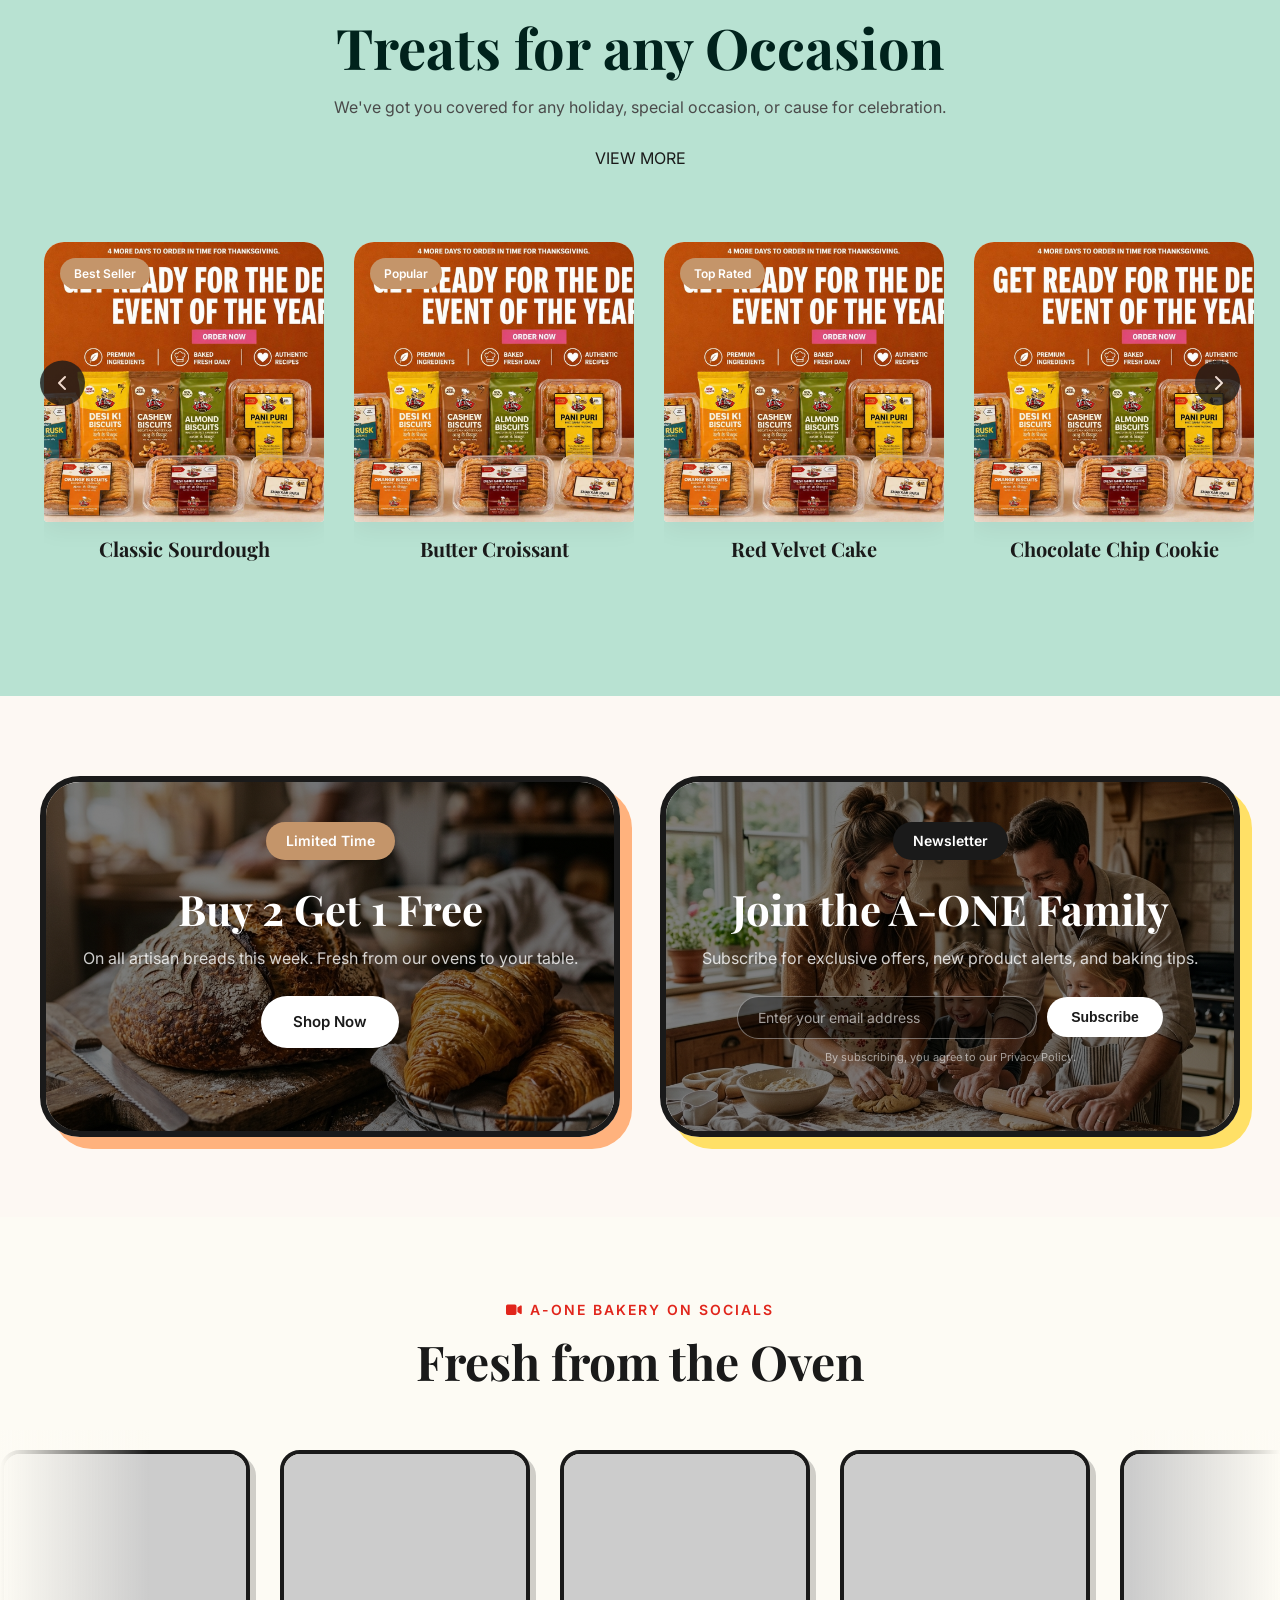
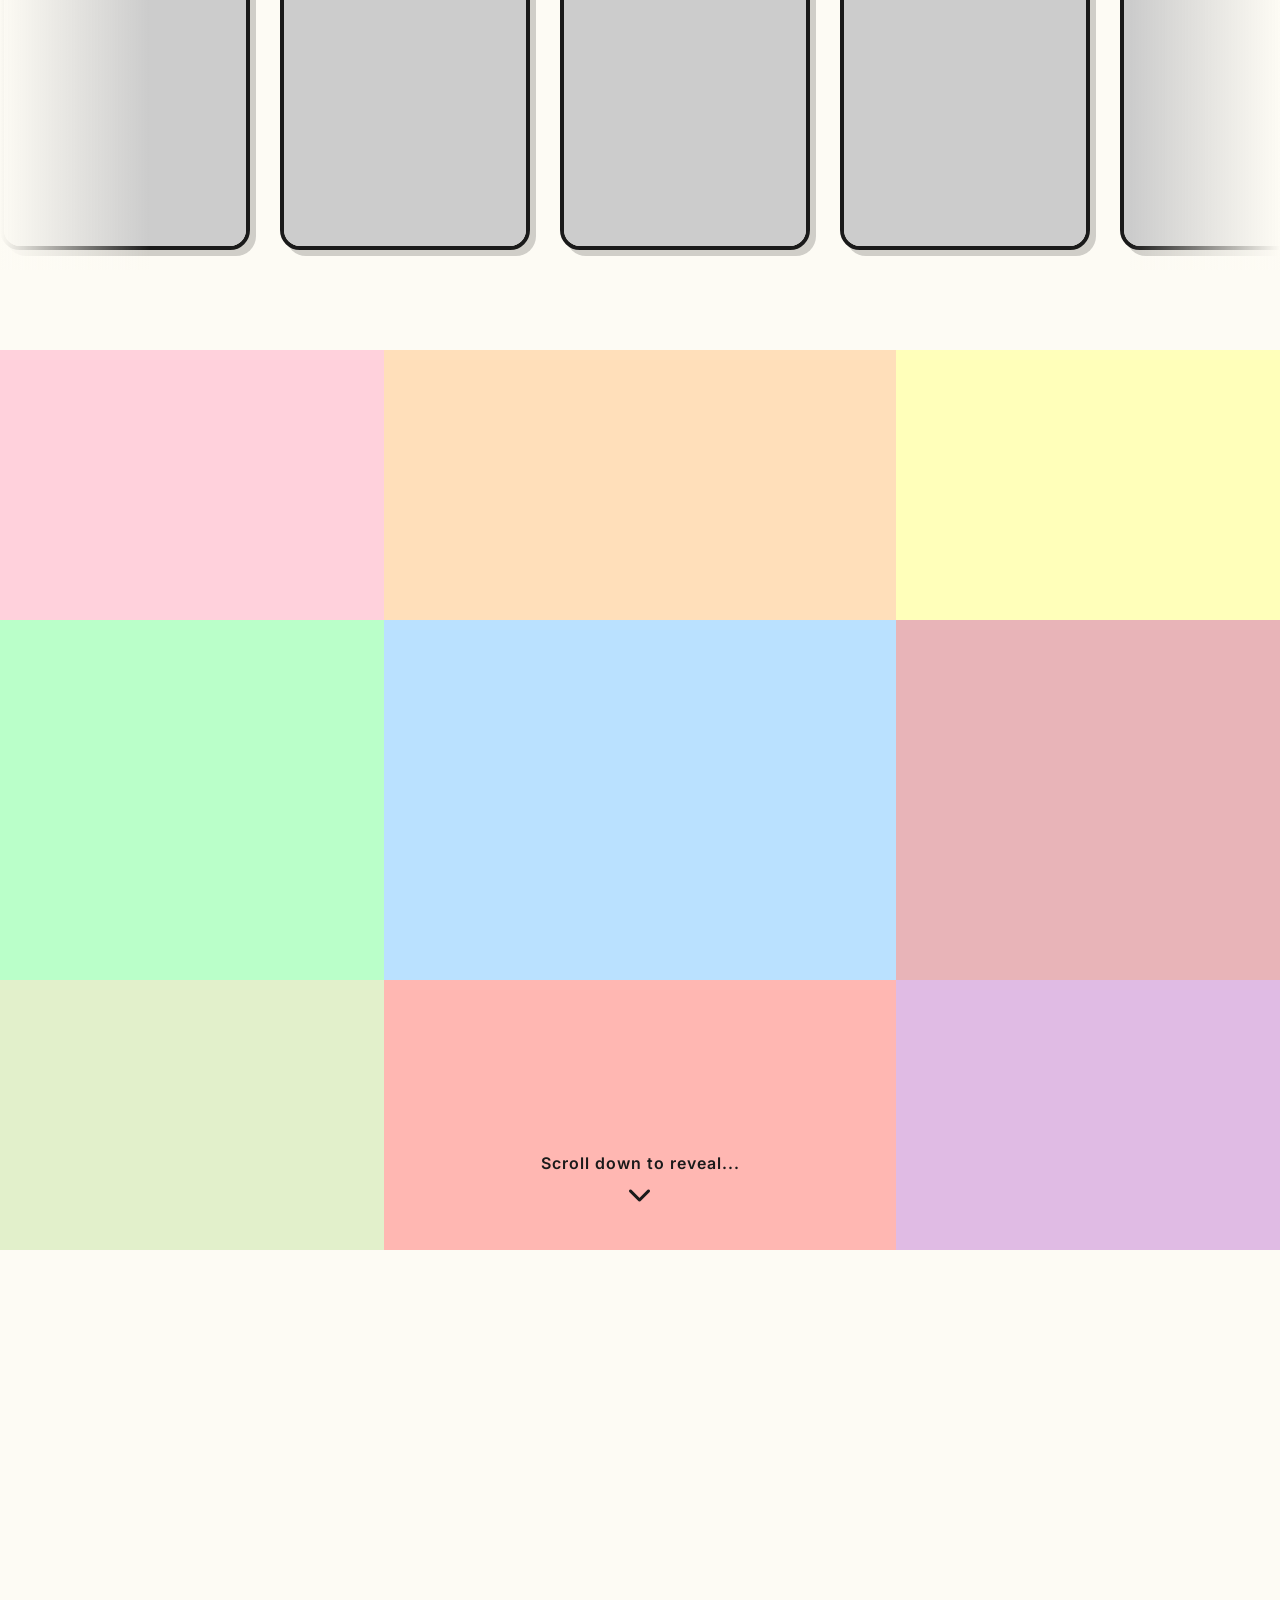
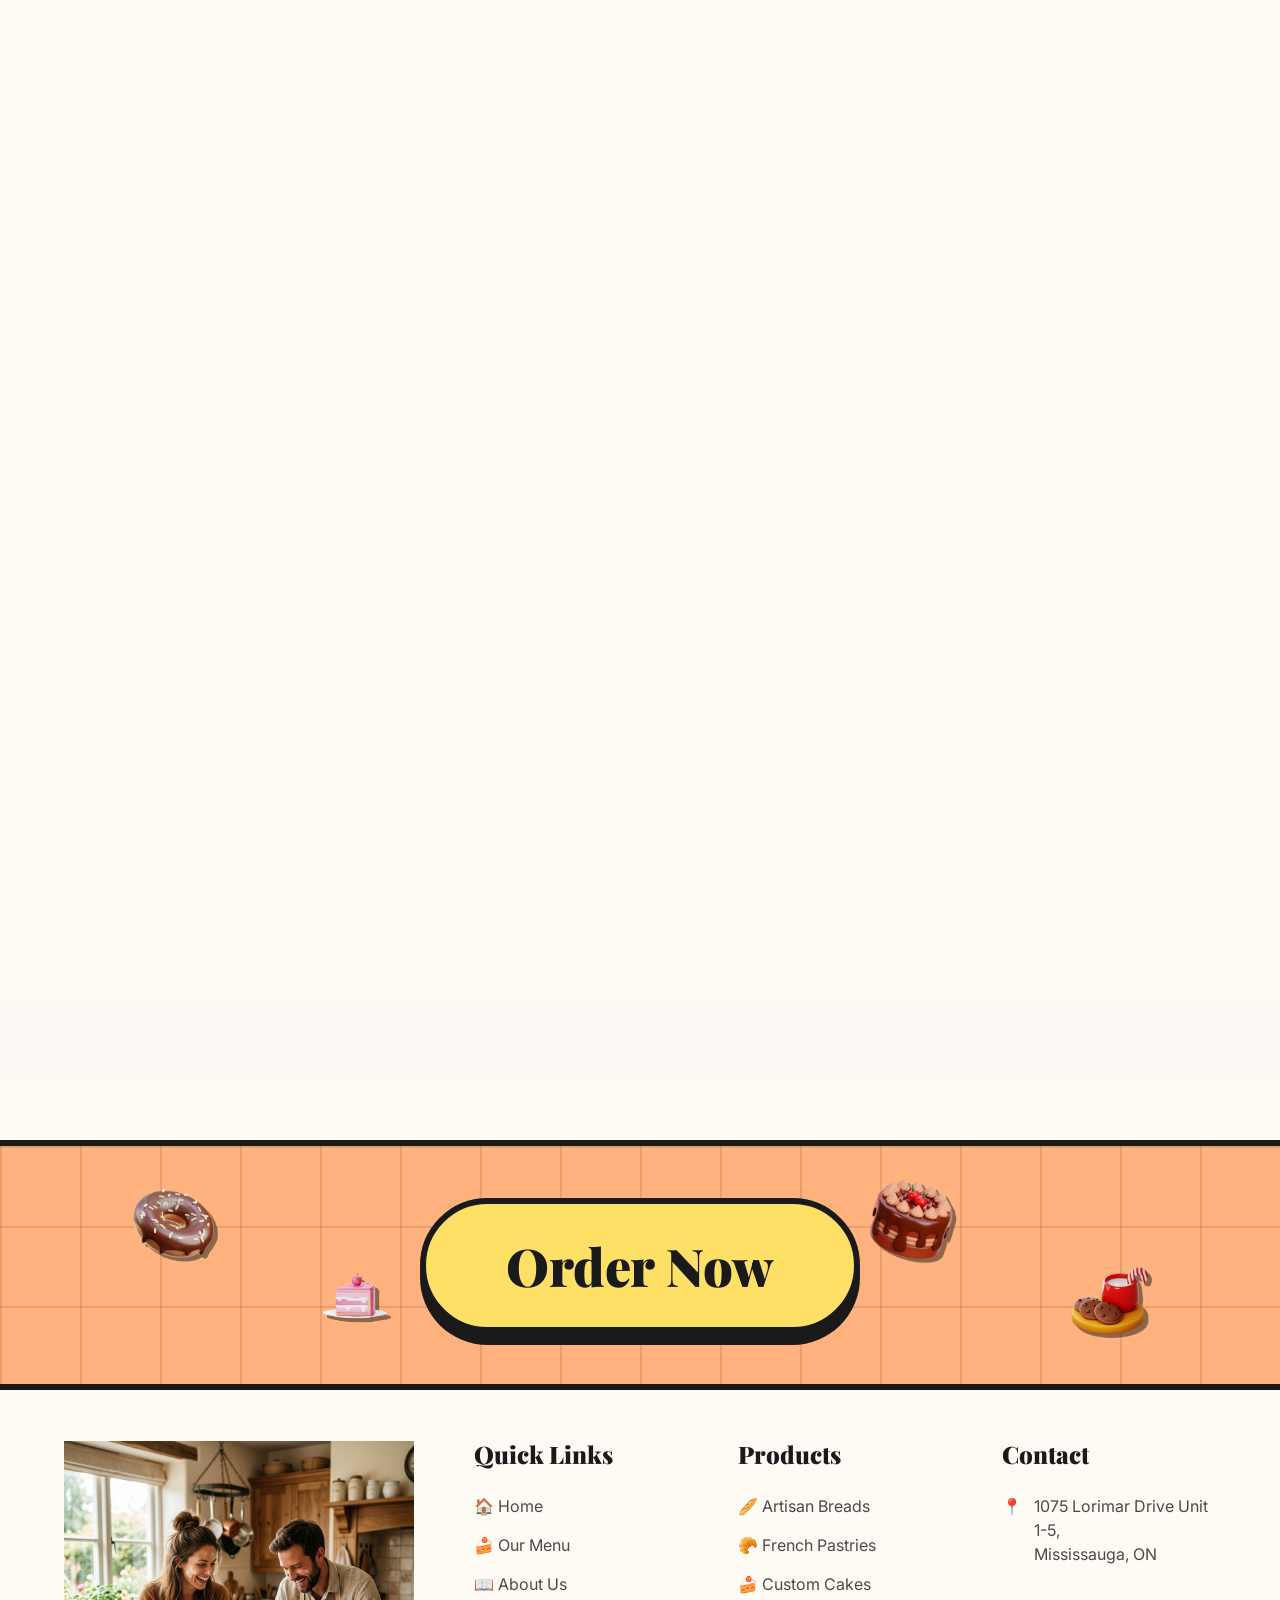
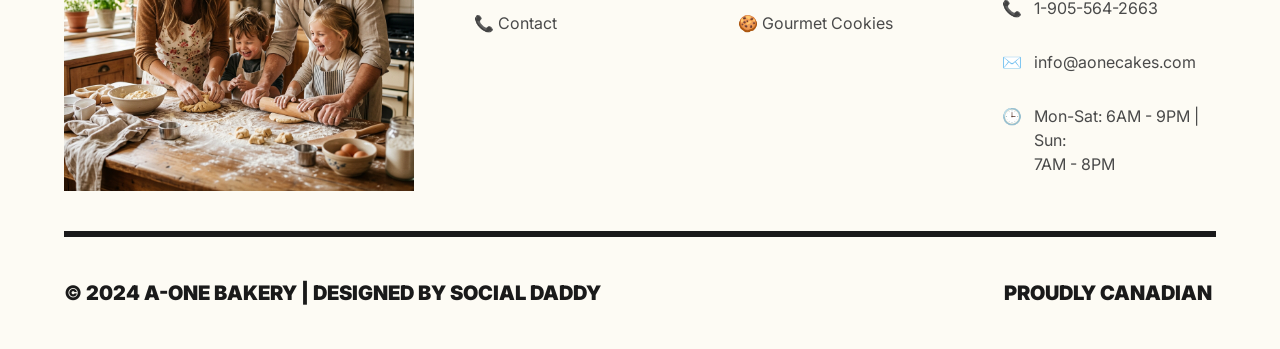
==== commit b632adf1: "Switch navbar logo to a1_family_baking.png and remove CSS drop-shadows" ====
--- a/index.html
+++ b/index.html
@@ -26,7 +26,7 @@
     <nav class="navbar" id="navbar">
         <div class="nav-container">
             <a href="index.html" class="logo">
-                <img src="assets/a-one-logo1.png" alt="A-ONE Bakery Logo" class="nav-logo-img">
+                <img src="assets/a1_family_baking.png" alt="A-ONE Bakery Logo" class="nav-logo-img">
             </a>
             <ul class="nav-links">
                 <li><a href="index.html">Home</a></li>
@@ -368,7 +368,7 @@
                 <div class="footer-max-content">
                     <div class="footer-max-left">
                         <div class="footer-max-logo">
-                            <img src="assets/a-one-logo1.png" alt="A-ONE Bakery Logo" class="logo-image-max">
+                            <img src="assets/a1_family_baking.png" alt="A-ONE Bakery Logo" class="logo-image-max">
                         </div>
                     </div>
                     <div class="footer-max-right">
--- a/css/global.css
+++ b/css/global.css
@@ -182,7 +182,6 @@
 .splash-logo img {
     max-width: 300px;
     height: auto;
-    filter: drop-shadow(0 0 30px rgba(0,0,0,0.5));
 }
 
 /* State Classes */
@@ -249,7 +248,7 @@
 }
 
 .nav-logo-img {
-    height: 45px;
+    height: 70px;
     width: auto;
     object-fit: contain;
     transition: transform 0.3s ease;
@@ -1528,7 +1527,6 @@
     height: auto;
     display: inline-block;
     vertical-align: middle;
-    filter: drop-shadow(4px 4px 0px #1A1A1A); /* Add the pop-art shadow to the image */
 }
 
 .footer-max-right {
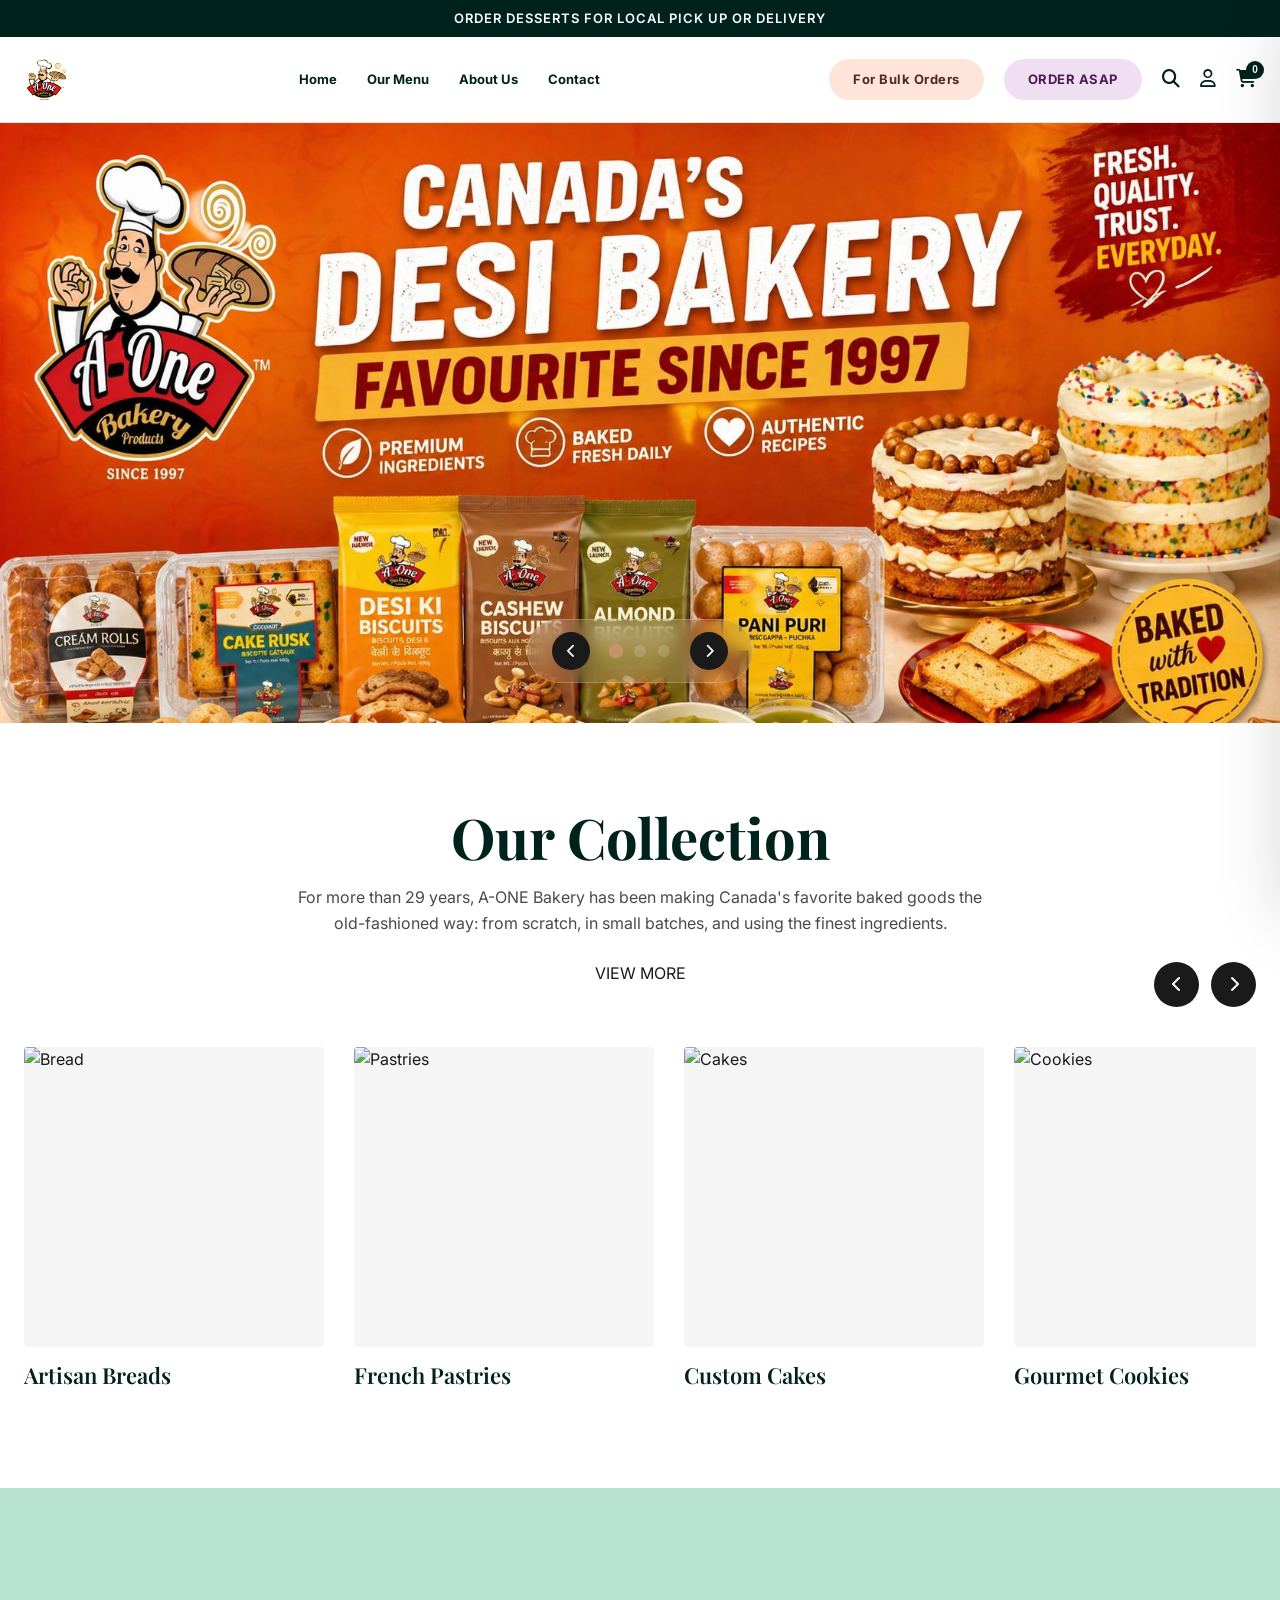
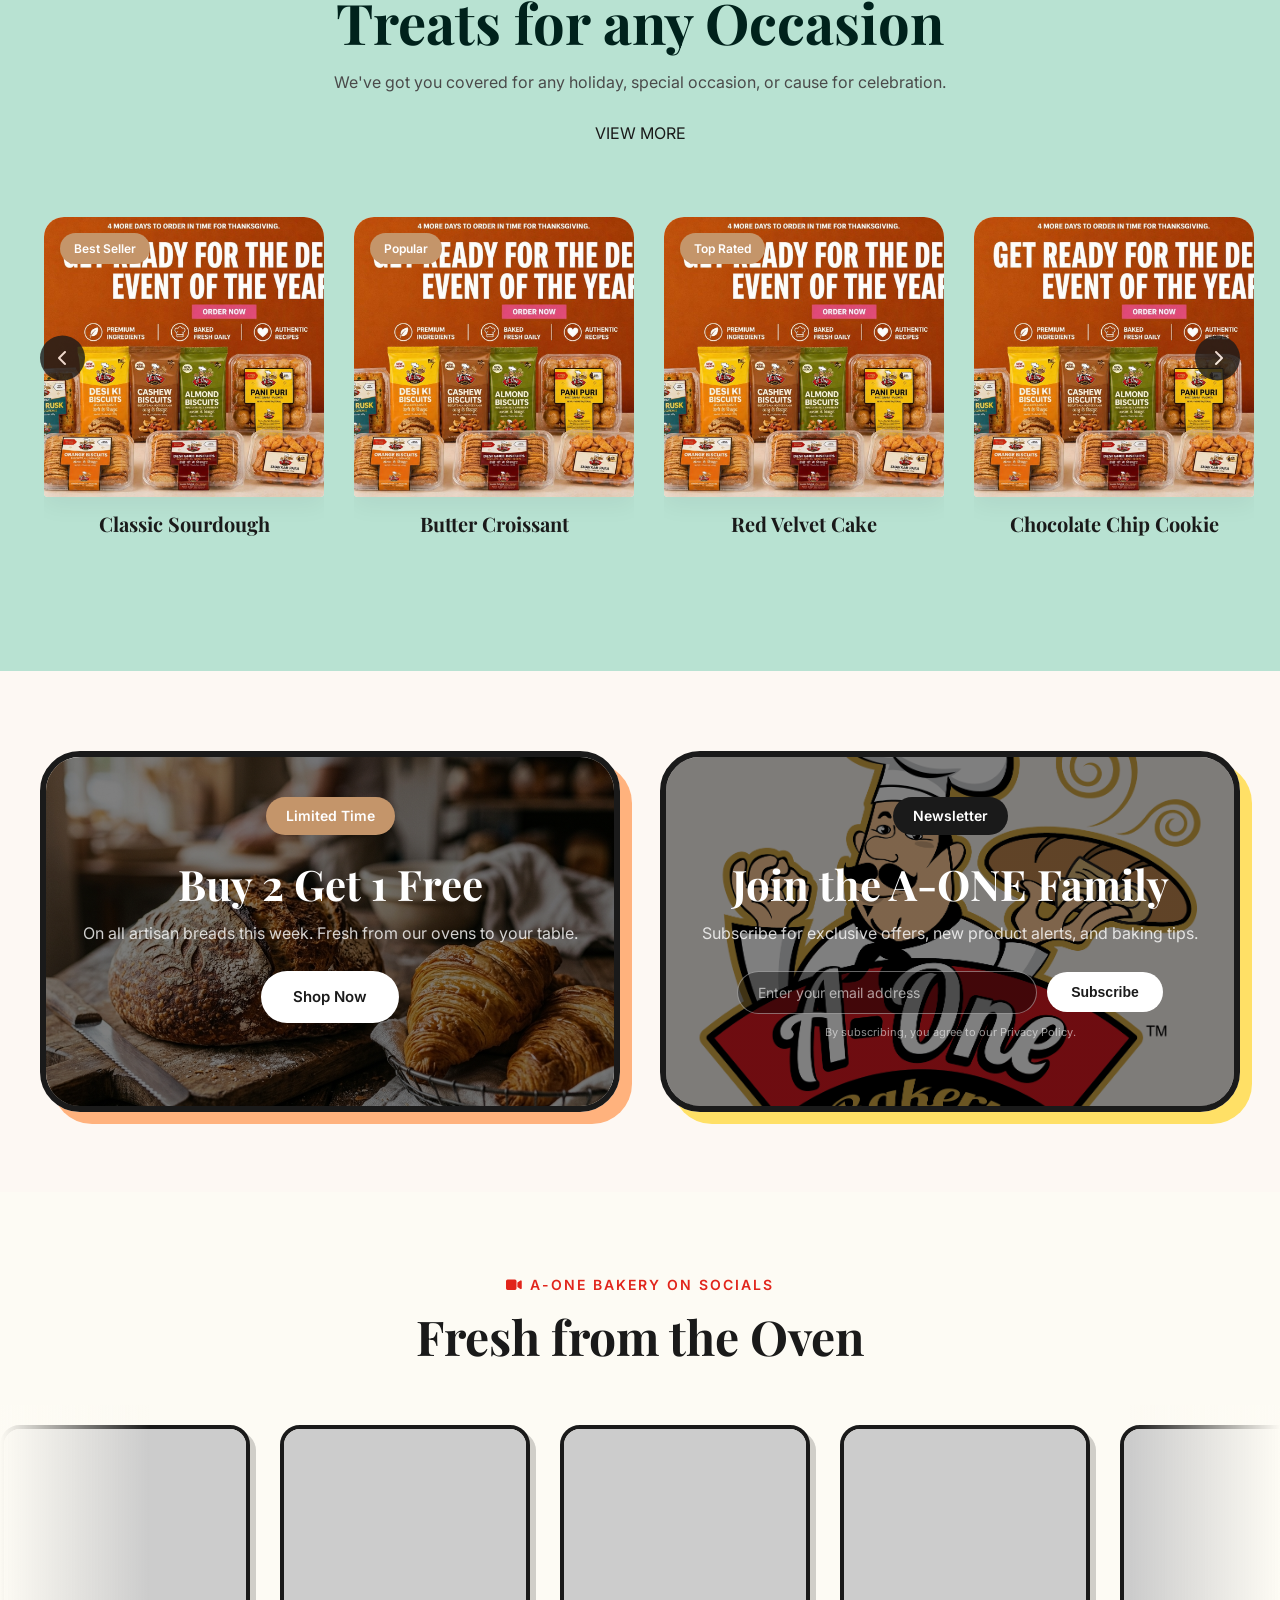
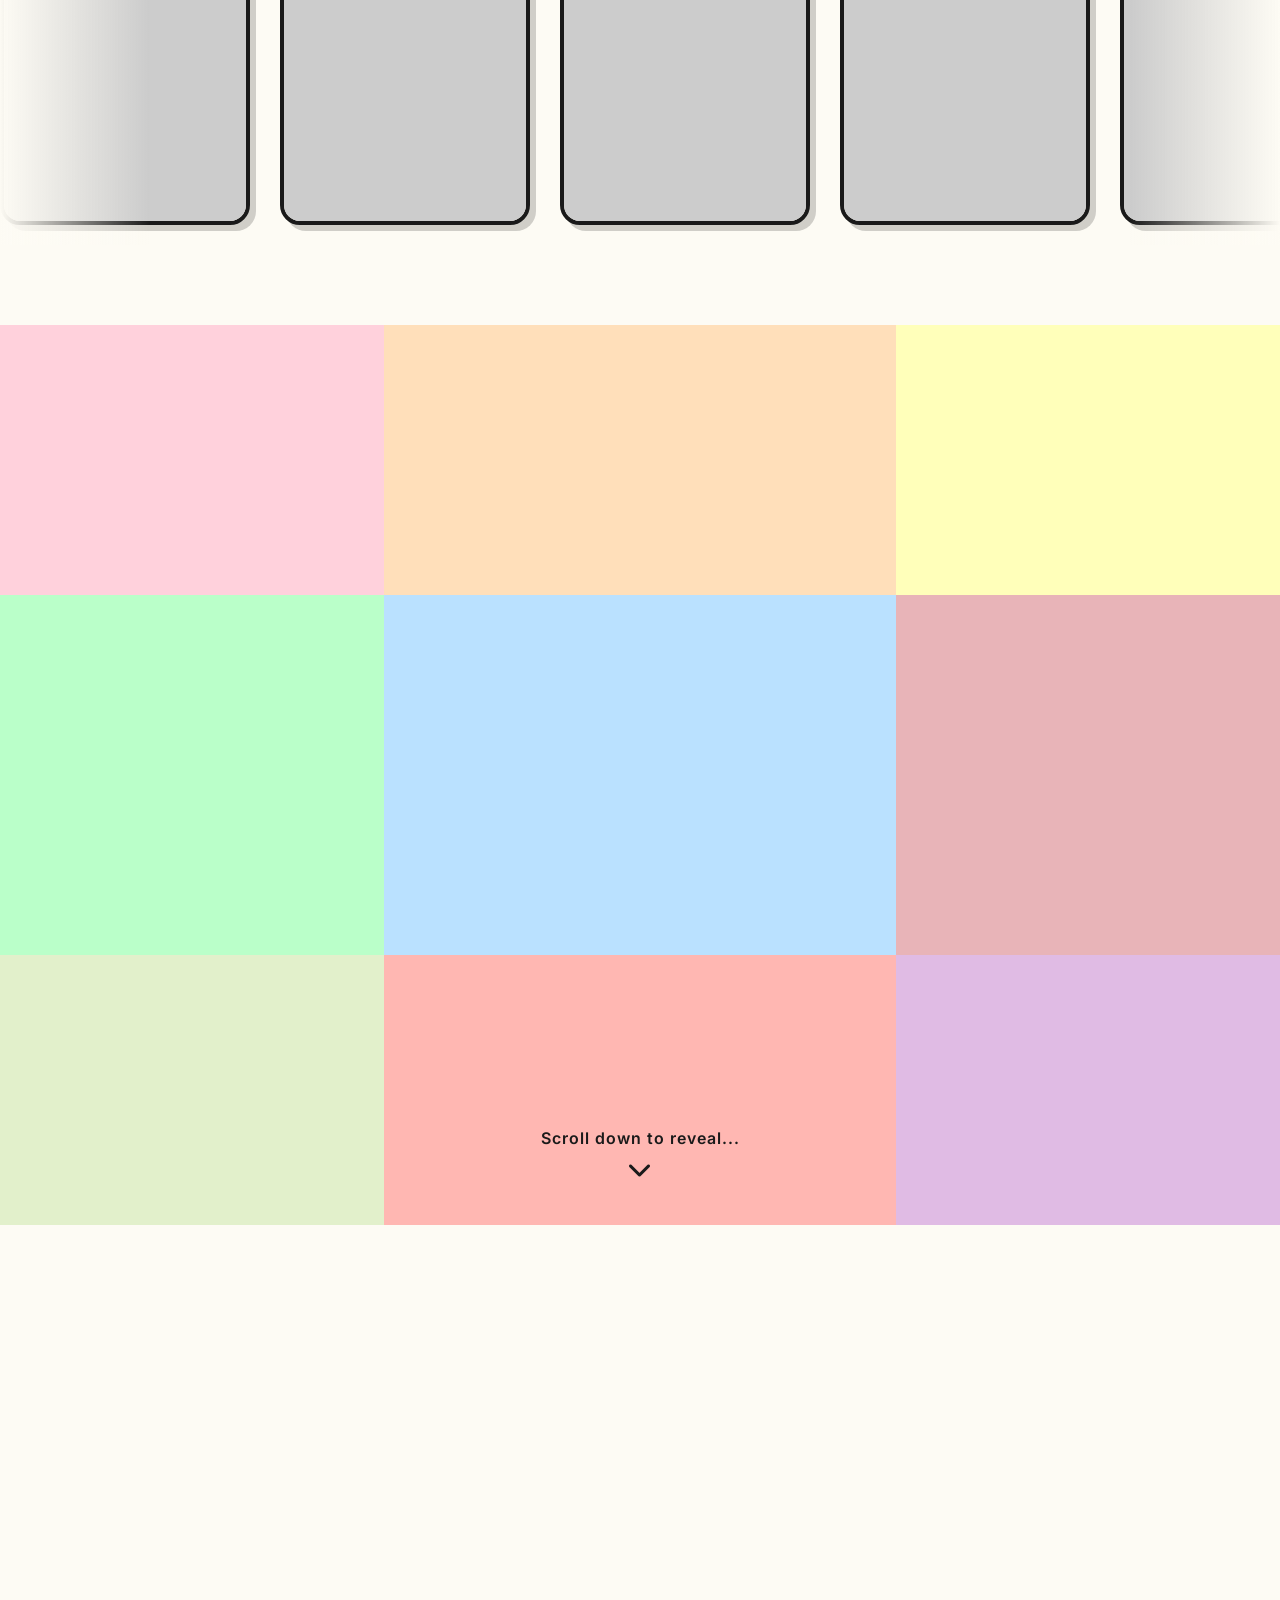
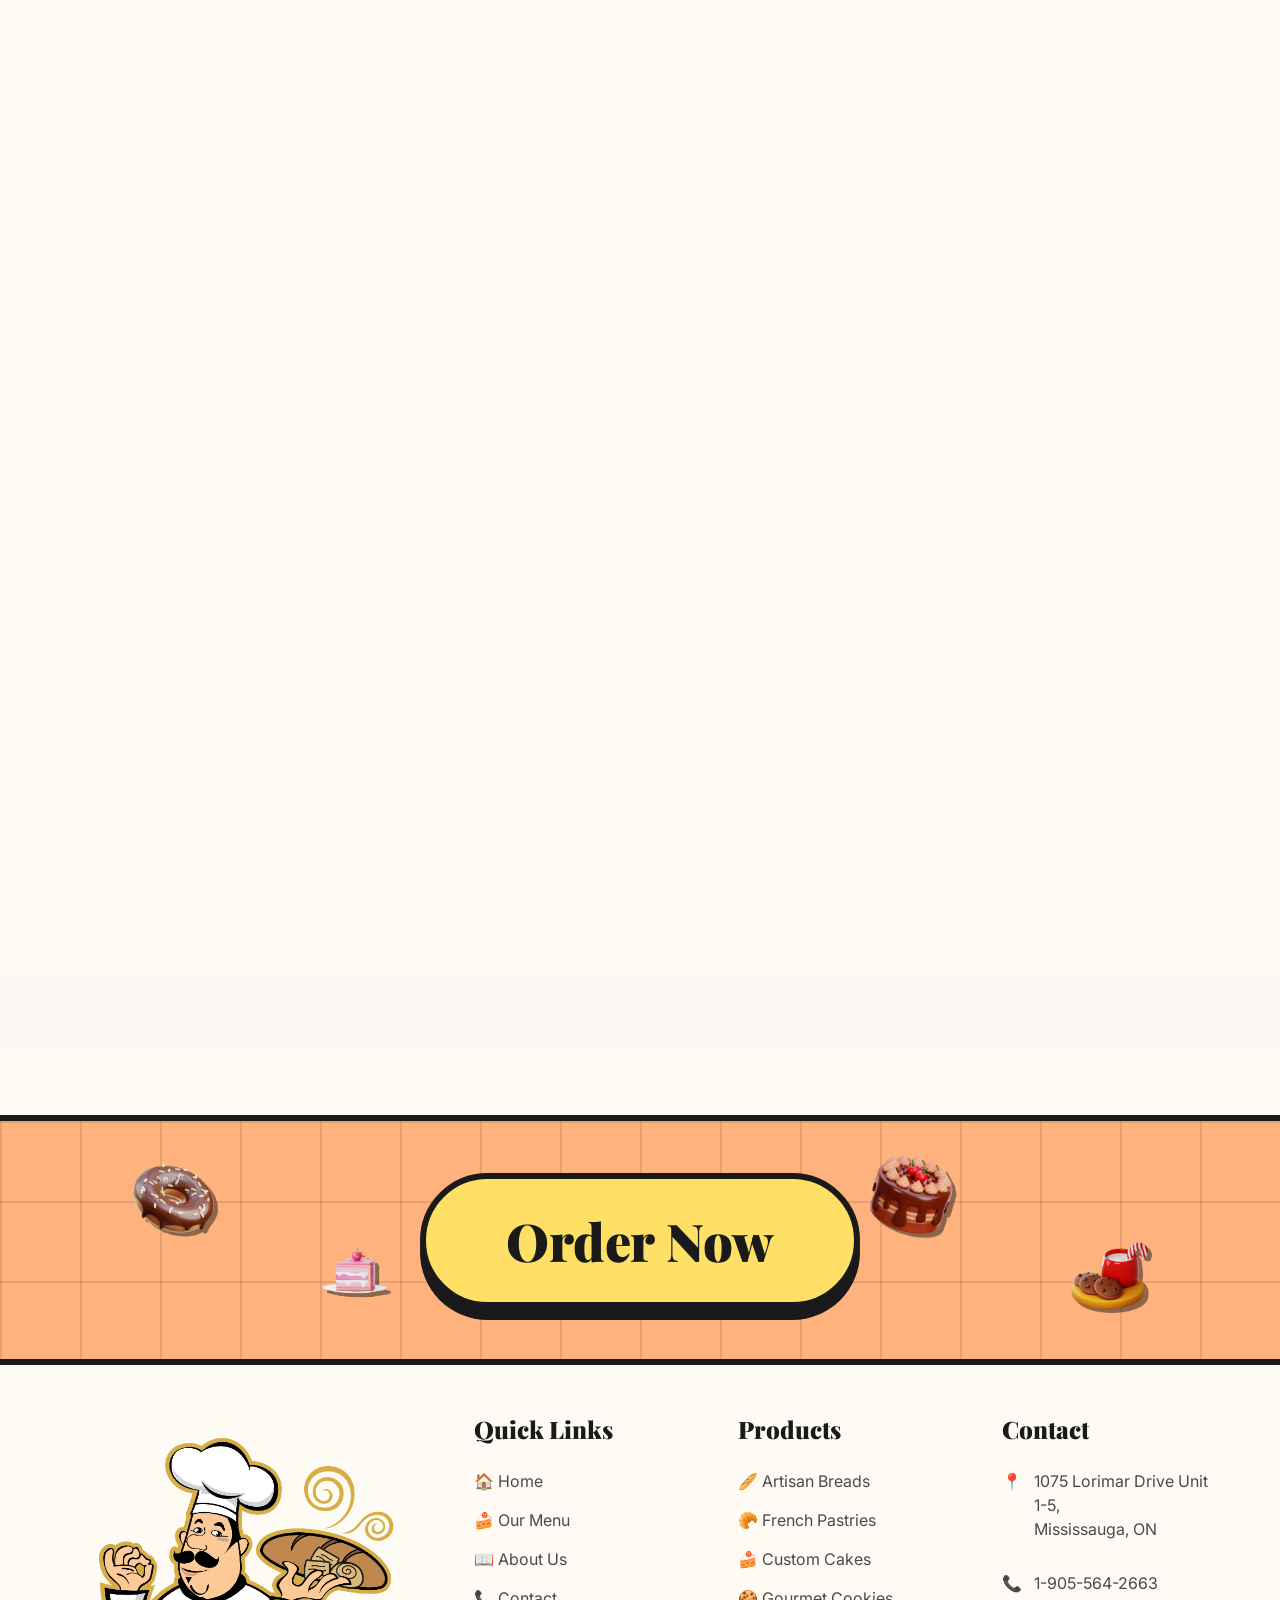
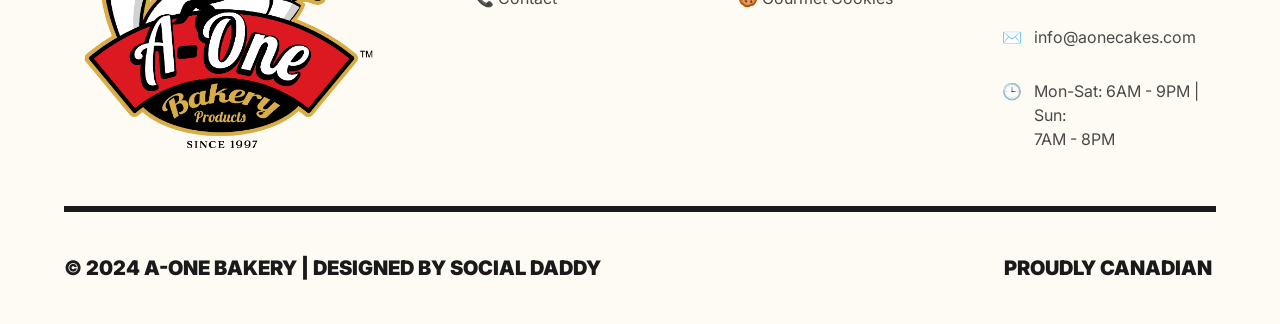
==== commit f9692fed: "Reverted logo to a-one-logo1.png and reset navbar height" ====
--- a/index.html
+++ b/index.html
@@ -26,7 +26,7 @@
     <nav class="navbar" id="navbar">
         <div class="nav-container">
             <a href="index.html" class="logo">
-                <img src="assets/a1_family_baking.png" alt="A-ONE Bakery Logo" class="nav-logo-img">
+                <img src="assets/a-one-logo1.png" alt="A-ONE Bakery Logo" class="nav-logo-img">
             </a>
             <ul class="nav-links">
                 <li><a href="index.html">Home</a></li>
@@ -255,7 +255,7 @@
 
             <!-- Card 2 -->
             <div class="promo-card promo-card-alt">
-                <div class="promo-bg" style="background-image: linear-gradient(rgba(0,0,0,0.5), rgba(0,0,0,0.5)), url('assets/a1_family_baking.png');"></div>
+                <div class="promo-bg" style="background-image: linear-gradient(rgba(0,0,0,0.5), rgba(0,0,0,0.5)), url('assets/a-one-logo1.png');"></div>
                 <div class="promo-content">
                     <span class="promo-tag" style="background: #1A1A1A;">Newsletter</span>
                     <h2>Join the A-ONE Family</h2>
@@ -368,7 +368,7 @@
                 <div class="footer-max-content">
                     <div class="footer-max-left">
                         <div class="footer-max-logo">
-                            <img src="assets/a1_family_baking.png" alt="A-ONE Bakery Logo" class="logo-image-max">
+                            <img src="assets/a-one-logo1.png" alt="A-ONE Bakery Logo" class="logo-image-max">
                         </div>
                     </div>
                     <div class="footer-max-right">
--- a/css/global.css
+++ b/css/global.css
@@ -248,7 +248,7 @@
 }
 
 .nav-logo-img {
-    height: 70px;
+    height: 45px;
     width: auto;
     object-fit: contain;
     transition: transform 0.3s ease;
@@ -1604,17 +1604,118 @@
     color: #1A1A1A;
 }
 
+/* ========================================
+   MOBILE OPTIMIZATIONS (GENERAL)
+======================================== */
 @media (max-width: 1024px) {
+    .nav-container { padding: 0 20px; }
     .logo-image-max { max-width: 180px; }
-    .cta-pill-btn { font-size: 40px !important; }
+    .cta-pill-btn { font-size: 32px !important; padding: 15px 40px !important; }
     .footer-links-grid { gap: 20px; }
     .footer-col h4 { font-size: 20px; }
     .footer-grid-bg { height: 280px; }
 }
 
 @media (max-width: 768px) {
-    .footer-max-content { flex-direction: column; align-items: flex-start; text-align: left; }
-    .footer-max-right { align-items: flex-start; margin-top: 40px; width: 100%; }
-    .footer-links-grid { grid-template-columns: 1fr; gap: 30px; }
-    .logo-image-max { max-width: 150px; }
-}
+    /* Navbar Mobile Fix */
+    .navbar {
+        padding: 15px 0;
+    }
+    
+    .nav-links {
+        display: none; /* Hidden on mobile, handled by mobile menu overlay */
+    }
+    
+    .mobile-menu-btn {
+        display: flex;
+        z-index: 1001;
+    }
+    
+    .nav-actions .bulk-order-btn,
+    .nav-actions .order-asap-btn {
+        display: none; /* Hide desktop buttons to save space */
+    }
+    
+    .nav-actions {
+        gap: 15px;
+    }
+    
+    .nav-logo-img {
+        height: 50px; /* Slightly smaller for mobile */
+    }
+
+    /* Footer Mobile Overhaul */
+    .footer-max-content { 
+        flex-direction: column; 
+        align-items: flex-start; 
+        text-align: left; 
+        padding-bottom: 30px;
+    }
+    
+    .footer-max-right { 
+        align-items: flex-start; 
+        margin-top: 40px; 
+        width: 100%; 
+        padding-left: 0;
+    }
+    
+    .footer-links-grid { 
+        grid-template-columns: 1fr; 
+        gap: 40px; 
+    }
+    
+    .logo-image-max { 
+        max-width: 200px; 
+    }
+    
+    .footer-legal-max {
+        flex-direction: column;
+        gap: 15px;
+        text-align: center;
+        font-size: 14px;
+    }
+    
+    .footer-grid-bg {
+        height: 200px;
+    }
+    
+    .cta-pill-btn {
+        font-size: 28px !important;
+        padding: 12px 35px !important;
+        border: 4px solid #1A1A1A !important;
+        box-shadow: 0 8px 0 #1A1A1A !important;
+    }
+
+    /* Page Headers */
+    .page-header {
+        padding: 120px 20px 60px;
+        text-align: center;
+    }
+    
+    .page-header h1 {
+        font-size: 36px;
+    }
+    
+    /* Utility */
+    .container {
+        padding: 0 20px;
+    }
+    
+    .section-title {
+        font-size: 32px;
+    }
+}
+
+@media (max-width: 480px) {
+    .nav-logo-img {
+        height: 40px;
+    }
+    
+    .nav-actions {
+        gap: 10px;
+    }
+    
+    .cart-sidebar {
+        width: 100%;
+    }
+}
